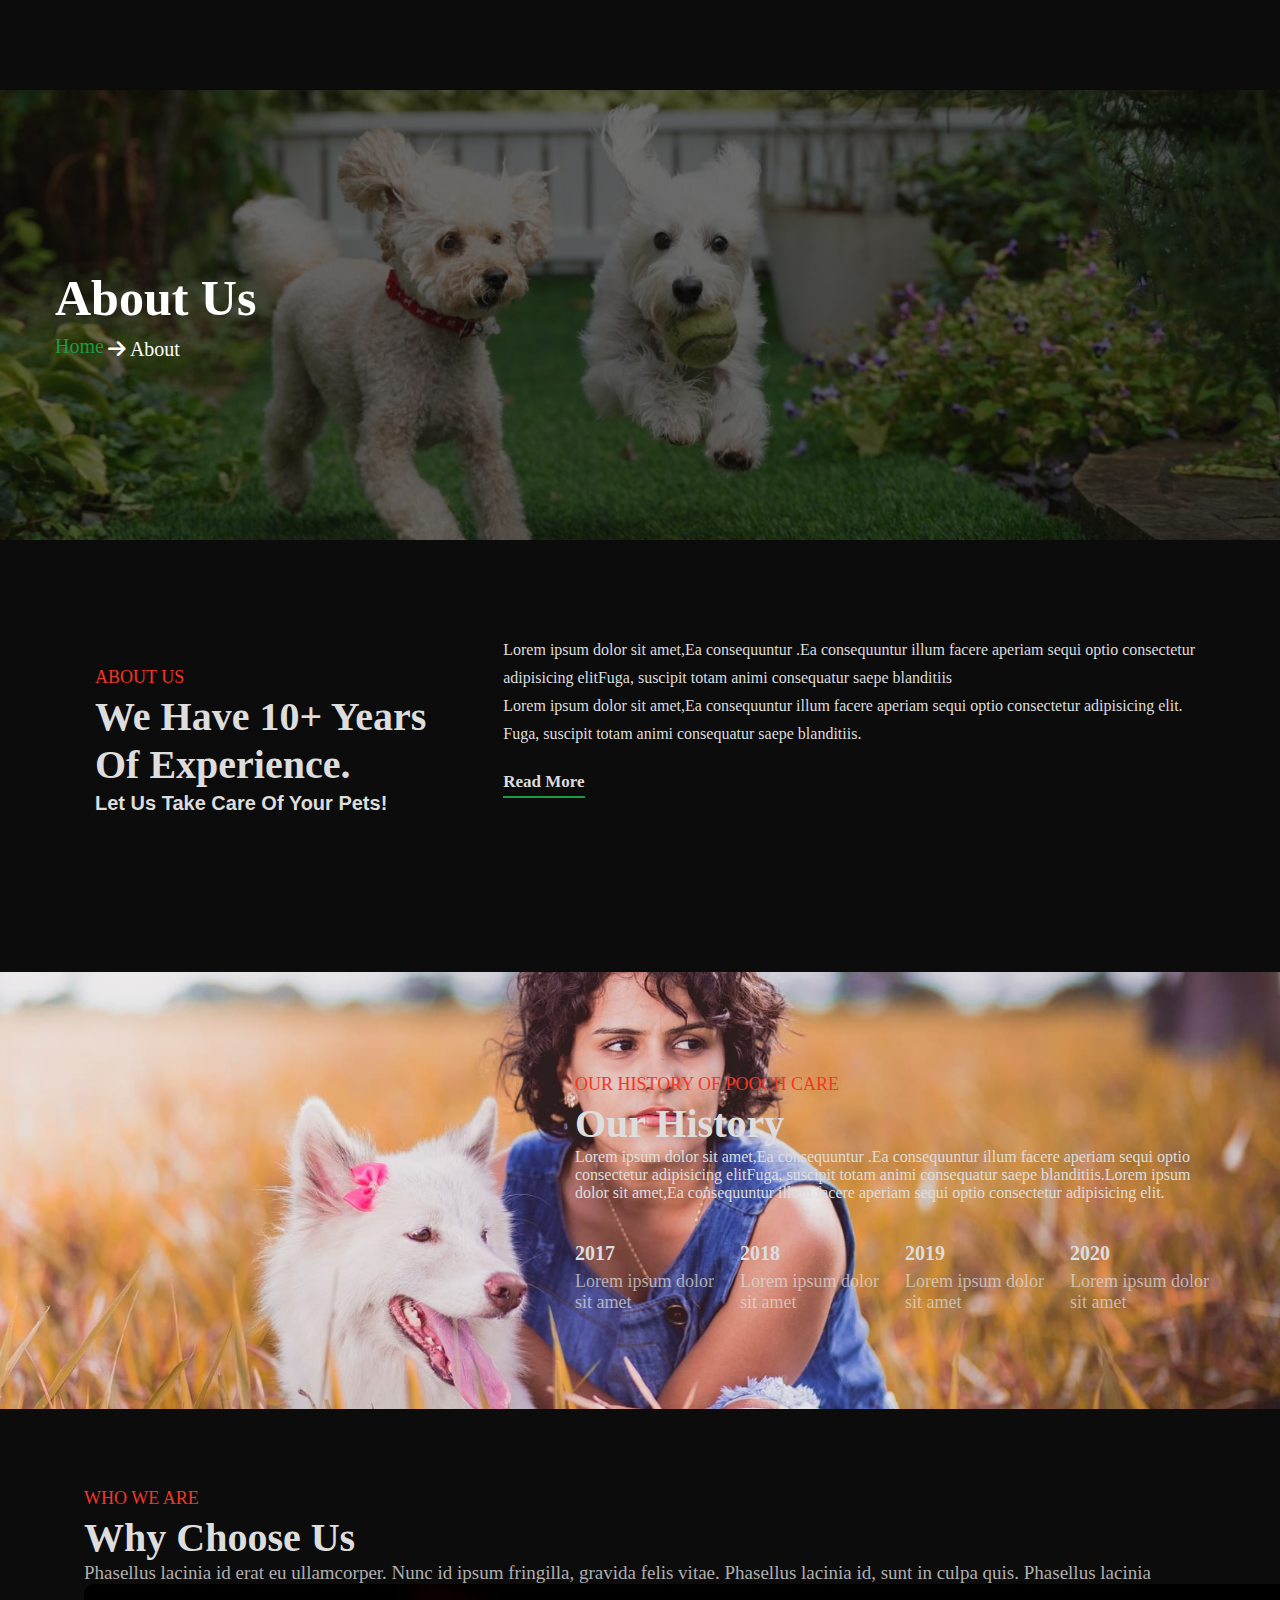
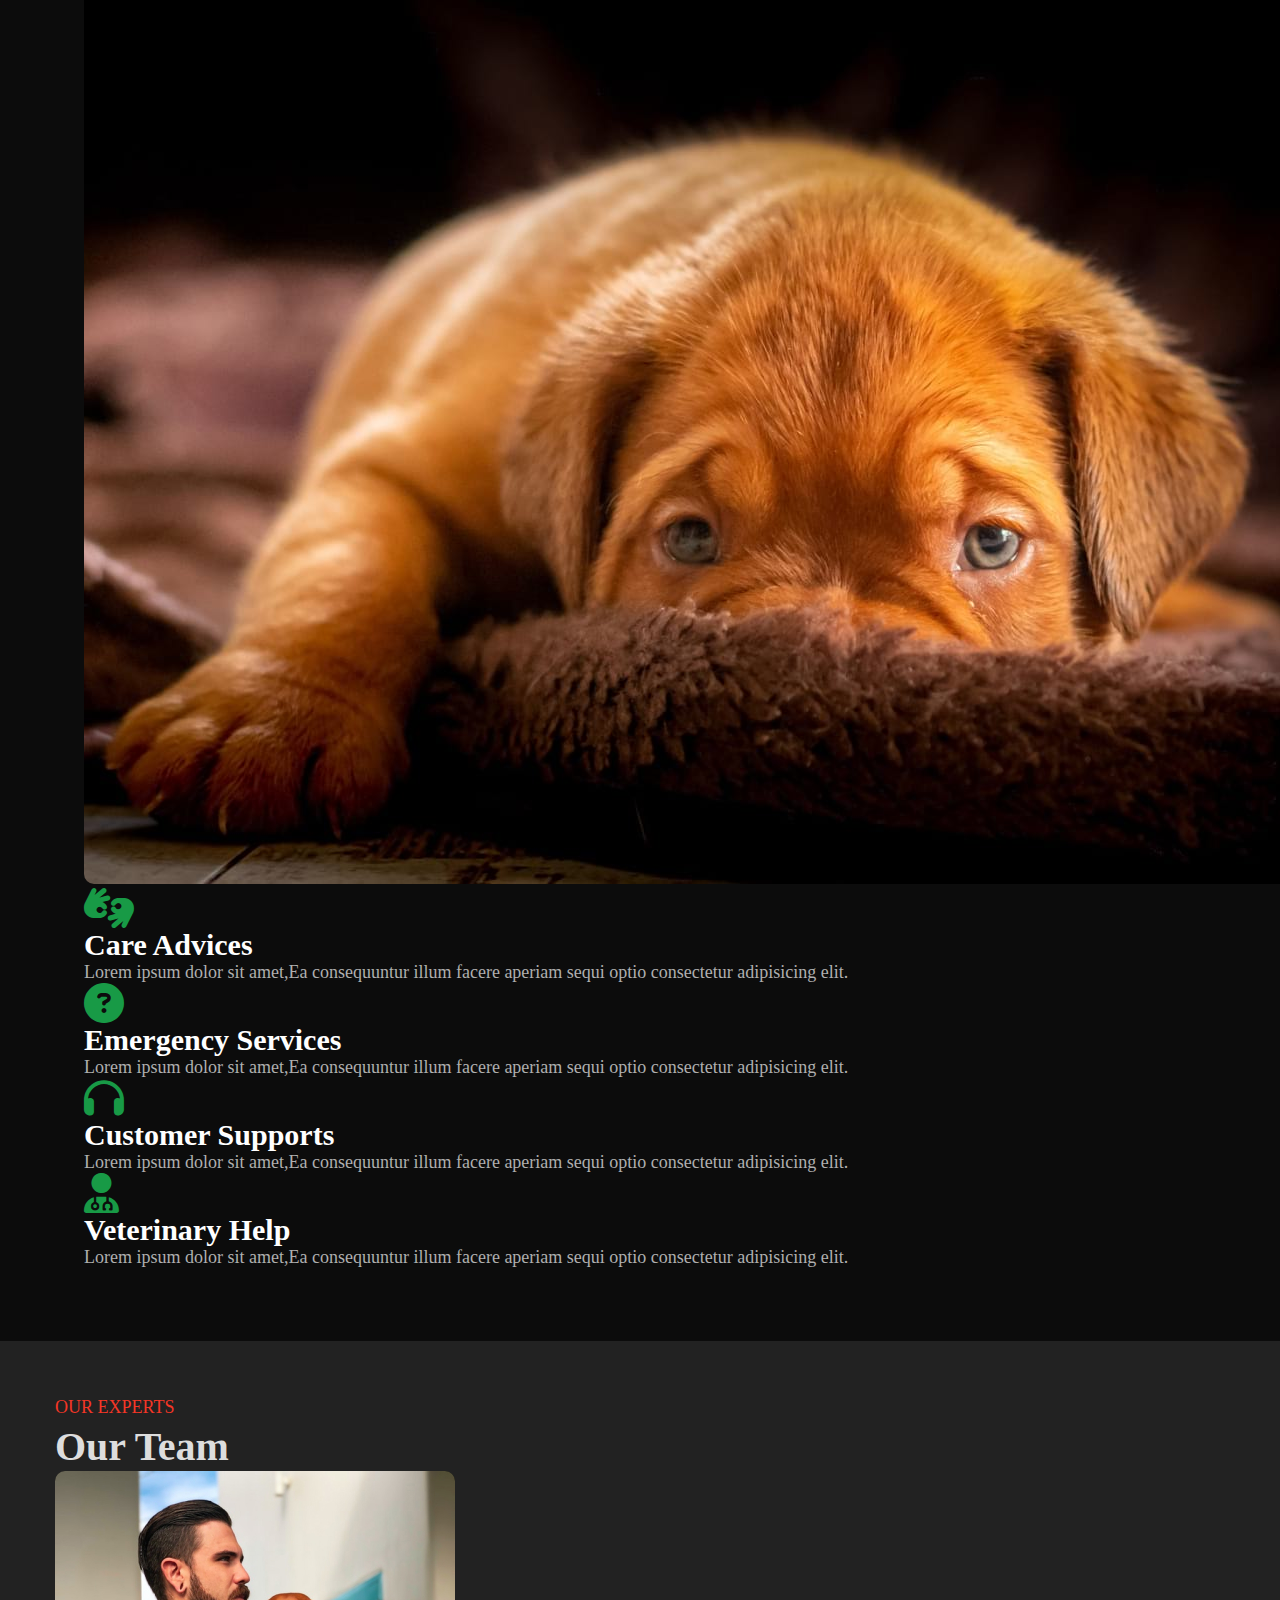
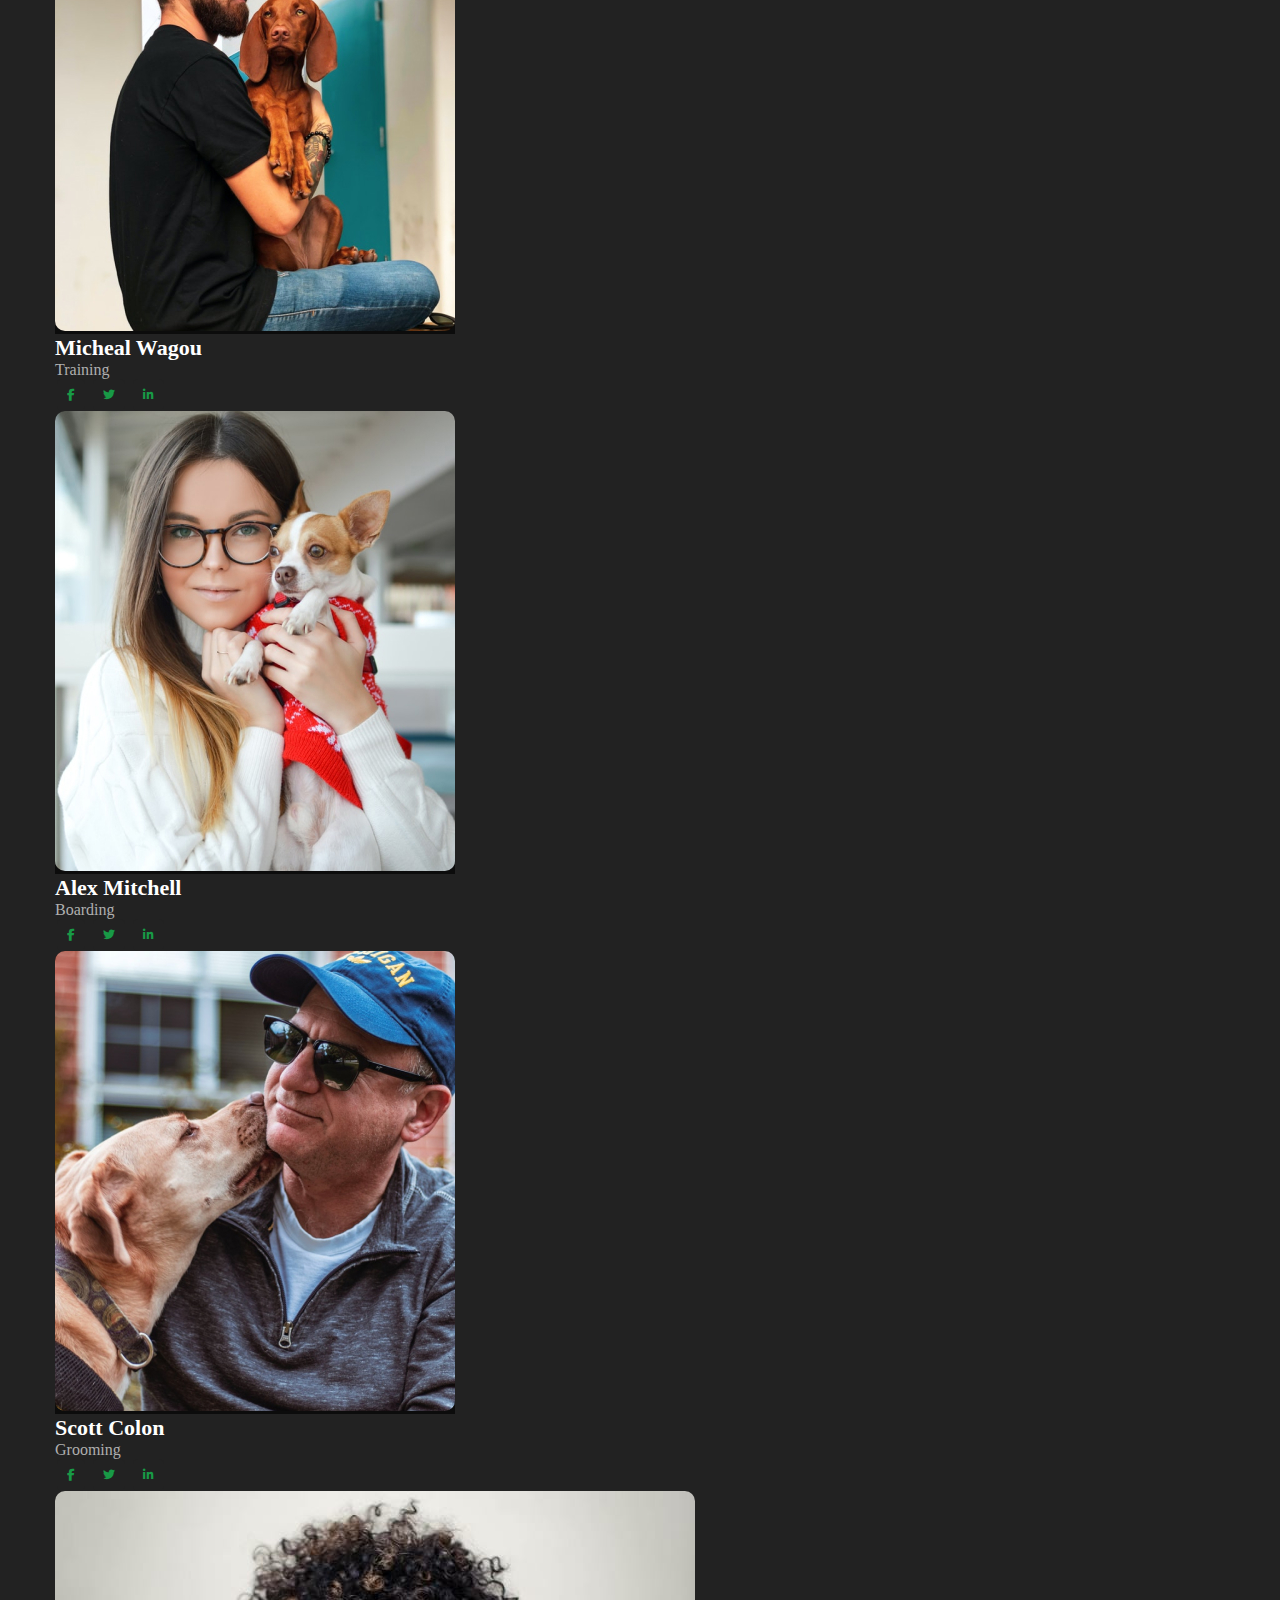
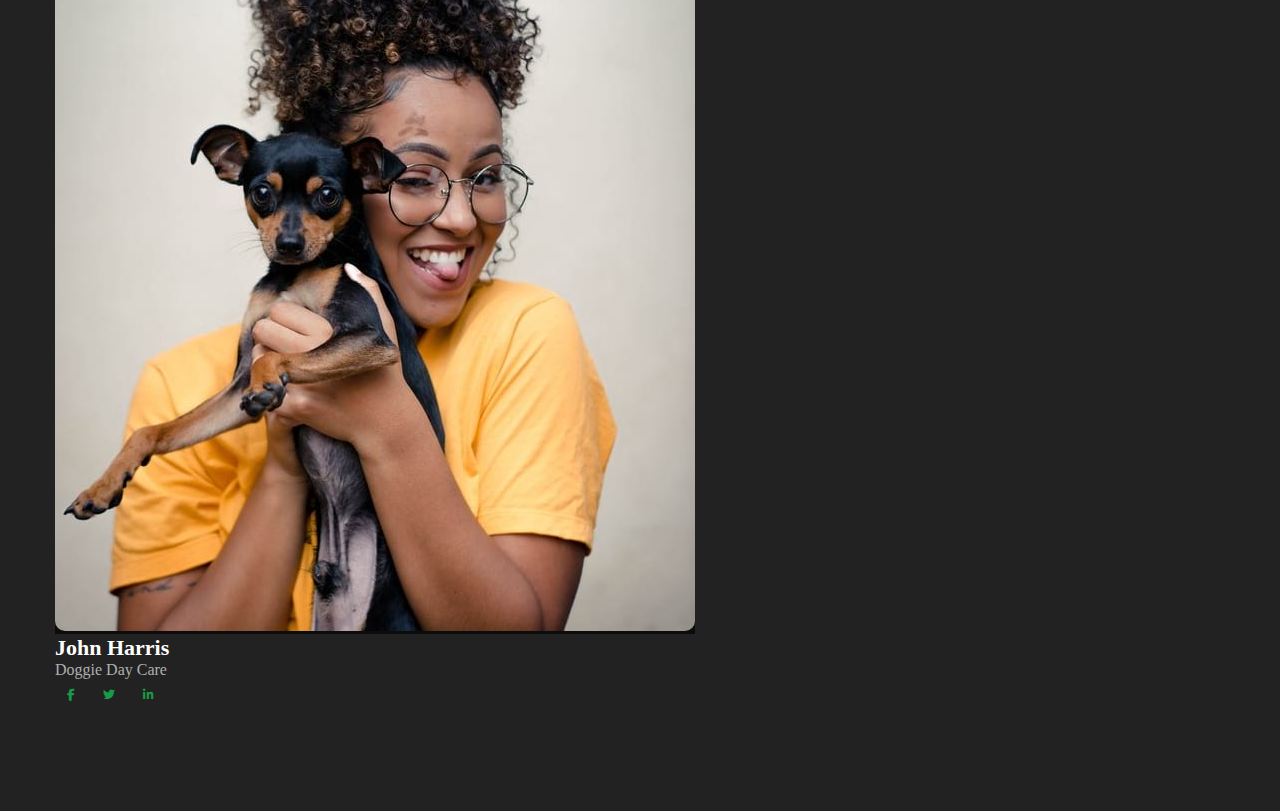
==== about.html @ e70d6581 "more about" ====
<!DOCTYPE html>
<html lang="en">
  <head>
    <title>Title</title>
    <!-- Required meta tags -->
    <meta charset="utf-8" />
    <meta
      name="viewport"
      content="width=device-width, initial-scale=1, shrink-to-fit=no"
    />

    <!-- Bootstrap CSS v5.2.0-beta1 -->
    <link
      rel="stylesheet"
      href="https://cdn.jsdelivr.net/npm/bootstrap@5.2.0-beta1/dist/css/bootstrap.min.css"
      integrity="sha384-0evHe/X+R7YkIZDRvuzKMRqM+OrBnVFBL6DOitfPri4tjfHxaWutUpFmBp4vmVor"
      crossorigin="anonymous"
    />
    <link
      rel="stylesheet"
      href="https://cdnjs.cloudflare.com/ajax/libs/font-awesome/6.1.1/css/all.min.css"
    />
    <link rel="preconnect" href="https://fonts.googleapis.com" />
    <link rel="preconnect" href="https://fonts.gstatic.com" crossorigin />
    <link
      href="https://fonts.googleapis.com/css2?family=Roboto:wght@100;300;400;500;700;900&display=swap"
      rel="stylesheet"
    />
    <link rel="stylesheet" href="./about.css" />
  </head>
  <body>
    <section class="about_us text-center">
      <div class="breadcrumb-bg-about">
        <div class="container py-2">
          <h2 class="title">About Us</h2>
          <div class="breadcrumbs-custom-path mt-2">
            <a href="#url">Home</a>
            <span class="active"><i class="fa fa-arrow-right"></i></span>
            <span class="active">About</span>
          </div>
        </div>
      </div>
    </section>
    <section class="content-6">
      <div class="content-6-mian">
        <div class="container py-lg-5">
          <div class="content-row">
            <div class="content-gd col-lg-5 pl-lg-4">
              <div class="title-content text-left mb-2">
                <h6 class="sub-title">About Us</h6>
                <h3 class="hny-title">We have 10+ years of experience.</h3>
              </div>
              <h4>Let Us Take Care Of Your Pets!</h4>
            </div>
            <div
              class="content-gd col-lg-7 pl-lg-4 pl-lg-5 mt-lg-0 mt-md-5 mt-4"
            >
              <p>
                Lorem ipsum dolor sit amet,Ea consequuntur .Ea consequuntur
                illum facere aperiam sequi optio consectetur adipisicing
                elitFuga, suscipit totam animi consequatur saepe blanditiis
              </p>
              <p class="mt-3 mb-3">
                Lorem ipsum dolor sit amet,Ea consequuntur illum facere aperiam
                sequi optio consectetur adipisicing elit. Fuga, suscipit totam
                animi consequatur saepe blanditiis.
              </p>
              <a href="services.html" class="read">Read more</a>
            </div>
          </div>
        </div>
      </div>
    </section>
    <section class="feature-1">
      <div class="feature-1sec">
        <div class="container">
          <div class="feature-1-content">
            <h4 class="sub-title">Our history of Pooch Care</h4>
            <h3 class="hny-title two">Our history</h3>
            <p class="mt-3">
              Lorem ipsum dolor sit amet,Ea consequuntur .Ea consequuntur illum
              facere aperiam sequi optio consectetur adipisicing elitFuga,
              suscipit totam animi consequatur saepe blanditiis.Lorem ipsum
              dolor sit amet,Ea consequuntur illum facere aperiam sequi optio
              consectetur adipisicing elit.
            </p>
            <div class="history-grids">
              <div class="history-ifo">
                <h5 class="year">2017</h5>
                <p>Lorem ipsum dolor sit amet</p>
              </div>
              <div class="history-ifo">
                <h5 class="year">2018</h5>
                <p>Lorem ipsum dolor sit amet</p>
              </div>
              <div class="history-ifo">
                <h5 class="year">2019</h5>
                <p>Lorem ipsum dolor sit amet</p>
              </div>
              <div class="history-ifo">
                <h5 class="year">2020</h5>
                <p>Lorem ipsum dolor sit amet</p>
              </div>
            </div>
          </div>
        </div>
      </div>
    </section>
    <section class="content-4">
      <div class="content-4-main">
        <div class="container">
          <div class="content-info-in row">
            <div class="content-left col-lg-6 text-end">
              <h6 class="sub-title">Who we are</h6>
              <h3 class="hny-title">Why Choose Us</h3>
              <p class="mt-3">
                Phasellus lacinia id erat eu ullamcorper. Nunc id ipsum
                fringilla, gravida felis vitae. Phasellus lacinia id, sunt in
                culpa quis. Phasellus lacinia
              </p>
              <img src="./img/banner3.jpg" class="img-fluid mt-3" alt="" />
            </div>
            <div class="content-right col-lg-6">
              <div class="row content4-right-grids mb-lg-5 mb-4">
                <div class="col-md-2 content4-right-icon">
                  <div class="content4-icon">
                    <span
                      class="fa fa-american-sign-language-interpreting"
                    ></span>
                  </div>
                </div>
                <div class="col-md-10 content4-right-info">
                  <h6><a href="#">Care Advices</a></h6>
                  <p>
                    Lorem ipsum dolor sit amet,Ea consequuntur illum facere
                    aperiam sequi optio consectetur adipisicing elit.
                  </p>
                </div>
              </div>
              <div class="row content4-right-grids mb-lg-5 mb-4">
                <div class="col-md-2 content4-right-icon">
                  <div class="content4-icon">
                    <span class="fa fa-question-circle"></span>
                  </div>
                </div>
                <div class="col-md-10 content4-right-info">
                  <h6><a href="#"> Emergency Services</a></h6>
                  <p>
                    Lorem ipsum dolor sit amet,Ea consequuntur illum facere
                    aperiam sequi optio consectetur adipisicing elit.
                  </p>
                </div>
              </div>
              <div class="row content4-right-grids mb-lg-5 mb-4">
                <div class="col-md-2 content4-right-icon">
                  <div class="content4-icon">
                    <span class="fa fa-headphones"></span>
                  </div>
                </div>
                <div class="col-md-10 content4-right-info">
                  <h6><a href="#"> Customer Supports</a></h6>
                  <p>
                    Lorem ipsum dolor sit amet,Ea consequuntur illum facere
                    aperiam sequi optio consectetur adipisicing elit.
                  </p>
                </div>
              </div>
              <div class="row content4-right-grids">
                <div class="col-md-2 content4-right-icon">
                  <div class="content4-icon">
                    <span class="fa fa-user-md"></span>
                  </div>
                </div>
                <div class="col-md-10 content4-right-info">
                  <h6><a href="#"> Veterinary Help</a></h6>
                  <p>
                    Lorem ipsum dolor sit amet,Ea consequuntur illum facere
                    aperiam sequi optio consectetur adipisicing elit.
                  </p>
                </div>
              </div>
            </div>
          </div>
        </div>
      </div>
    </section>
    <section class="team-main">
      <div class="team">
        <div class="container">
          <div class="title-content text-center mb-lg-5 mb-4">
            <h6 class="sub-title">Our Experts</h6>
            <h3 class="hny-title">Our Team</h3>
          </div>
          <div class="row team-row">
            <div class="col-lg-3 col-6 team-wrap">
              <div class="team-info text-center">
                  <div class="column position-relative">
                    <a href="#url"
                      ><img
                        src="./img/team1.jpg"
                        alt=""
                        class="img-fluid team-image"
                    /></a>
                  </div>
                  <div class="column">
                    <h3 class="name-pos"><a href="#url">Micheal Wagou</a></h3>
                    <p>Training</p>
                    <div class="social">
                      <div class="social-left">
                        <a href="#"><span><i class="fab fa-facebook-f"></i></span></a>
                      <a href="#"><span><i class="fab fa-twitter"></i></span></a>
                      <a href="#"><span><i class="fab fa-linkedin-in"></i></span></a>
                      </div>
                    </div>
                  </div>
              </div>
            </div>
            <div class="col-lg-3 col-6 team-wrap">
              <div class="team-info text-center">
                <div class="column position-relative">
                  <a href="#url"
                    ><img src="./img/team2.jpg" alt="" class="img-fluid team-image"
                  /></a>
                </div>
                <div class="column">
                  <h3 class="name-pos"><a href="#url">Alex Mitchell</a></h3>
                  <p>Boarding</p>
                  <div class="social">
                    <div class="social-left">
                      <a href="#"><span><i class="fab fa-facebook-f"></i></span></a>
                      <a href="#"><span><i class="fab fa-twitter"></i></span></a>
                      <a href="#"><span><i class="fab fa-linkedin-in"></i></span></a>
                    </div>
                  </div>
                </div>
              </div>
            </div>
            <div class="col-lg-3 col-6 team-wrap">
              <div class="team-info text-center">
                <div class="column position-relative">
                  <a href="#url"
                    ><img src="./img/team3.jpg" alt="" class="img-fluid team-image"
                  /></a>
                </div>
                <div class="column">
                  <h3 class="name-pos"><a href="#url">Scott Colon</a></h3>
                  <p>Grooming</p>
                  <div class="social">
                    <div class="social-left">
                      <a href="#"><span><i class="fab fa-facebook-f"></i></span></a>
                      <a href="#"><span><i class="fab fa-twitter"></i></span></a>
                      <a href="#"><span><i class="fab fa-linkedin-in"></i></span></a>
                    </div>
                  </div>
                </div>
              </div>
            </div>
            <div class="col-lg-3 col-6 team-wrap">
              <div class="team-info text-center">
                <div class="column position-relative">
                  <a href="#url"
                    ><img src="./img/ab.jpg" alt="" class="img-fluid team-image"
                  /></a>
                </div>
                <div class="column">
                  <h3 class="name-pos"><a href="#url">John Harris</a></h3>
                  <p>Doggie Day Care</p>
                  <div class="social">
                    <div class="social-left">
                      <a href="#"><span><i class="fab fa-facebook-f"></i></span></a>
                      <a href="#"><span><i class="fab fa-twitter"></i></span></a>
                      <a href="#"><span><i class="fab fa-linkedin-in"></i></span></a>
                    </div>
                  </div>
                </div>
              </div>
            </div>
          </div>
        </div>
      </div>
    </section>

    <!-- Bootstrap JavaScript Libraries -->
    <script
      src="https://cdn.jsdelivr.net/npm/@popperjs/core@2.11.5/dist/umd/popper.min.js"
      integrity="sha384-Xe+8cL9oJa6tN/veChSP7q+mnSPaj5Bcu9mPX5F5xIGE0DVittaqT5lorf0EI7Vk"
      crossorigin="anonymous"
    ></script>

    <script
      src="https://cdn.jsdelivr.net/npm/bootstrap@5.2.0-beta1/dist/js/bootstrap.min.js"
      integrity="sha384-kjU+l4N0Yf4ZOJErLsIcvOU2qSb74wXpOhqTvwVx3OElZRweTnQ6d31fXEoRD1Jy"
      crossorigin="anonymous"
    ></script>
  </body>
</html>
---- about.css ----
*{
    margin: 0;
    padding: 0;
    box-sizing: border-box;
    background: #0c0c0c;
}

/* start about  */
.about_us {
    margin-top: 90px;
    background: url(./img/banner4.jpg) no-repeat center;
    background-size: cover;
    position: relative;
    z-index: 0;
    display: grid;
    align-items: center;
    padding: 16px 0;
    height: 50vh;
    
}
.container {
    width: 100%;
    max-width: 1200px;
    padding-right: 15px;
    padding-left: 15px;
    margin-right: auto;
    margin-left: auto;
    
}
.breadcrumb-bg-about h2.title {
    font-size: 50px;
    font-weight: 600;
    color: #fff;
}
.py-2{
    max-width: 1200px;
    margin: auto;
    background: rgba(255, 255, 255, 0);
}
.mt-2, .my-2 {
    margin-top: 0.5rem !important;
}
.about_us::before {
    content: "";
    position: absolute;
    top: 0;
    min-height: 100%;
    left: 0;
    right: 0;
    z-index: -1;
    background-color: #0c0c0c;
    opacity: .6;
}
.breadcrumb-bg-about{
    background: rgba(255, 255, 255, 0);
}
.breadcrumb-bg-about .title{
    background: rgba(255, 255, 255, 0);
}
.breadcrumb-bg-about .breadcrumbs-custom-path{
    background: rgba(255, 255, 255, 0);
}
.breadcrumbs-custom-path a{
    text-decoration: none;
    color: #189A46;
   font-size: 20px;
   font-weight: 400;
   background: rgba(255, 255, 255, 0);
    
}
.breadcrumbs-custom-path .active{
    position: relative;
    display: inline-block;
    vertical-align: middle;
    font-size: 20px;
    font-weight: 400;
    text-transform: capitalize;
    color: #fff;
    background: rgba(255, 255, 255, 0);
}
.breadcrumbs-custom-path .active i{
    background: rgba(255, 255, 255, 0);
}

.content-6 .content-row{
    display: flex;
    justify-content: space-between;
    height: 240px;
    margin: auto;
    
}
.content-row .title-content{
    margin-top: 25px;
}
.content-gd{
    padding-left: 30px;
    padding-right: 15px;
    color: #ddd;
    line-height: 28px;
}

.sub-title {
    font-size: 18px;
    font-weight: 400;
    text-transform: uppercase;
    line-height: 32px;
    color: #f53626;;
}

.hny-title {
    font-size: 40px;
    font-weight: 600;
    line-height: 48px;
    text-transform: capitalize;
    color: #ddd;
}
.content-row .content-gd h4{
    margin: 0;
    padding: 0;
    color: #ddd;
    font-family: 'Jost', sans-serif;
    font-size: 20px;
    font-weight: 600;
}
.py-lg-5{
    padding: 48px 25px;
}
.content-6-mian{
    padding: 48px 0;
}
a.read {
    text-decoration: none;
    font-size: 17px;
    padding: 0;
    border-bottom: 2px solid #189a46;
    color: #ddd;
    transition: 0.3s ease-in-out;
    font-weight: 600;
    border-radius: 0;
    margin-top: 20px;
    display: inline-block;
    text-transform: capitalize;
}
a.read:hover{
    color: #189A46;
}
.feature-1 .feature-1sec {
    background: url(./img/banner2.jpg) no-repeat center;
    background-size: cover;
    position: relative;
    z-index: 1;
    display: grid;
    align-items: center;
    padding: 48px 0;
}
.feature-1sec  .sub-title{
    background: rgba(255, 255, 255, 0);
}
.feature-1sec  .hny-title { 
    background: rgba(255, 255, 255, 0);
}
.feature-1sec .mt-3{
    background: rgba(255, 255, 255, 0);
    color: #ddd;
}
.container{
    background: rgba(255, 255, 255, 0);
}
.feature-1-content{
    background: rgba(255, 255, 255, 0);
}
.history-grids{
    background: rgba(255, 255, 255, 0);
}
.feature-1sec  .history-ifo{
    background: rgba(255, 255, 255, 0);
}
.feature-1sec  .history-ifo p{
    color: #ddd;
    background: rgba(255, 255, 255, 0);
    opacity: 0.7;
    font-size: 18px;
}
.feature-1sec  .history-ifo .year{
    background: rgba(255, 255, 255, 0);
    color: #ddd;
    font-size: 20px;
    font-weight: 700;
    margin-bottom: 6px;
}
.feature-1-content {
    margin-left: auto;
    max-width: 640px;
    text-align: left;
    background: rgba(255, 255, 255, 0);
}
.feature-1sec .container{
    padding: 48px 25px;
}
.feature-1 .history-grids {
    display: grid;
    grid-template-columns: 1fr 1fr 1fr 1fr;
    grid-gap: 20px;
    margin-top: 40px;
}
.content-4 .container{
    padding: 25px 24px;
}
.content-4-main {
    padding: 48px 0;
}
.content-4-main .content-left{
    padding: 0 20px;
}
.content-4-main .content-left img{
    border-radius: 10px;
}
.content-4 .content-4-main .mt-3{
    color: #afafaf;
    font-size: 19px;
}

.content-4 .content-4-main .content-right .fa{
    font-size: 40px;
    color: #189A46;
}
.content-right .content4-right-info a{
    text-decoration: none;
    color: #fff;
    font-size: 30px;
}
.content-4-main .content-right{
    padding: 0 20px;
}
.content-right .content4-right-info p{
    color: #afafaf;
    font-size: 18px;
    margin: 0;
}
.content-right .content4-right-info a:hover{
    color: #189A46;
}
.team{
    padding-bottom: 100px;
    padding-top: 50px;
    background: #222;
}
.team .title-content{
    background: #222;
}
.team .title-content h3{
    background: #222;
}
.team .title-content h6{
    background: #222;
}
.team .team-wrap{
    background: #222;
}
.team .column {
    background: #222;
}

.team-info .column img{
    border-radius: 10px;
}
.team-info .column .name-pos{
    background: #222;
}
.team-info .column .name-pos a{
    text-decoration: none;
    color: #fff;
    font-size: 22px;
    background: #222;
}
.team-info .column p{
    color: #afafaf;
    background: #222;
}
.team-info .column .social-left{
    background: #222;
}
.team-info .column .social-left span{
    background: #222;
}
.team-info .column .social-left i{
    color: #189A46;
    padding: 10px;
    margin: 0 2px;
    font-size: 12px;
    border-radius: 5px;
    background: #222;
}
.team-info .column .name-pos a:hover{
    color: #189A46;
}
.team-info .column .social-left i:hover{
    color: #fff;
    background: #189A46;
}

/* end about  */
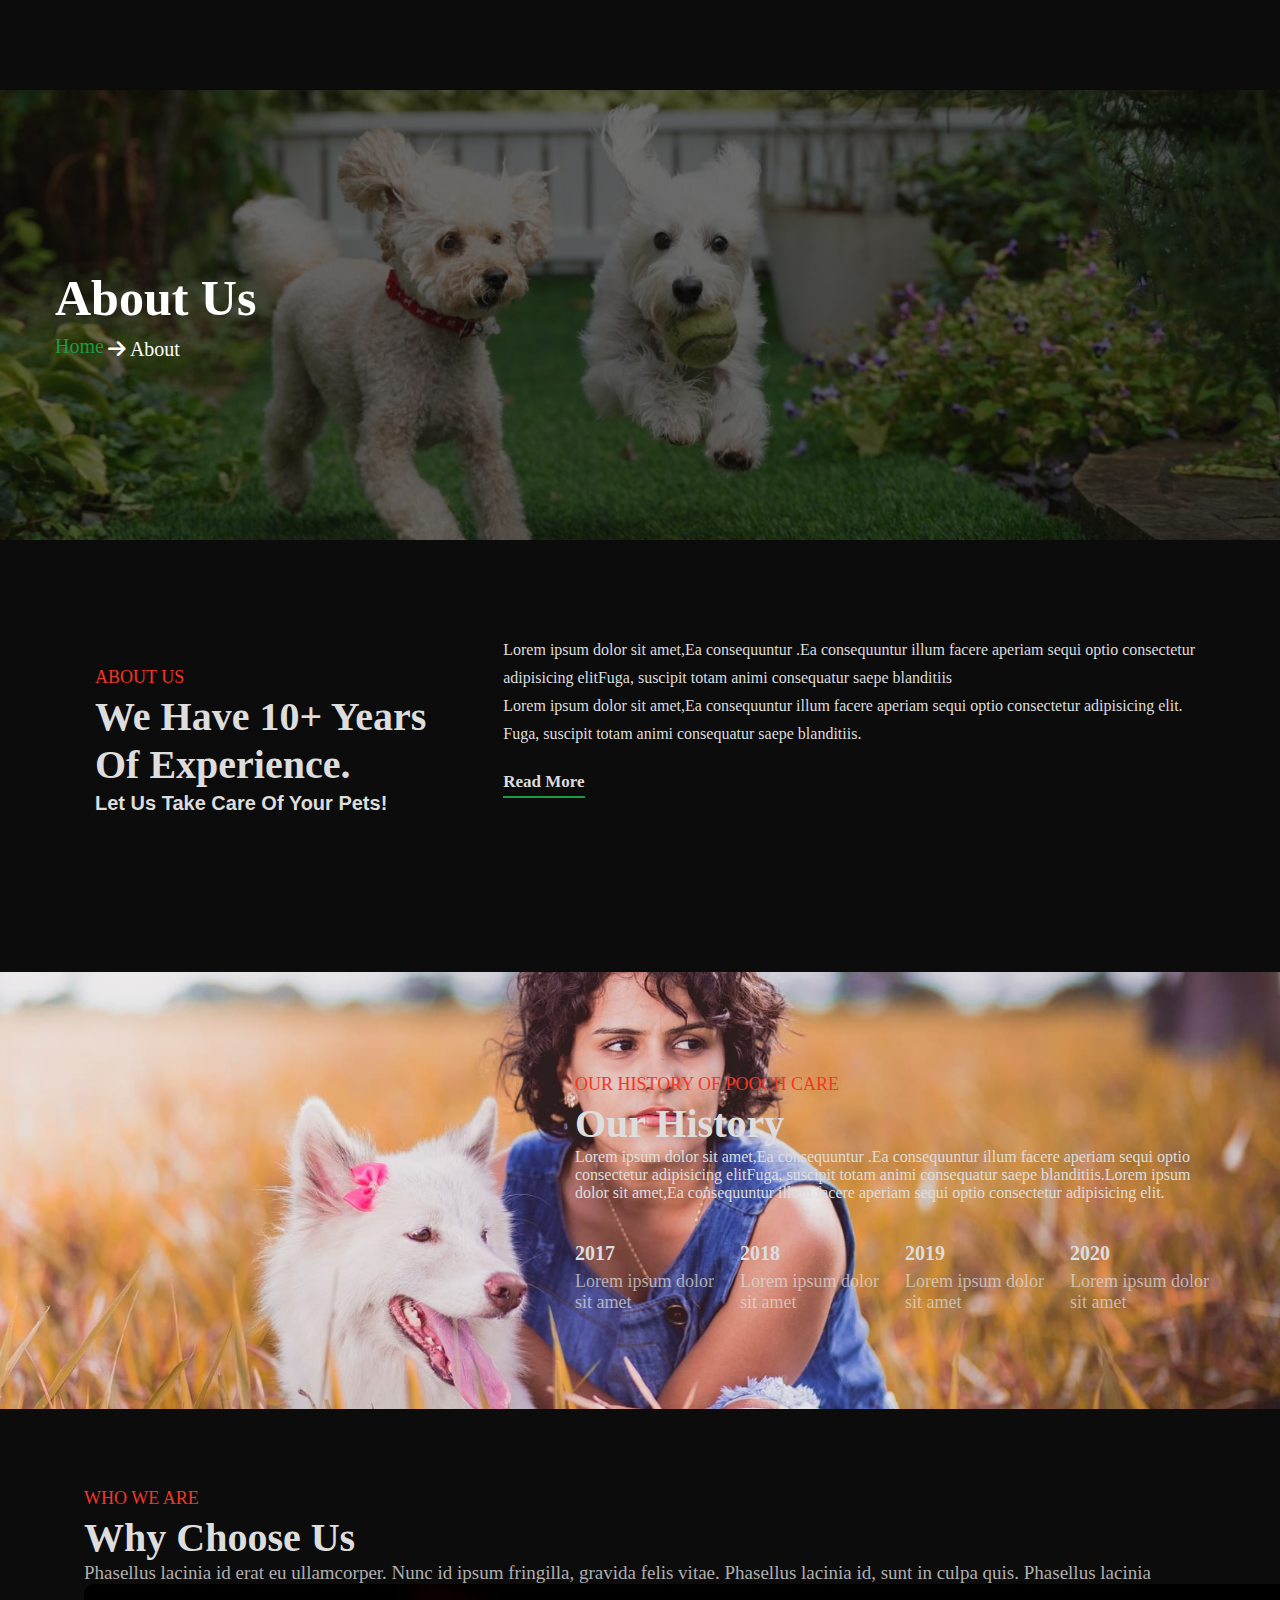
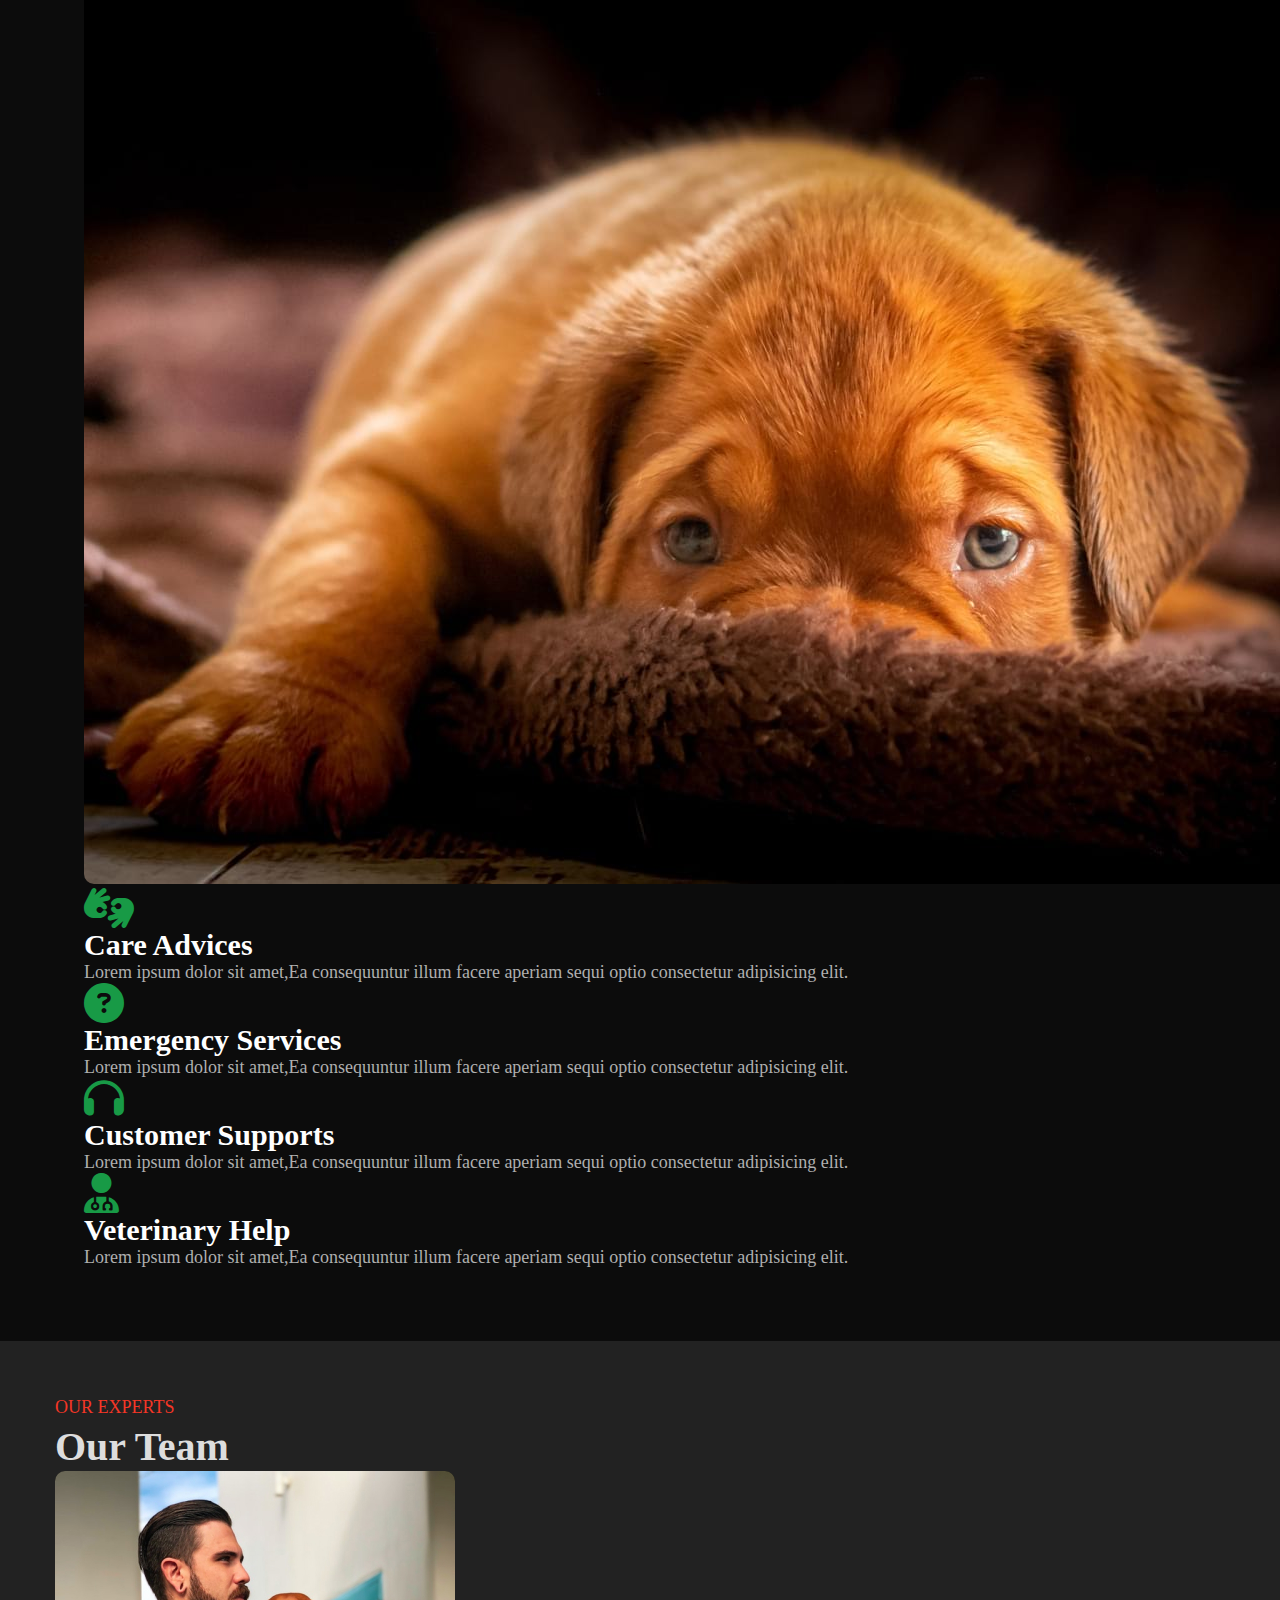
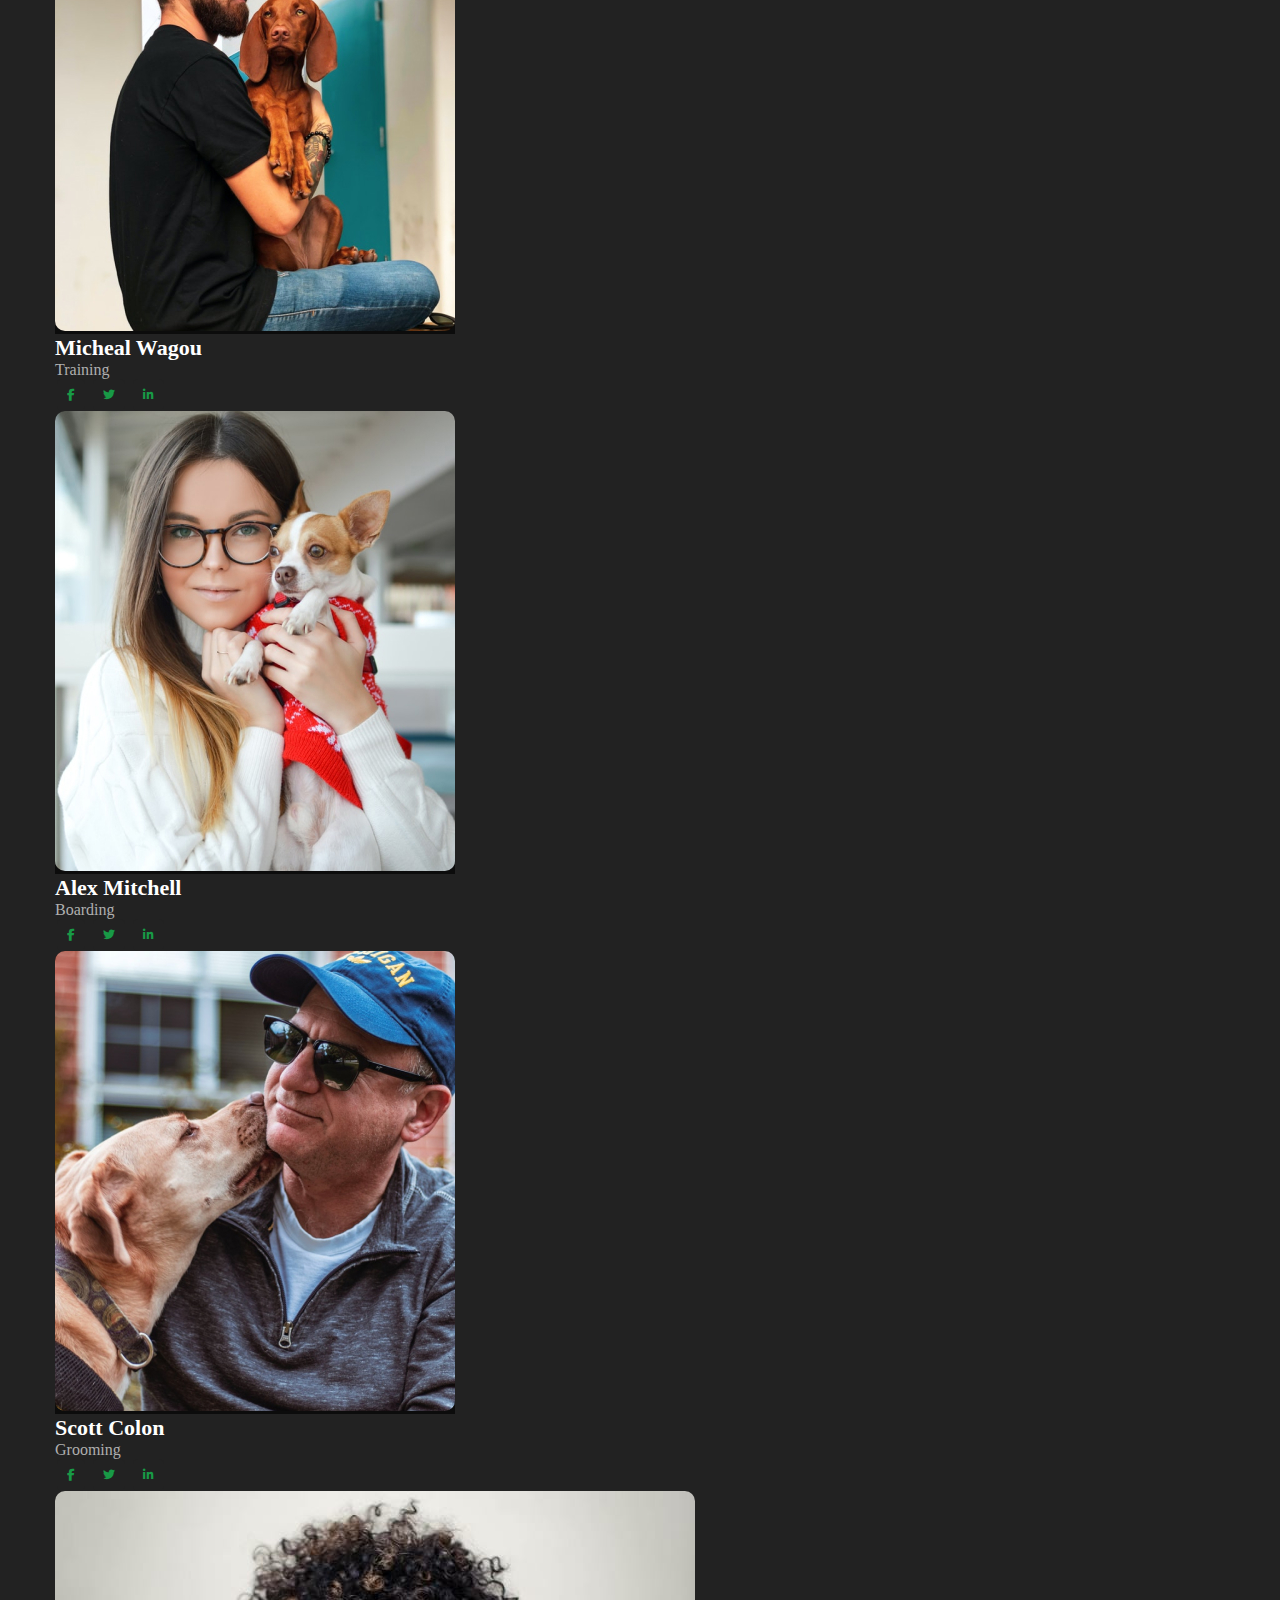
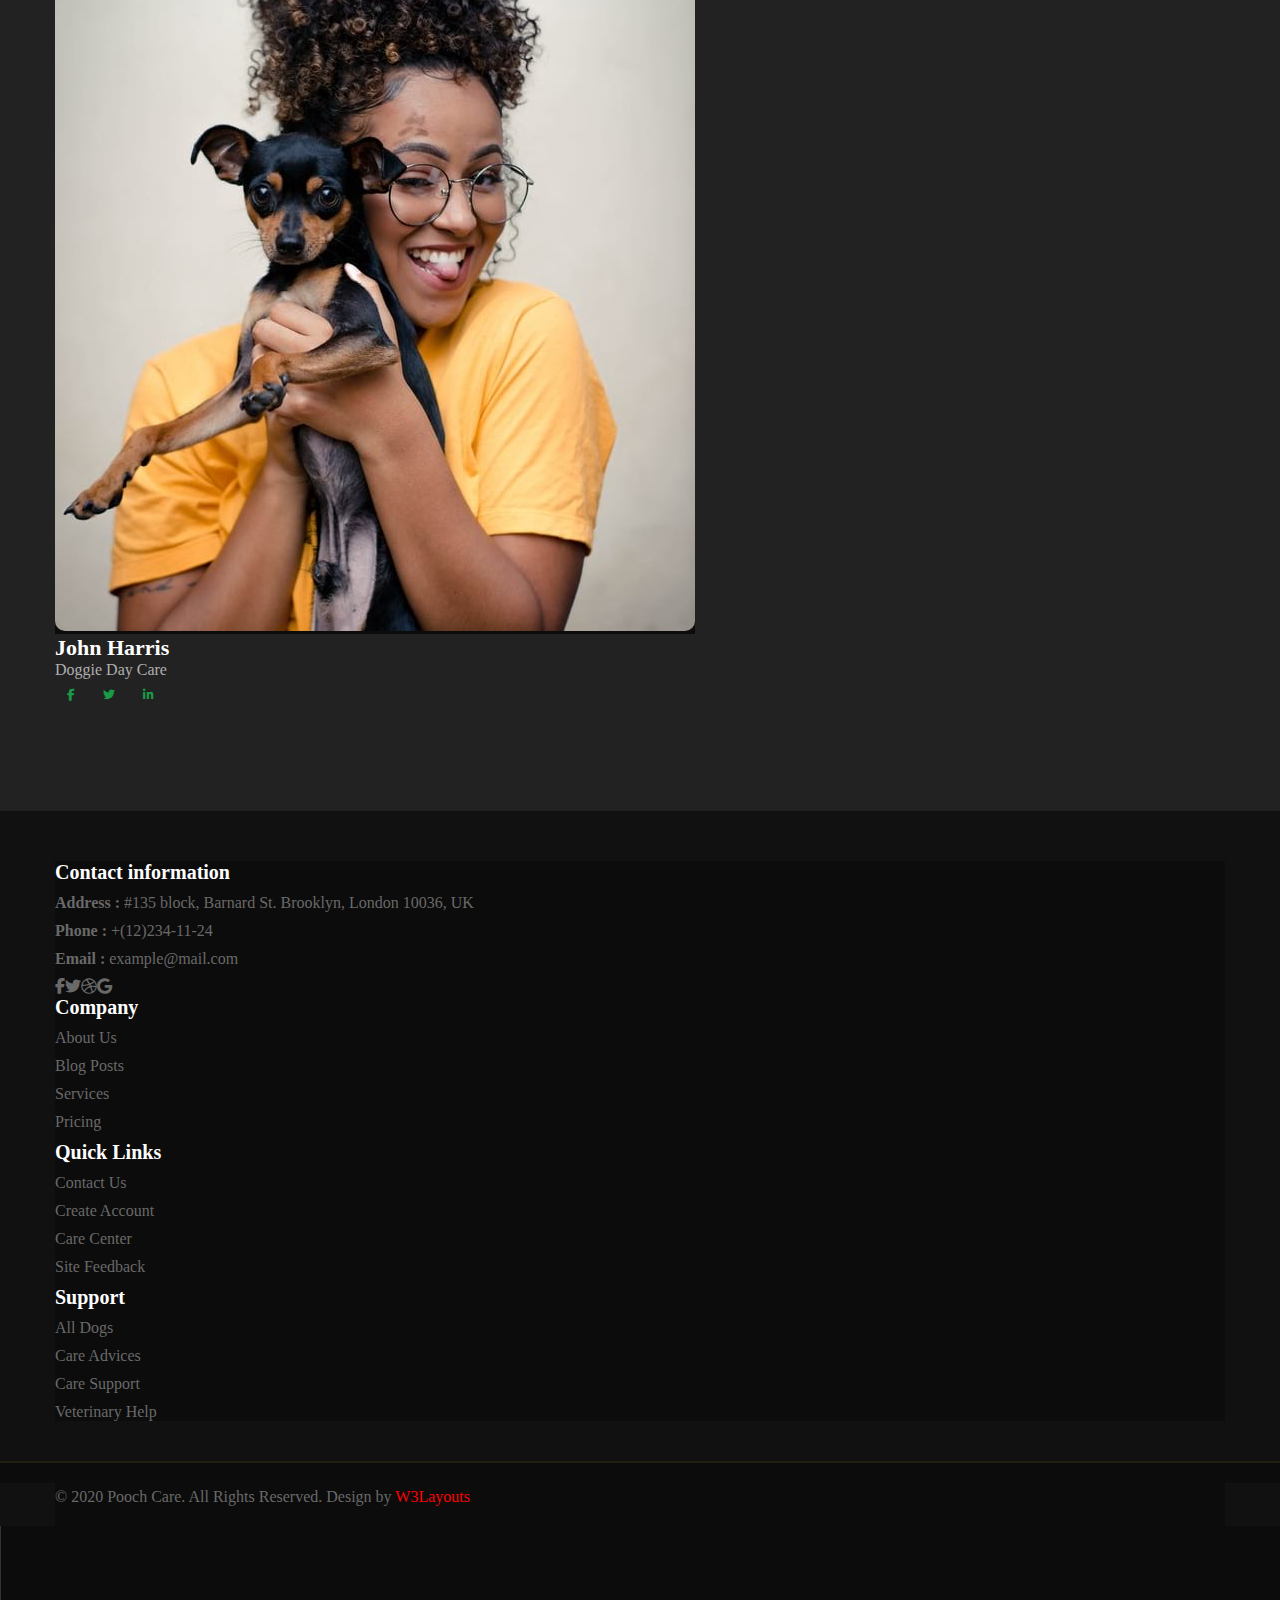
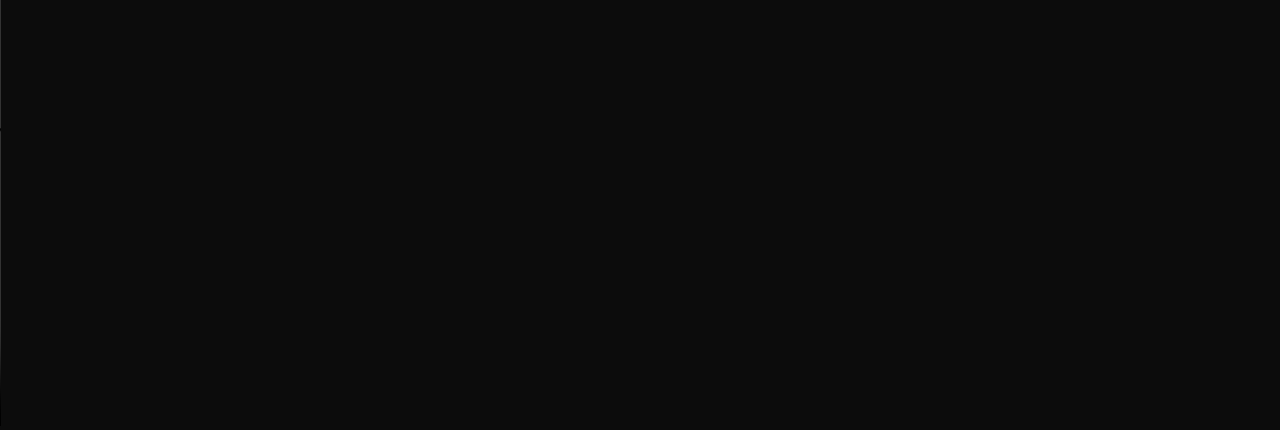
==== commit 7ed8275c: "update footer" ====
--- a/about.html
+++ b/about.html
@@ -26,7 +26,7 @@
       href="https://fonts.googleapis.com/css2?family=Roboto:wght@100;300;400;500;700;900&display=swap"
       rel="stylesheet"
     />
-    <link rel="stylesheet" href="./about.css" />
+    <link rel="stylesheet" href="/about.css" />
   </head>
   <body>
     <section class="about_us text-center">
@@ -280,6 +280,91 @@
       </div>
     </section>
 
+    <footer class="footer">
+      <div class="footer-top row container">
+        <div class="col">
+          <h6>Contact information</h6>
+
+          <ul>
+            <li>
+              <p>
+                Address :
+                <span
+                  >#135 block, Barnard St. Brooklyn, London 10036, UK</span
+                >
+              </p>
+            </li>
+
+            <li>
+              <p>Phone : <a href="tel: +(12)234-11-24">+(12)234-11-24</a></p>
+            </li>
+
+            <li>
+              <p>
+                Email : <a href="mailto:example@mail.com">example@mail.com</a>
+              </p>
+            </li>
+          </ul>
+
+          <div class="icon">
+            <div class="facebook"><a href="#"><i class="fab fa-facebook-f"></i></a></div>
+            <div class="twitter"><a href="#"><i class="fab fa-twitter"></i></a></div>
+            <div class="dribbble"><a href="#"><i class="fab fa-dribbble"></i></a></div>
+            <div class="google"><a href="#"><i class="fab fa-google"></i></a></div>
+            </ul>
+          </div>
+        </div>
+
+        <div class="col">
+          <div class="row">
+            <div class="col">
+              <h6>Company</h6>
+              <ul>
+                <li><a href="/about.html">About Us</a></li>
+                <li><a href="/blog.html">Blog Posts</a></li>
+                <li><a href="/services.html">Services</a></li>
+                <li><a href="#">Pricing</a></li>
+              </ul>
+            </div>
+
+            <div class="col">
+              <h6>Quick Links</h6>
+              <ul>
+                <li><a href="/contact.html">Contact Us</a></li>
+                <li><a href="#">Create Account</a></li>
+                <li><a href="#">Care Center</a></li>
+                <li><a href="#">Site Feedback</a></li>
+              </ul>
+            </div>
+
+            <div class="col">
+              <h6>Support</h6>
+              <ul>
+                <li><a href="#">All Dogs</a></li>
+                <li><a href="#">Care Advices</a></li>
+                <li><a href="#">Care Support</a></li>
+                <li><a href="#">Veterinary Help</a></li>
+              </ul>
+            </div>
+          </div>
+        </div>
+      </div>
+
+      <div class="line"></div>
+
+      <div class="footer-bottom container text-center">
+        <div class="content">
+          © 2020 Pooch Care. All Rights Reserved. Design by <a href="https://w3layouts.com/">W3Layouts</a>
+        </div>
+      </div>
+  </footer>
+
+  <section class="video text-center">
+    <video width="1000" height="500" controls>
+      <source src="./img/yt1s.com - B RAY x SOFIA  CHÂU ĐĂNG KHOA  THIÊU THÂN  OFFICIAL MV.mp4" type="video/mp4">
+    </video>
+  </section>
+
     <!-- Bootstrap JavaScript Libraries -->
     <script
       src="https://cdn.jsdelivr.net/npm/@popperjs/core@2.11.5/dist/umd/popper.min.js"
--- a/about.css
+++ b/about.css
@@ -1,302 +1,378 @@
-*{
-    margin: 0;
-    padding: 0;
-    box-sizing: border-box;
-    background: #0c0c0c;
+* {
+  margin: 0;
+  padding: 0;
+  box-sizing: border-box;
+  background: #0c0c0c;
 }
 
 /* start about  */
 .about_us {
-    margin-top: 90px;
-    background: url(./img/banner4.jpg) no-repeat center;
-    background-size: cover;
-    position: relative;
-    z-index: 0;
-    display: grid;
-    align-items: center;
-    padding: 16px 0;
-    height: 50vh;
-    
+  margin-top: 90px;
+  background: url(./img/banner4.jpg) no-repeat center;
+  background-size: cover;
+  position: relative;
+  z-index: 0;
+  display: grid;
+  align-items: center;
+  padding: 16px 0;
+  height: 50vh;
 }
 .container {
-    width: 100%;
-    max-width: 1200px;
-    padding-right: 15px;
-    padding-left: 15px;
-    margin-right: auto;
-    margin-left: auto;
-    
+  width: 100%;
+  max-width: 1200px;
+  padding-right: 15px;
+  padding-left: 15px;
+  margin-right: auto;
+  margin-left: auto;
 }
 .breadcrumb-bg-about h2.title {
-    font-size: 50px;
-    font-weight: 600;
-    color: #fff;
-}
-.py-2{
-    max-width: 1200px;
-    margin: auto;
-    background: rgba(255, 255, 255, 0);
-}
-.mt-2, .my-2 {
-    margin-top: 0.5rem !important;
+  font-size: 50px;
+  font-weight: 600;
+  color: #fff;
+}
+.py-2 {
+  max-width: 1200px;
+  margin: auto;
+  background: rgba(255, 255, 255, 0);
+}
+.mt-2,
+.my-2 {
+  margin-top: 0.5rem !important;
 }
 .about_us::before {
-    content: "";
-    position: absolute;
-    top: 0;
-    min-height: 100%;
-    left: 0;
-    right: 0;
-    z-index: -1;
-    background-color: #0c0c0c;
-    opacity: .6;
-}
-.breadcrumb-bg-about{
-    background: rgba(255, 255, 255, 0);
-}
-.breadcrumb-bg-about .title{
-    background: rgba(255, 255, 255, 0);
-}
-.breadcrumb-bg-about .breadcrumbs-custom-path{
-    background: rgba(255, 255, 255, 0);
-}
-.breadcrumbs-custom-path a{
-    text-decoration: none;
-    color: #189A46;
-   font-size: 20px;
-   font-weight: 400;
-   background: rgba(255, 255, 255, 0);
-    
-}
-.breadcrumbs-custom-path .active{
-    position: relative;
-    display: inline-block;
-    vertical-align: middle;
-    font-size: 20px;
-    font-weight: 400;
-    text-transform: capitalize;
-    color: #fff;
-    background: rgba(255, 255, 255, 0);
-}
-.breadcrumbs-custom-path .active i{
-    background: rgba(255, 255, 255, 0);
-}
-
-.content-6 .content-row{
-    display: flex;
-    justify-content: space-between;
-    height: 240px;
-    margin: auto;
-    
-}
-.content-row .title-content{
-    margin-top: 25px;
-}
-.content-gd{
-    padding-left: 30px;
-    padding-right: 15px;
-    color: #ddd;
-    line-height: 28px;
+  content: "";
+  position: absolute;
+  top: 0;
+  min-height: 100%;
+  left: 0;
+  right: 0;
+  z-index: -1;
+  background-color: #0c0c0c;
+  opacity: 0.6;
+}
+.breadcrumb-bg-about {
+  background: rgba(255, 255, 255, 0);
+}
+.breadcrumb-bg-about .title {
+  background: rgba(255, 255, 255, 0);
+}
+.breadcrumb-bg-about .breadcrumbs-custom-path {
+  background: rgba(255, 255, 255, 0);
+}
+.breadcrumbs-custom-path a {
+  text-decoration: none;
+  color: #189a46;
+  font-size: 20px;
+  font-weight: 400;
+  background: rgba(255, 255, 255, 0);
+}
+.breadcrumbs-custom-path .active {
+  position: relative;
+  display: inline-block;
+  vertical-align: middle;
+  font-size: 20px;
+  font-weight: 400;
+  text-transform: capitalize;
+  color: #fff;
+  background: rgba(255, 255, 255, 0);
+}
+.breadcrumbs-custom-path .active i {
+  background: rgba(255, 255, 255, 0);
+}
+
+.content-6 .content-row {
+  display: flex;
+  justify-content: space-between;
+  height: 240px;
+  margin: auto;
+}
+.content-row .title-content {
+  margin-top: 25px;
+}
+.content-gd {
+  padding-left: 30px;
+  padding-right: 15px;
+  color: #ddd;
+  line-height: 28px;
 }
 
 .sub-title {
-    font-size: 18px;
-    font-weight: 400;
-    text-transform: uppercase;
-    line-height: 32px;
-    color: #f53626;;
+  font-size: 18px;
+  font-weight: 400;
+  text-transform: uppercase;
+  line-height: 32px;
+  color: #f53626;
 }
 
 .hny-title {
-    font-size: 40px;
-    font-weight: 600;
-    line-height: 48px;
-    text-transform: capitalize;
-    color: #ddd;
-}
-.content-row .content-gd h4{
-    margin: 0;
-    padding: 0;
-    color: #ddd;
-    font-family: 'Jost', sans-serif;
-    font-size: 20px;
-    font-weight: 600;
-}
-.py-lg-5{
-    padding: 48px 25px;
-}
-.content-6-mian{
-    padding: 48px 0;
+  font-size: 40px;
+  font-weight: 600;
+  line-height: 48px;
+  text-transform: capitalize;
+  color: #ddd;
+}
+.content-row .content-gd h4 {
+  margin: 0;
+  padding: 0;
+  color: #ddd;
+  font-family: "Jost", sans-serif;
+  font-size: 20px;
+  font-weight: 600;
+}
+.py-lg-5 {
+  padding: 48px 25px;
+}
+.content-6-mian {
+  padding: 48px 0;
 }
 a.read {
-    text-decoration: none;
-    font-size: 17px;
-    padding: 0;
-    border-bottom: 2px solid #189a46;
-    color: #ddd;
-    transition: 0.3s ease-in-out;
-    font-weight: 600;
-    border-radius: 0;
-    margin-top: 20px;
-    display: inline-block;
-    text-transform: capitalize;
-}
-a.read:hover{
-    color: #189A46;
+  text-decoration: none;
+  font-size: 17px;
+  padding: 0;
+  border-bottom: 2px solid #189a46;
+  color: #ddd;
+  transition: 0.3s ease-in-out;
+  font-weight: 600;
+  border-radius: 0;
+  margin-top: 20px;
+  display: inline-block;
+  text-transform: capitalize;
+}
+a.read:hover {
+  color: #189a46;
 }
 .feature-1 .feature-1sec {
-    background: url(./img/banner2.jpg) no-repeat center;
-    background-size: cover;
-    position: relative;
-    z-index: 1;
-    display: grid;
-    align-items: center;
-    padding: 48px 0;
-}
-.feature-1sec  .sub-title{
-    background: rgba(255, 255, 255, 0);
-}
-.feature-1sec  .hny-title { 
-    background: rgba(255, 255, 255, 0);
-}
-.feature-1sec .mt-3{
-    background: rgba(255, 255, 255, 0);
-    color: #ddd;
-}
-.container{
-    background: rgba(255, 255, 255, 0);
-}
-.feature-1-content{
-    background: rgba(255, 255, 255, 0);
-}
-.history-grids{
-    background: rgba(255, 255, 255, 0);
-}
-.feature-1sec  .history-ifo{
-    background: rgba(255, 255, 255, 0);
-}
-.feature-1sec  .history-ifo p{
-    color: #ddd;
-    background: rgba(255, 255, 255, 0);
-    opacity: 0.7;
-    font-size: 18px;
-}
-.feature-1sec  .history-ifo .year{
-    background: rgba(255, 255, 255, 0);
-    color: #ddd;
-    font-size: 20px;
-    font-weight: 700;
-    margin-bottom: 6px;
+  background: url(./img/banner2.jpg) no-repeat center;
+  background-size: cover;
+  position: relative;
+  z-index: 1;
+  display: grid;
+  align-items: center;
+  padding: 48px 0;
+}
+.feature-1sec .sub-title {
+  background: rgba(255, 255, 255, 0);
+}
+.feature-1sec .hny-title {
+  background: rgba(255, 255, 255, 0);
+}
+.feature-1sec .mt-3 {
+  background: rgba(255, 255, 255, 0);
+  color: #ddd;
+}
+.container {
+  background: rgba(255, 255, 255, 0);
 }
 .feature-1-content {
-    margin-left: auto;
-    max-width: 640px;
-    text-align: left;
-    background: rgba(255, 255, 255, 0);
-}
-.feature-1sec .container{
-    padding: 48px 25px;
+  background: rgba(255, 255, 255, 0);
+}
+.history-grids {
+  background: rgba(255, 255, 255, 0);
+}
+.feature-1sec .history-ifo {
+  background: rgba(255, 255, 255, 0);
+}
+.feature-1sec .history-ifo p {
+  color: #ddd;
+  background: rgba(255, 255, 255, 0);
+  opacity: 0.7;
+  font-size: 18px;
+}
+.feature-1sec .history-ifo .year {
+  background: rgba(255, 255, 255, 0);
+  color: #ddd;
+  font-size: 20px;
+  font-weight: 700;
+  margin-bottom: 6px;
+}
+.feature-1-content {
+  margin-left: auto;
+  max-width: 640px;
+  text-align: left;
+  background: rgba(255, 255, 255, 0);
+}
+.feature-1sec .container {
+  padding: 48px 25px;
 }
 .feature-1 .history-grids {
-    display: grid;
-    grid-template-columns: 1fr 1fr 1fr 1fr;
-    grid-gap: 20px;
-    margin-top: 40px;
-}
-.content-4 .container{
-    padding: 25px 24px;
+  display: grid;
+  grid-template-columns: 1fr 1fr 1fr 1fr;
+  grid-gap: 20px;
+  margin-top: 40px;
+}
+.content-4 .container {
+  padding: 25px 24px;
 }
 .content-4-main {
-    padding: 48px 0;
-}
-.content-4-main .content-left{
-    padding: 0 20px;
-}
-.content-4-main .content-left img{
-    border-radius: 10px;
-}
-.content-4 .content-4-main .mt-3{
-    color: #afafaf;
-    font-size: 19px;
-}
-
-.content-4 .content-4-main .content-right .fa{
-    font-size: 40px;
-    color: #189A46;
-}
-.content-right .content4-right-info a{
-    text-decoration: none;
-    color: #fff;
-    font-size: 30px;
-}
-.content-4-main .content-right{
-    padding: 0 20px;
-}
-.content-right .content4-right-info p{
-    color: #afafaf;
-    font-size: 18px;
-    margin: 0;
-}
-.content-right .content4-right-info a:hover{
-    color: #189A46;
-}
-.team{
-    padding-bottom: 100px;
-    padding-top: 50px;
-    background: #222;
-}
-.team .title-content{
-    background: #222;
-}
-.team .title-content h3{
-    background: #222;
-}
-.team .title-content h6{
-    background: #222;
-}
-.team .team-wrap{
-    background: #222;
+  padding: 48px 0;
+}
+.content-4-main .content-left {
+  padding: 0 20px;
+}
+.content-4-main .content-left img {
+  border-radius: 10px;
+}
+.content-4 .content-4-main .mt-3 {
+  color: #afafaf;
+  font-size: 19px;
+}
+
+.content-4 .content-4-main .content-right .fa {
+  font-size: 40px;
+  color: #189a46;
+}
+.content-right .content4-right-info a {
+  text-decoration: none;
+  color: #fff;
+  font-size: 30px;
+}
+.content-4-main .content-right {
+  padding: 0 20px;
+}
+.content-right .content4-right-info p {
+  color: #afafaf;
+  font-size: 18px;
+  margin: 0;
+}
+.content-right .content4-right-info a:hover {
+  color: #189a46;
+}
+.team {
+  padding-bottom: 100px;
+  padding-top: 50px;
+  background: #222;
+}
+.team .title-content {
+  background: #222;
+}
+.team .title-content h3 {
+  background: #222;
+}
+.team .title-content h6 {
+  background: #222;
+}
+.team .team-wrap {
+  background: #222;
 }
 .team .column {
-    background: #222;
-}
-
-.team-info .column img{
-    border-radius: 10px;
-}
-.team-info .column .name-pos{
-    background: #222;
-}
-.team-info .column .name-pos a{
-    text-decoration: none;
-    color: #fff;
-    font-size: 22px;
-    background: #222;
-}
-.team-info .column p{
-    color: #afafaf;
-    background: #222;
-}
-.team-info .column .social-left{
-    background: #222;
-}
-.team-info .column .social-left span{
-    background: #222;
-}
-.team-info .column .social-left i{
-    color: #189A46;
-    padding: 10px;
-    margin: 0 2px;
-    font-size: 12px;
-    border-radius: 5px;
-    background: #222;
-}
-.team-info .column .name-pos a:hover{
-    color: #189A46;
-}
-.team-info .column .social-left i:hover{
-    color: #fff;
-    background: #189A46;
-}
-
-/* end about  */+  background: #222;
+}
+
+.team-info .column img {
+  border-radius: 10px;
+}
+.team-info .column .name-pos {
+  background: #222;
+}
+.team-info .column .name-pos a {
+  text-decoration: none;
+  color: #fff;
+  font-size: 22px;
+  background: #222;
+}
+.team-info .column p {
+  color: #afafaf;
+  background: #222;
+}
+.team-info .column .social-left {
+  background: #222;
+}
+.team-info .column .social-left span {
+  background: #222;
+}
+.team-info .column .social-left i {
+  color: #189a46;
+  padding: 10px;
+  margin: 0 2px;
+  font-size: 12px;
+  border-radius: 5px;
+  background: #222;
+}
+.team-info .column .name-pos a:hover {
+  color: #189a46;
+}
+.team-info .column .social-left i:hover {
+  color: #fff;
+  background: #189a46;
+}
+
+/* end about  */
+
+/* start footer */
+.footer {
+  background-color: #111;
+}
+
+.footer .footer-top {
+  padding-top: 50px;
+  padding-bottom: 30px;
+  color: #fff;
+}
+
+.footer .footer-top .col h6 {
+  font-size: 20px;
+  font-weight: 600;
+}
+
+.footer .footer-top ul {
+  color: #696969;
+  list-style: none;
+  padding-left: 0 !important;
+  padding-top: 10px;
+  font-weight: 600;
+}
+
+.footer .footer-top ul span {
+  font-weight: 400;
+}
+
+.footer .footer-top ul a {
+  text-decoration: none;
+  color: #696969;
+  font-weight: 400;
+}
+
+.footer .footer-top ul a:hover {
+  color: #fff;
+  text-decoration: underline;
+}
+
+.footer .footer-top .icon {
+  display: flex;
+  justify-content: start;
+  padding-right: 70%;
+}
+
+.footer .footer-top .icon a {
+  text-decoration: none;
+  color: #696969;
+}
+
+.footer .footer-top .icon a:hover {
+  color: #fff;
+}
+
+.footer .footer-top .col li {
+  margin-bottom: 10px;
+}
+
+.footer .footer-bottom .content {
+  color: #696969;
+  padding: 5px 0 20px;
+  font-size: 16px;
+}
+
+.footer .footer-bottom .content a {
+  text-decoration: none;
+  color: red;
+}
+
+.footer .footer-bottom .content a:hover {
+  text-decoration: underline;
+}
+
+.footer .line {
+  border-top: 2px solid #211f11;
+  padding: 10px 0;
+}
+/* end footer */
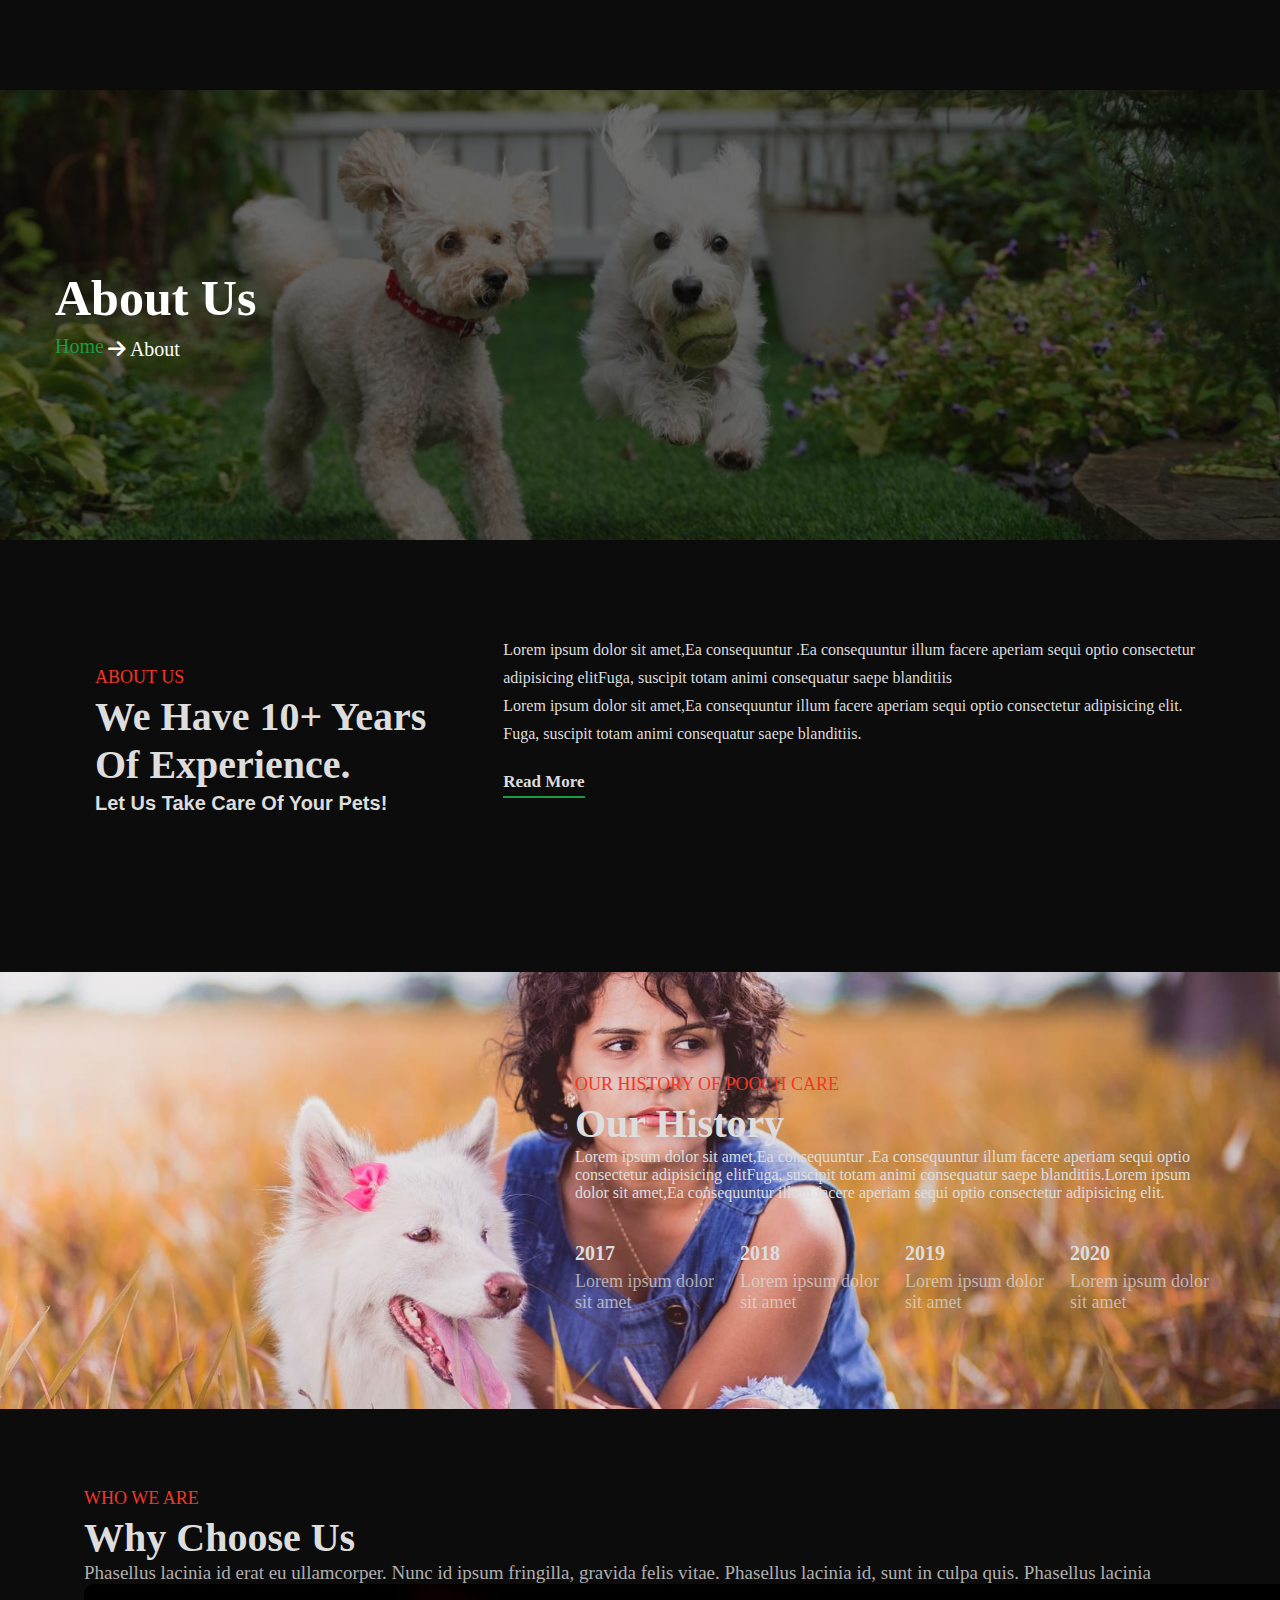
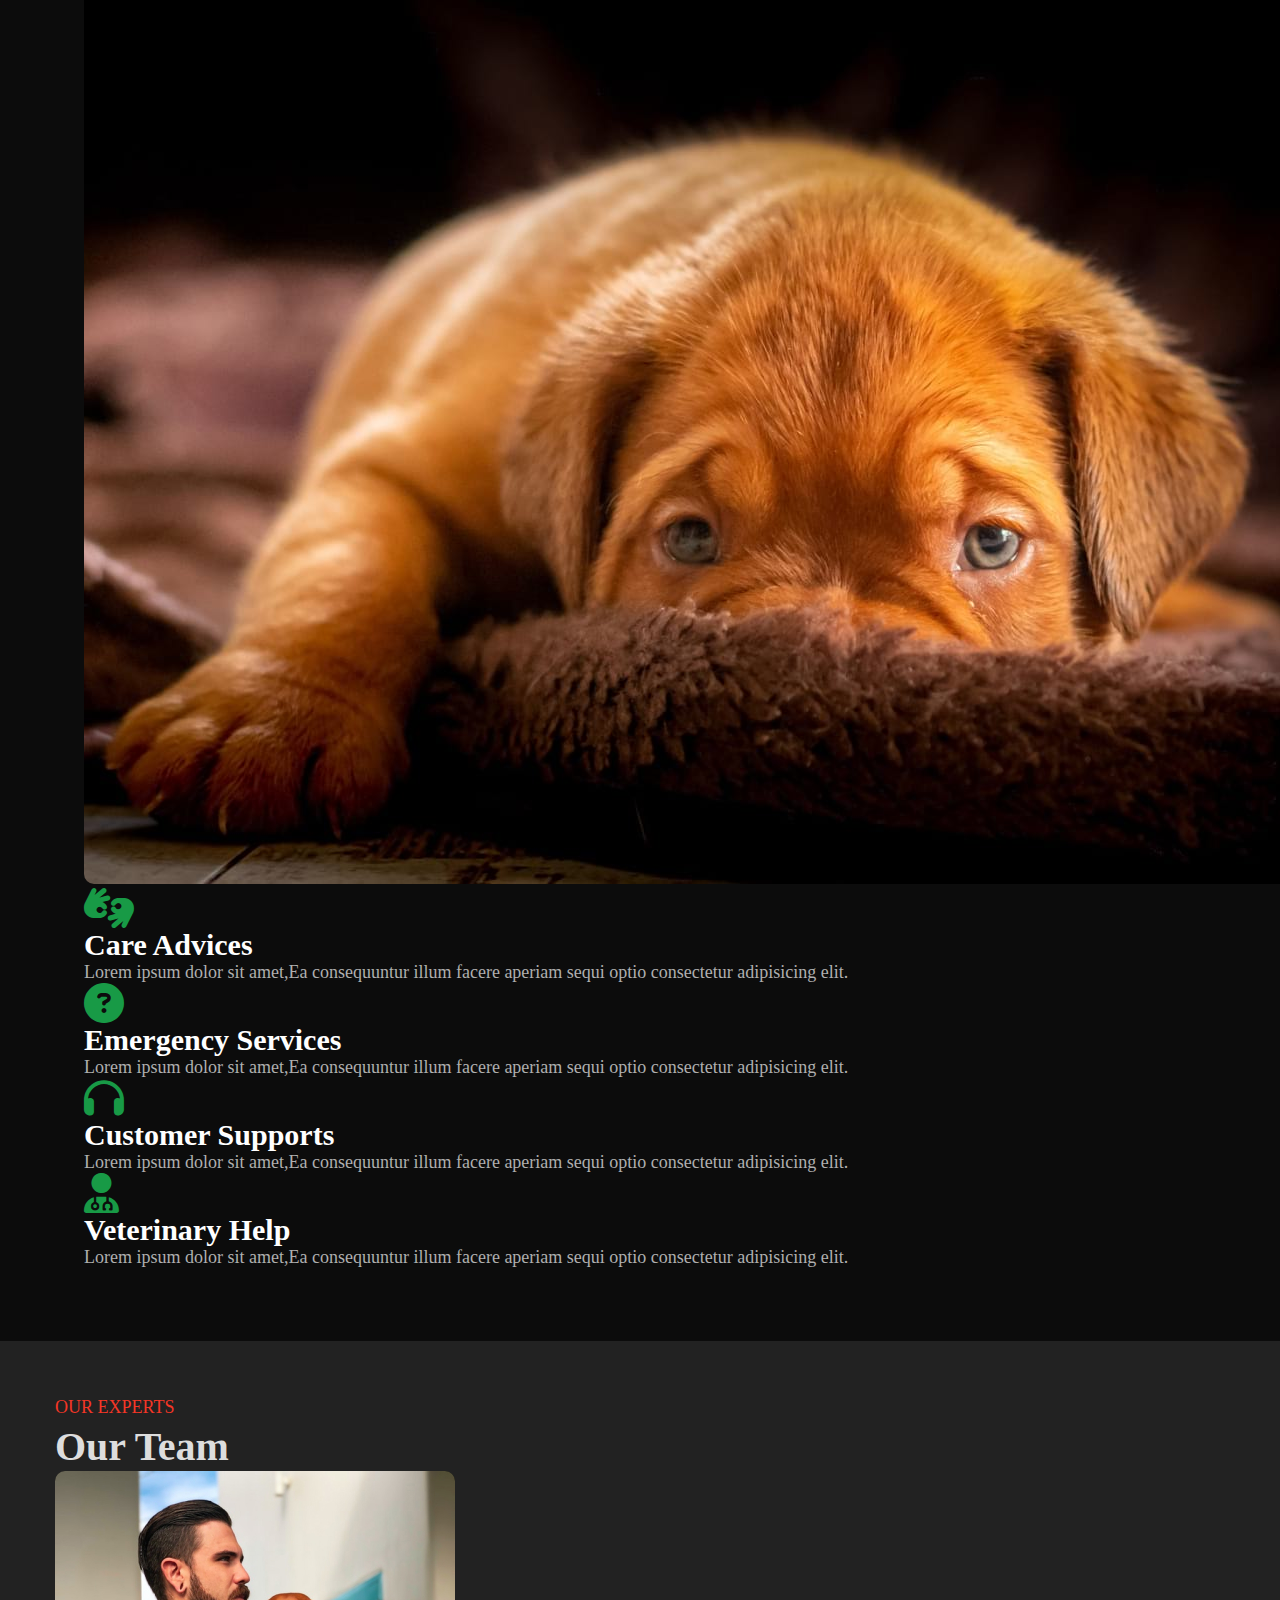
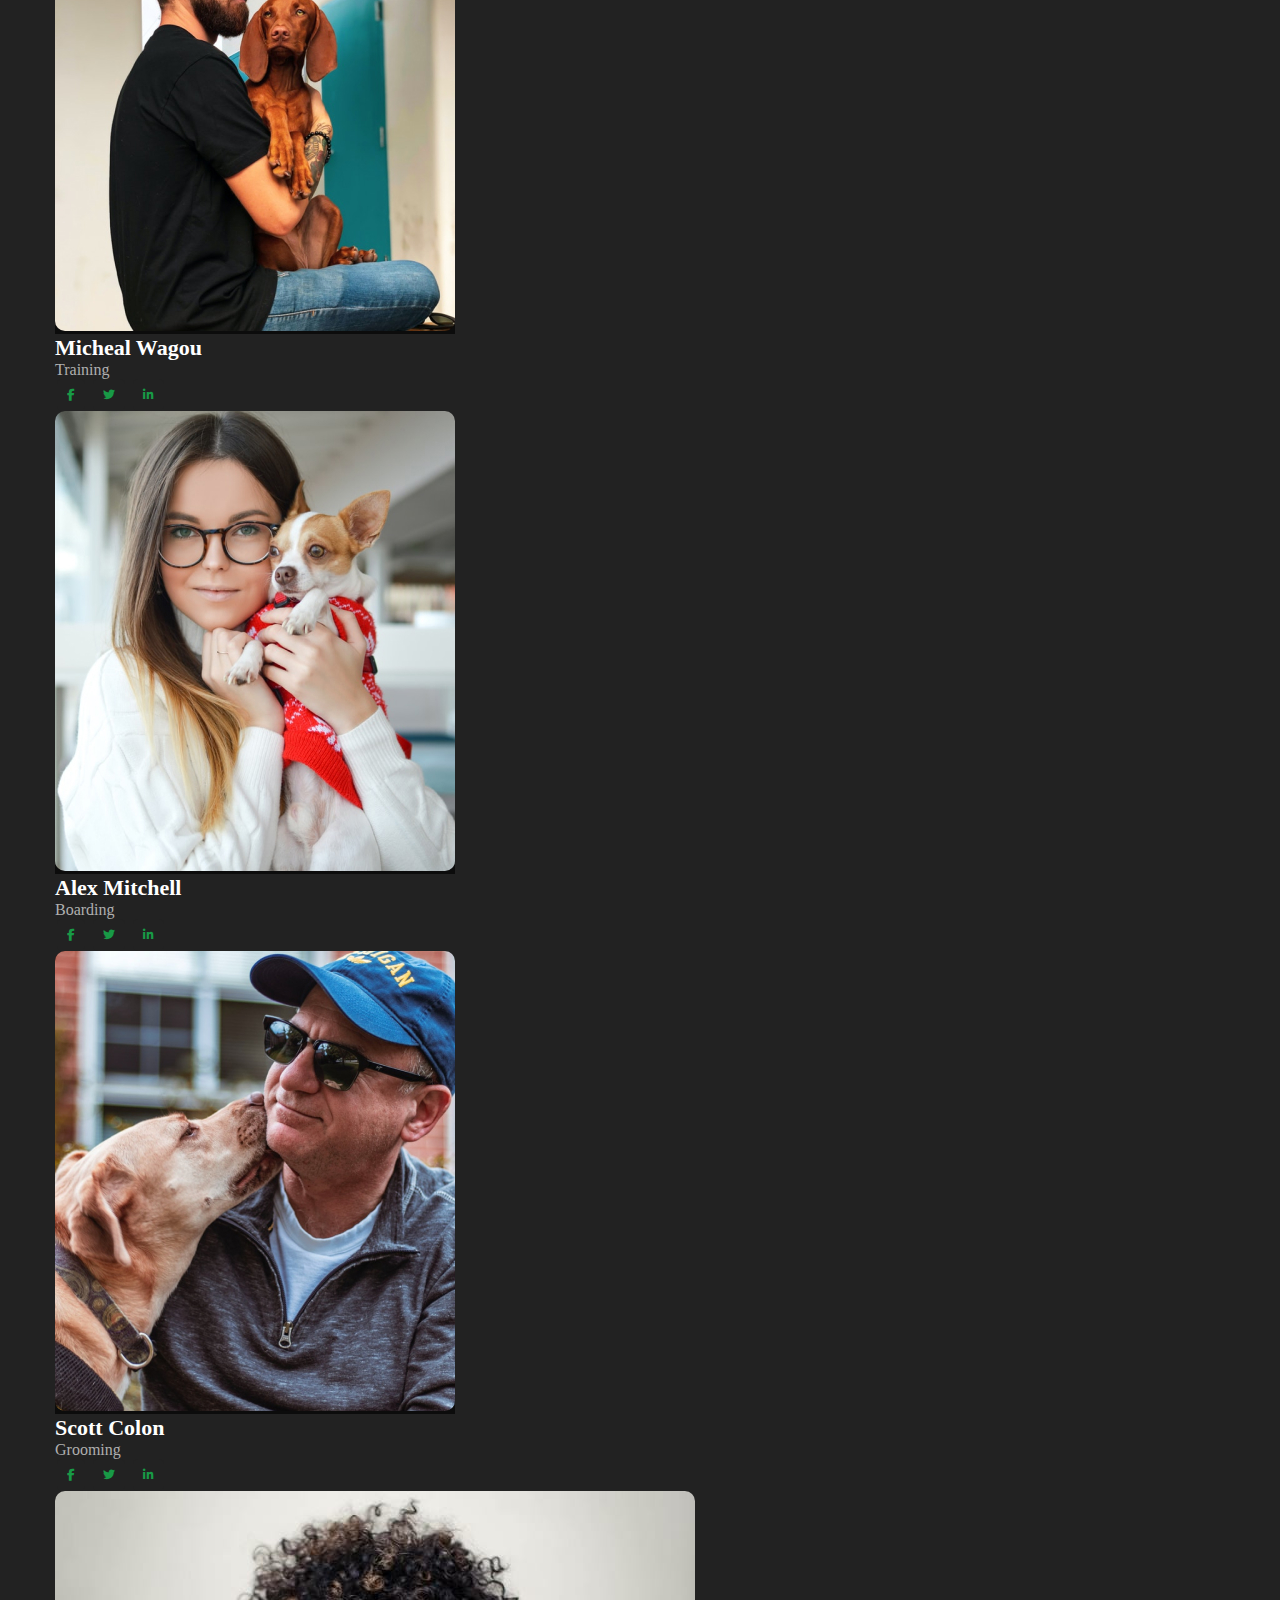
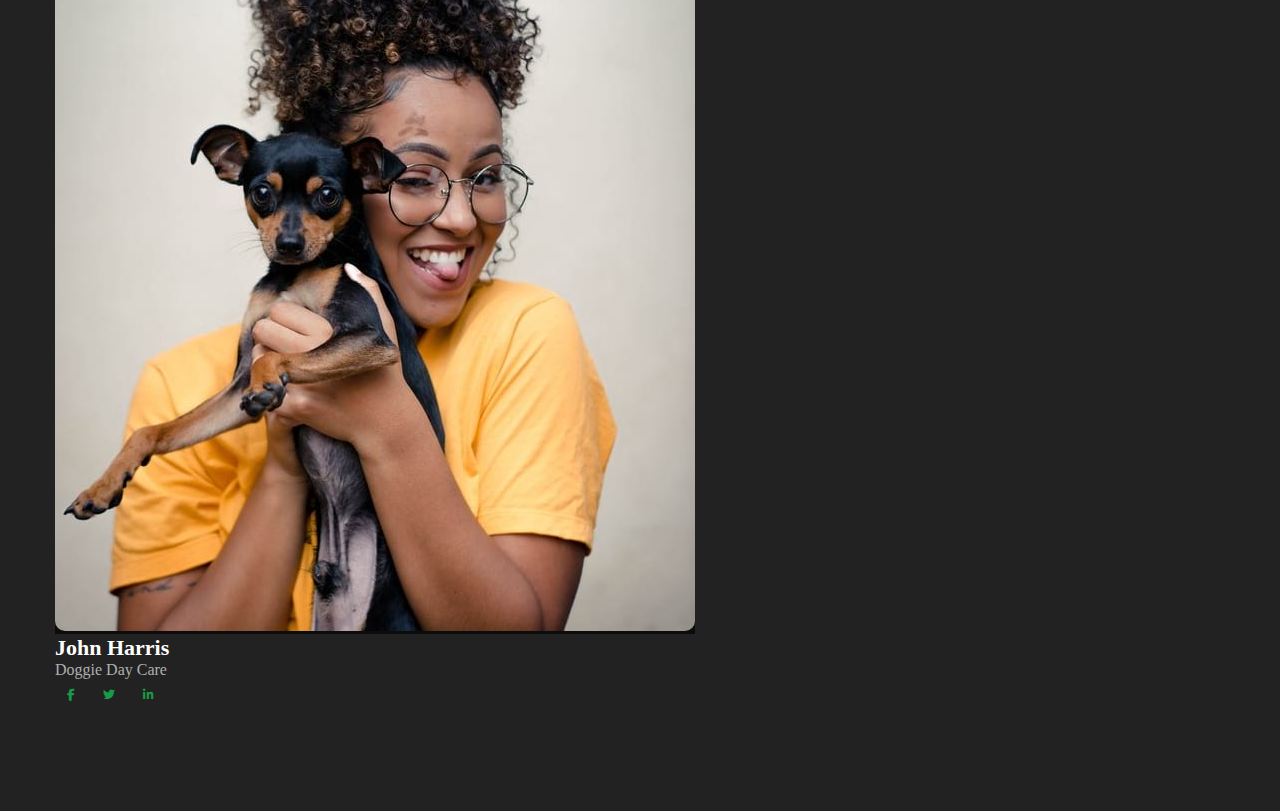
==== commit 3ae8aad5: "fix about and services" ====
--- a/about.html
+++ b/about.html
@@ -26,7 +26,7 @@
       href="https://fonts.googleapis.com/css2?family=Roboto:wght@100;300;400;500;700;900&display=swap"
       rel="stylesheet"
     />
-    <link rel="stylesheet" href="/about.css" />
+    <link rel="stylesheet" href="./css/about.css" />
   </head>
   <body>
     <section class="about_us text-center">
@@ -279,91 +279,6 @@
         </div>
       </div>
     </section>
-
-    <footer class="footer">
-      <div class="footer-top row container">
-        <div class="col">
-          <h6>Contact information</h6>
-
-          <ul>
-            <li>
-              <p>
-                Address :
-                <span
-                  >#135 block, Barnard St. Brooklyn, London 10036, UK</span
-                >
-              </p>
-            </li>
-
-            <li>
-              <p>Phone : <a href="tel: +(12)234-11-24">+(12)234-11-24</a></p>
-            </li>
-
-            <li>
-              <p>
-                Email : <a href="mailto:example@mail.com">example@mail.com</a>
-              </p>
-            </li>
-          </ul>
-
-          <div class="icon">
-            <div class="facebook"><a href="#"><i class="fab fa-facebook-f"></i></a></div>
-            <div class="twitter"><a href="#"><i class="fab fa-twitter"></i></a></div>
-            <div class="dribbble"><a href="#"><i class="fab fa-dribbble"></i></a></div>
-            <div class="google"><a href="#"><i class="fab fa-google"></i></a></div>
-            </ul>
-          </div>
-        </div>
-
-        <div class="col">
-          <div class="row">
-            <div class="col">
-              <h6>Company</h6>
-              <ul>
-                <li><a href="/about.html">About Us</a></li>
-                <li><a href="/blog.html">Blog Posts</a></li>
-                <li><a href="/services.html">Services</a></li>
-                <li><a href="#">Pricing</a></li>
-              </ul>
-            </div>
-
-            <div class="col">
-              <h6>Quick Links</h6>
-              <ul>
-                <li><a href="/contact.html">Contact Us</a></li>
-                <li><a href="#">Create Account</a></li>
-                <li><a href="#">Care Center</a></li>
-                <li><a href="#">Site Feedback</a></li>
-              </ul>
-            </div>
-
-            <div class="col">
-              <h6>Support</h6>
-              <ul>
-                <li><a href="#">All Dogs</a></li>
-                <li><a href="#">Care Advices</a></li>
-                <li><a href="#">Care Support</a></li>
-                <li><a href="#">Veterinary Help</a></li>
-              </ul>
-            </div>
-          </div>
-        </div>
-      </div>
-
-      <div class="line"></div>
-
-      <div class="footer-bottom container text-center">
-        <div class="content">
-          © 2020 Pooch Care. All Rights Reserved. Design by <a href="https://w3layouts.com/">W3Layouts</a>
-        </div>
-      </div>
-  </footer>
-
-  <section class="video text-center">
-    <video width="1000" height="500" controls>
-      <source src="./img/yt1s.com - B RAY x SOFIA  CHÂU ĐĂNG KHOA  THIÊU THÂN  OFFICIAL MV.mp4" type="video/mp4">
-    </video>
-  </section>
 
     <!-- Bootstrap JavaScript Libraries -->
     <script
--- a/css/about.css
+++ b/css/about.css
@@ -0,0 +1,302 @@
+*{
+    margin: 0;
+    padding: 0;
+    box-sizing: border-box;
+    background: #0c0c0c;
+}
+
+/* start about  */
+.about_us {
+    margin-top: 90px;
+    background: url(/img/banner4.jpg) no-repeat center;
+    background-size: cover;
+    position: relative;
+    z-index: 0;
+    display: grid;
+    align-items: center;
+    padding: 16px 0;
+    height: 50vh;
+    
+}
+.container {
+    width: 100%;
+    max-width: 1200px;
+    padding-right: 15px;
+    padding-left: 15px;
+    margin-right: auto;
+    margin-left: auto;
+    
+}
+.breadcrumb-bg-about h2.title {
+    font-size: 50px;
+    font-weight: 600;
+    color: #fff;
+}
+.py-2{
+    max-width: 1200px;
+    margin: auto;
+    background: rgba(255, 255, 255, 0);
+}
+.mt-2, .my-2 {
+    margin-top: 0.5rem !important;
+}
+.about_us::before {
+    content: "";
+    position: absolute;
+    top: 0;
+    min-height: 100%;
+    left: 0;
+    right: 0;
+    z-index: -1;
+    background-color: #0c0c0c;
+    opacity: .6;
+}
+.breadcrumb-bg-about{
+    background: rgba(255, 255, 255, 0);
+}
+.breadcrumb-bg-about .title{
+    background: rgba(255, 255, 255, 0);
+}
+.breadcrumb-bg-about .breadcrumbs-custom-path{
+    background: rgba(255, 255, 255, 0);
+}
+.breadcrumbs-custom-path a{
+    text-decoration: none;
+    color: #189A46;
+   font-size: 20px;
+   font-weight: 400;
+   background: rgba(255, 255, 255, 0);
+    
+}
+.breadcrumbs-custom-path .active{
+    position: relative;
+    display: inline-block;
+    vertical-align: middle;
+    font-size: 20px;
+    font-weight: 400;
+    text-transform: capitalize;
+    color: #fff;
+    background: rgba(255, 255, 255, 0);
+}
+.breadcrumbs-custom-path .active i{
+    background: rgba(255, 255, 255, 0);
+}
+
+.content-6 .content-row{
+    display: flex;
+    justify-content: space-between;
+    height: 240px;
+    margin: auto;
+    
+}
+.content-row .title-content{
+    margin-top: 25px;
+}
+.content-gd{
+    padding-left: 30px;
+    padding-right: 15px;
+    color: #ddd;
+    line-height: 28px;
+}
+
+.sub-title {
+    font-size: 18px;
+    font-weight: 400;
+    text-transform: uppercase;
+    line-height: 32px;
+    color: #f53626;;
+}
+
+.hny-title {
+    font-size: 40px;
+    font-weight: 600;
+    line-height: 48px;
+    text-transform: capitalize;
+    color: #ddd;
+}
+.content-row .content-gd h4{
+    margin: 0;
+    padding: 0;
+    color: #ddd;
+    font-family: 'Jost', sans-serif;
+    font-size: 20px;
+    font-weight: 600;
+}
+.py-lg-5{
+    padding: 48px 25px;
+}
+.content-6-mian{
+    padding: 48px 0;
+}
+a.read {
+    text-decoration: none;
+    font-size: 17px;
+    padding: 0;
+    border-bottom: 2px solid #189a46;
+    color: #ddd;
+    transition: 0.3s ease-in-out;
+    font-weight: 600;
+    border-radius: 0;
+    margin-top: 20px;
+    display: inline-block;
+    text-transform: capitalize;
+}
+a.read:hover{
+    color: #189A46;
+}
+.feature-1 .feature-1sec {
+    background: url(/img/banner2.jpg) no-repeat center;
+    background-size: cover;
+    position: relative;
+    z-index: 1;
+    display: grid;
+    align-items: center;
+    padding: 48px 0;
+}
+.feature-1sec  .sub-title{
+    background: rgba(255, 255, 255, 0);
+}
+.feature-1sec  .hny-title { 
+    background: rgba(255, 255, 255, 0);
+}
+.feature-1sec .mt-3{
+    background: rgba(255, 255, 255, 0);
+    color: #ddd;
+}
+.container{
+    background: rgba(255, 255, 255, 0);
+}
+.feature-1-content{
+    background: rgba(255, 255, 255, 0);
+}
+.history-grids{
+    background: rgba(255, 255, 255, 0);
+}
+.feature-1sec  .history-ifo{
+    background: rgba(255, 255, 255, 0);
+}
+.feature-1sec  .history-ifo p{
+    color: #ddd;
+    background: rgba(255, 255, 255, 0);
+    opacity: 0.7;
+    font-size: 18px;
+}
+.feature-1sec  .history-ifo .year{
+    background: rgba(255, 255, 255, 0);
+    color: #ddd;
+    font-size: 20px;
+    font-weight: 700;
+    margin-bottom: 6px;
+}
+.feature-1-content {
+    margin-left: auto;
+    max-width: 640px;
+    text-align: left;
+    background: rgba(255, 255, 255, 0);
+}
+.feature-1sec .container{
+    padding: 48px 25px;
+}
+.feature-1 .history-grids {
+    display: grid;
+    grid-template-columns: 1fr 1fr 1fr 1fr;
+    grid-gap: 20px;
+    margin-top: 40px;
+}
+.content-4 .container{
+    padding: 25px 24px;
+}
+.content-4-main {
+    padding: 48px 0;
+}
+.content-4-main .content-left{
+    padding: 0 20px;
+}
+.content-4-main .content-left img{
+    border-radius: 10px;
+}
+.content-4 .content-4-main .mt-3{
+    color: #afafaf;
+    font-size: 19px;
+}
+
+.content-4 .content-4-main .content-right .fa{
+    font-size: 40px;
+    color: #189A46;
+}
+.content-right .content4-right-info a{
+    text-decoration: none;
+    color: #fff;
+    font-size: 30px;
+}
+.content-4-main .content-right{
+    padding: 0 20px;
+}
+.content-right .content4-right-info p{
+    color: #afafaf;
+    font-size: 18px;
+    margin: 0;
+}
+.content-right .content4-right-info a:hover{
+    color: #189A46;
+}
+.team{
+    padding-bottom: 100px;
+    padding-top: 50px;
+    background: #222;
+}
+.team .title-content{
+    background: #222;
+}
+.team .title-content h3{
+    background: #222;
+}
+.team .title-content h6{
+    background: #222;
+}
+.team .team-wrap{
+    background: #222;
+}
+.team .column {
+    background: #222;
+}
+
+.team-info .column img{
+    border-radius: 10px;
+}
+.team-info .column .name-pos{
+    background: #222;
+}
+.team-info .column .name-pos a{
+    text-decoration: none;
+    color: #fff;
+    font-size: 22px;
+    background: #222;
+}
+.team-info .column p{
+    color: #afafaf;
+    background: #222;
+}
+.team-info .column .social-left{
+    background: #222;
+}
+.team-info .column .social-left span{
+    background: #222;
+}
+.team-info .column .social-left i{
+    color: #189A46;
+    padding: 10px;
+    margin: 0 2px;
+    font-size: 12px;
+    border-radius: 5px;
+    background: #222;
+}
+.team-info .column .name-pos a:hover{
+    color: #189A46;
+}
+.team-info .column .social-left i:hover{
+    color: #fff;
+    background: #189A46;
+}
+
+/* end about  */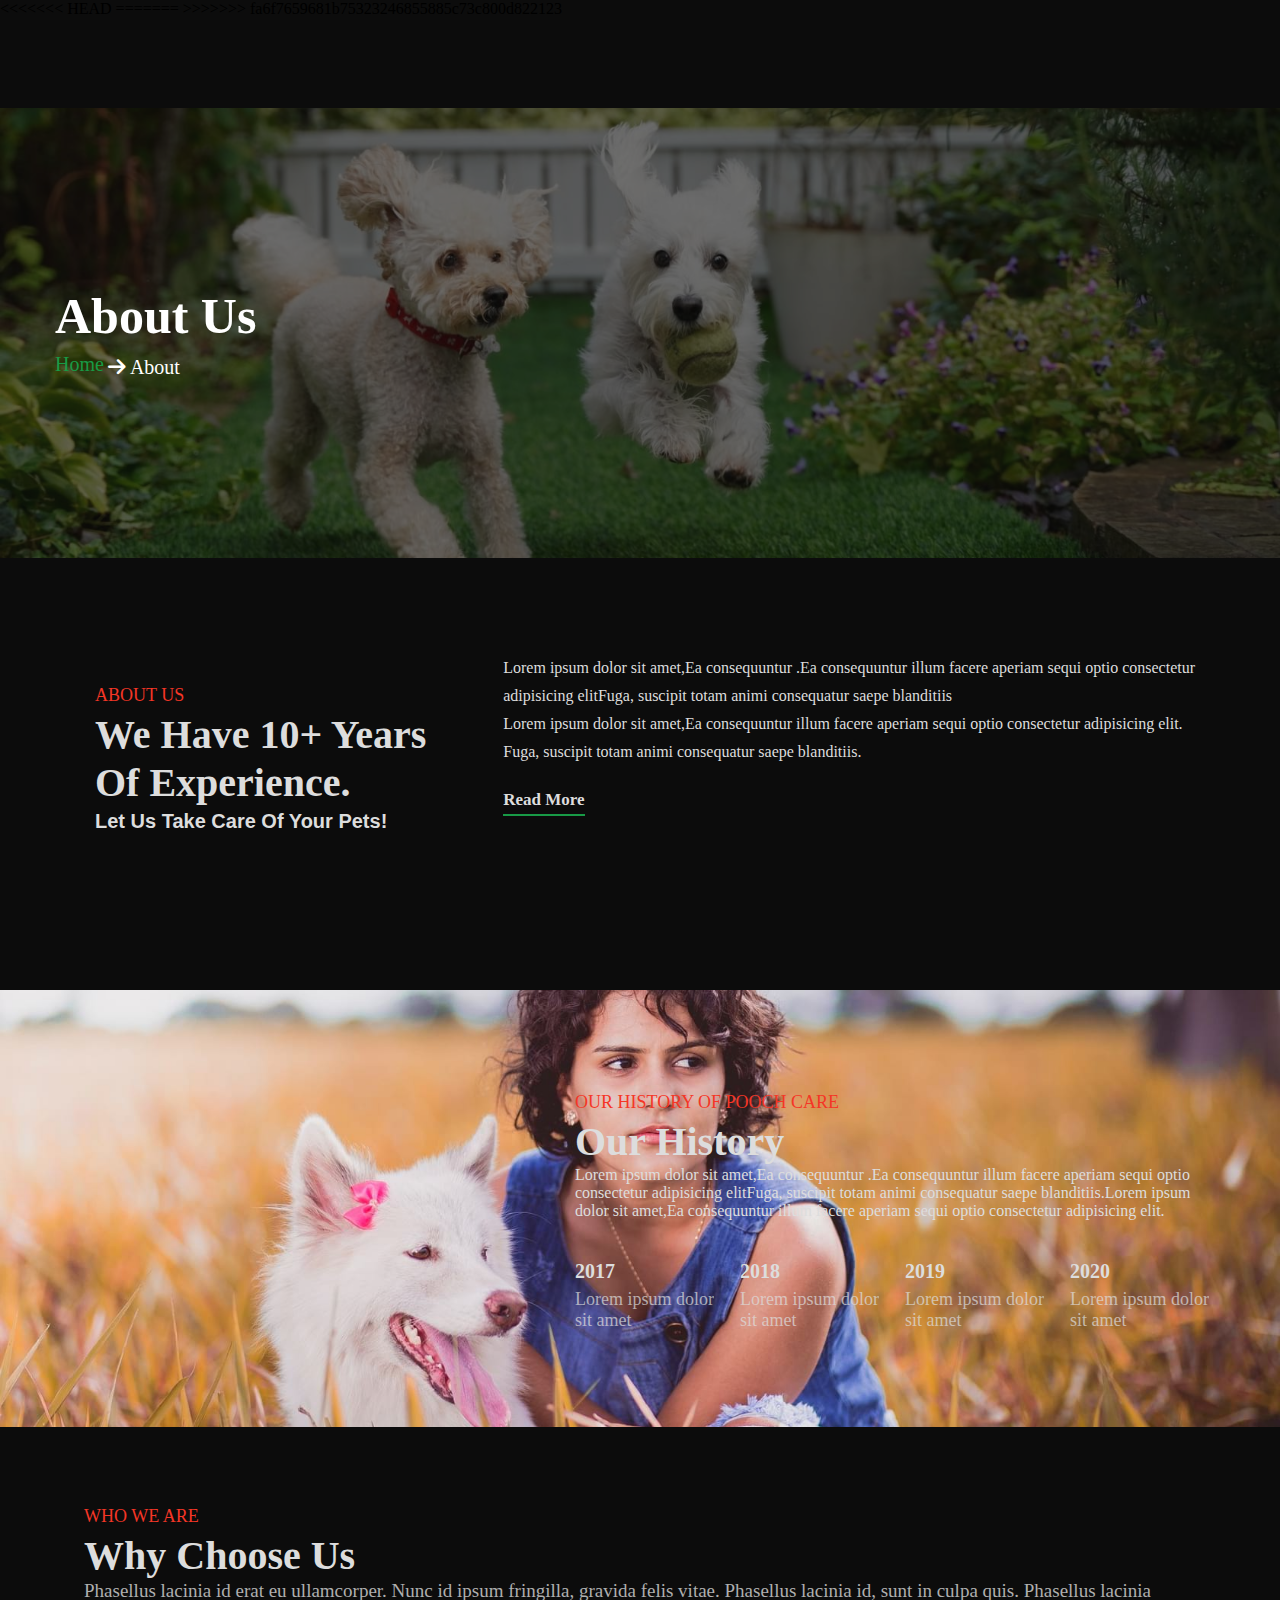
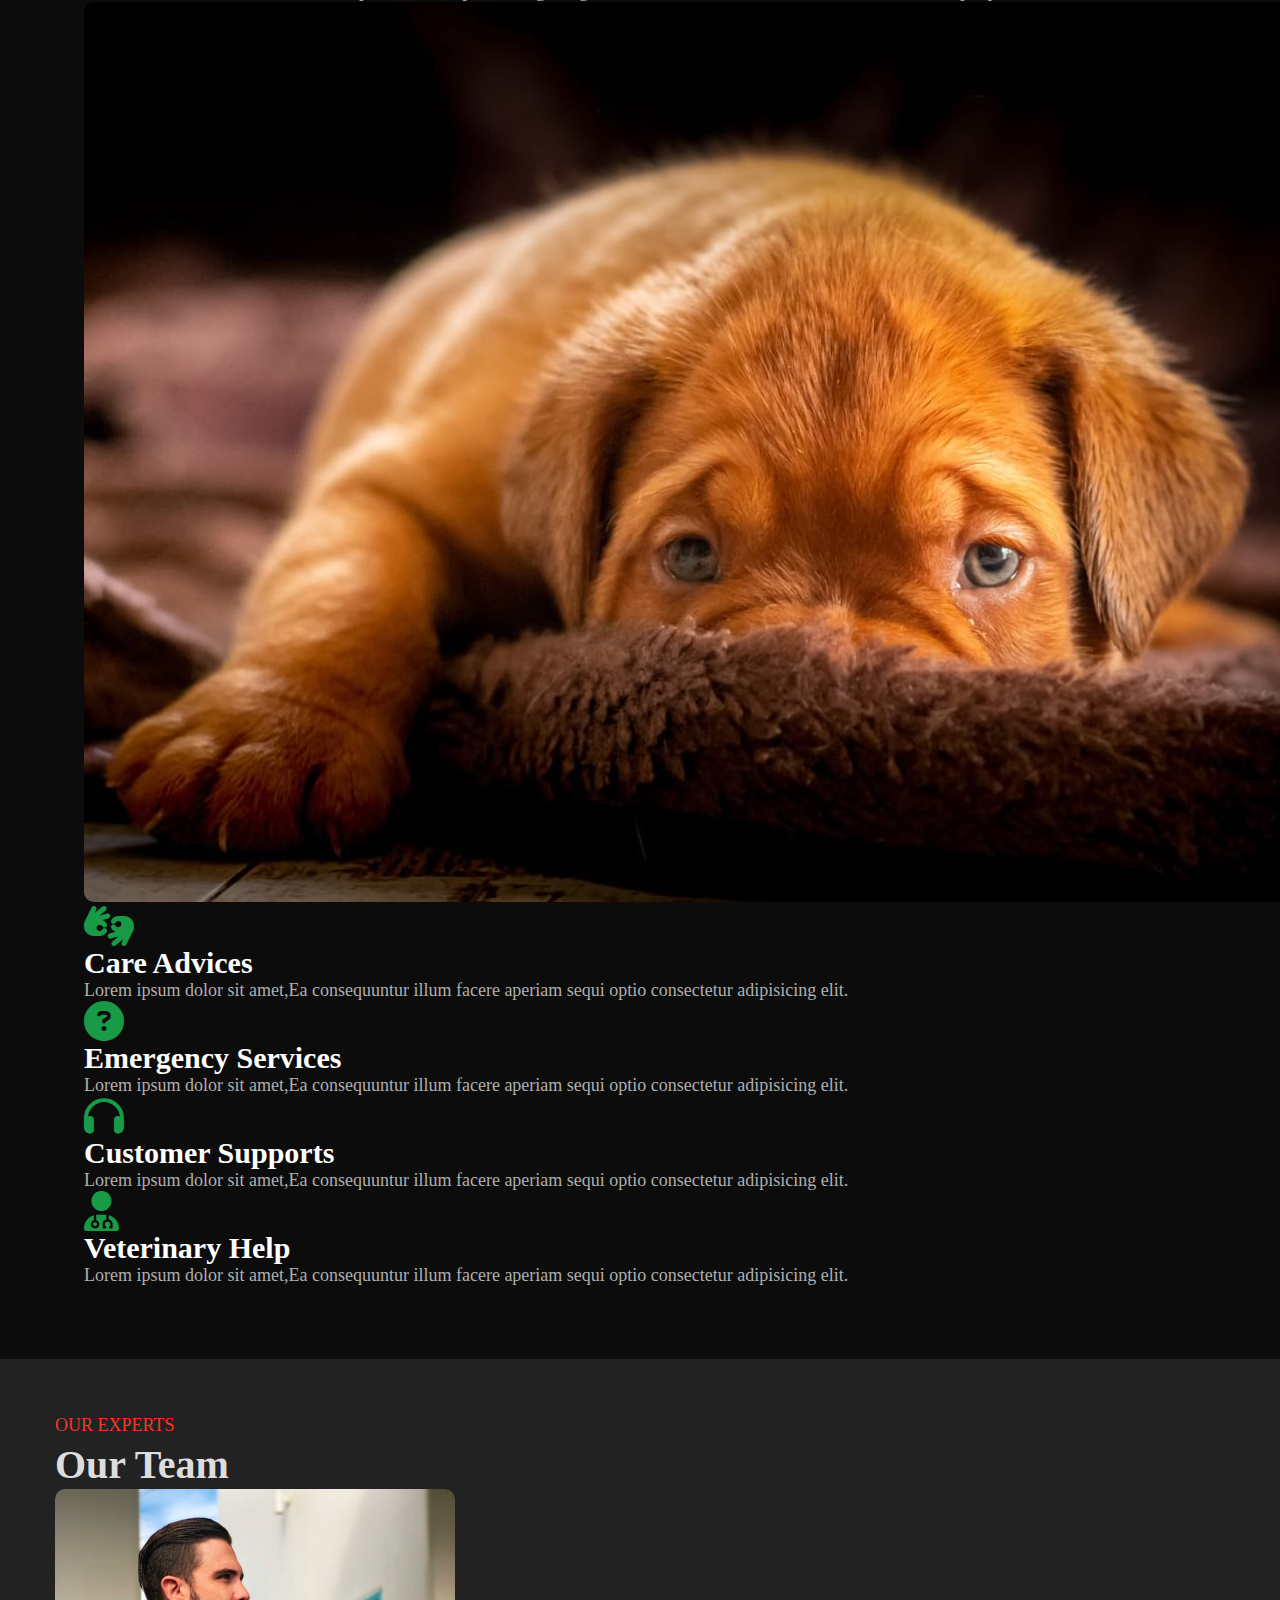
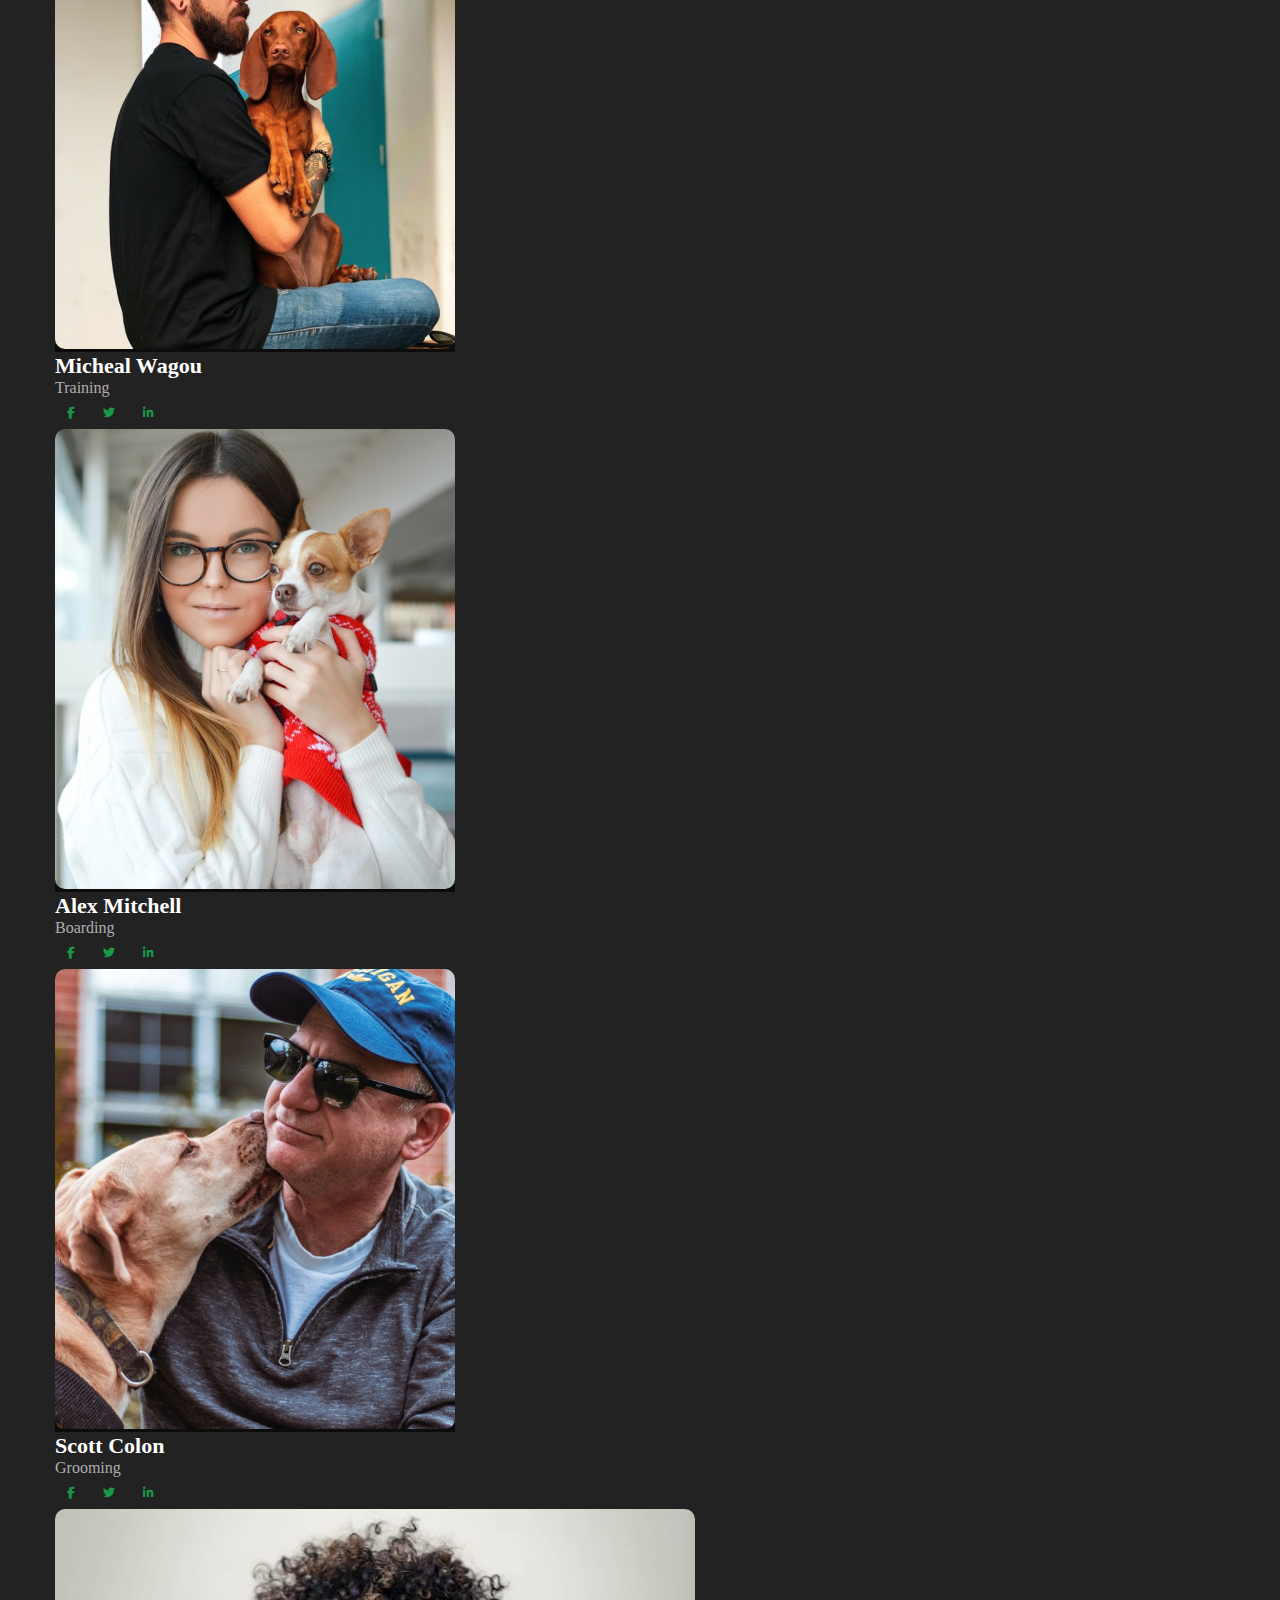
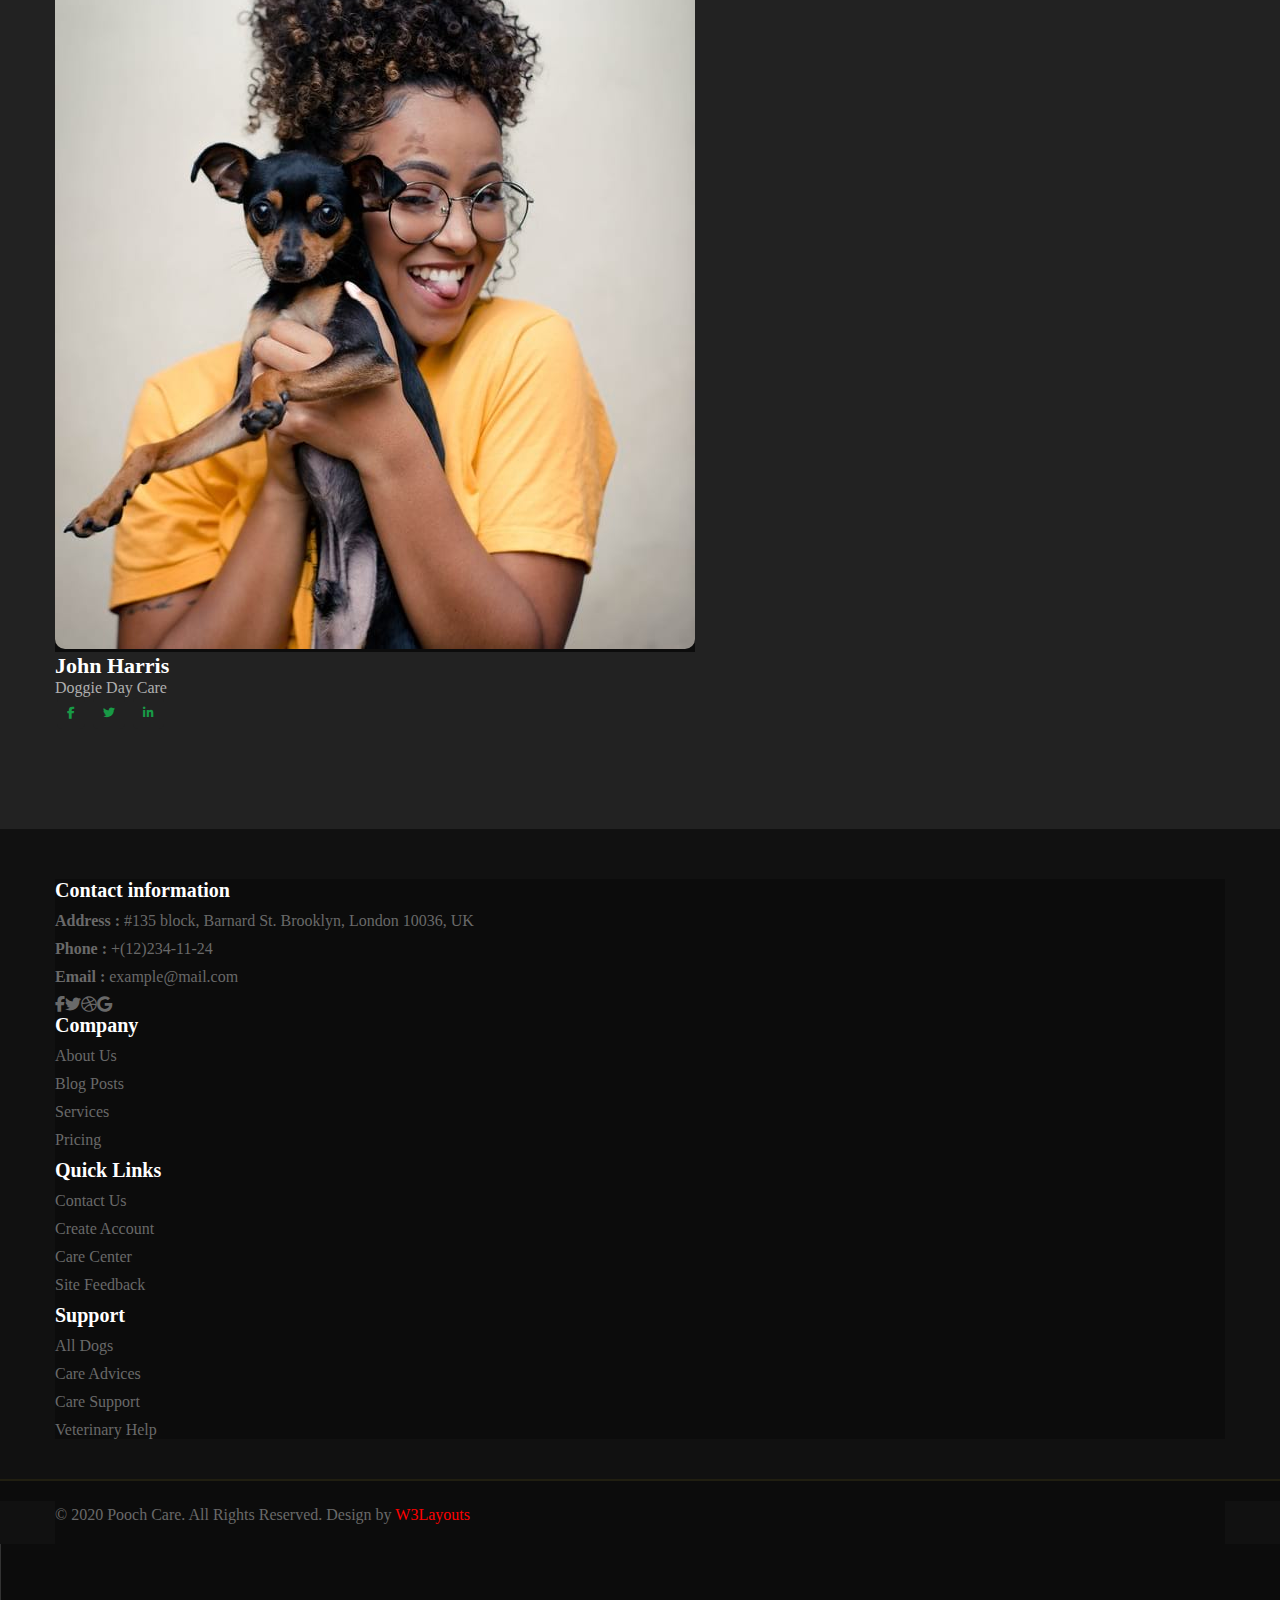
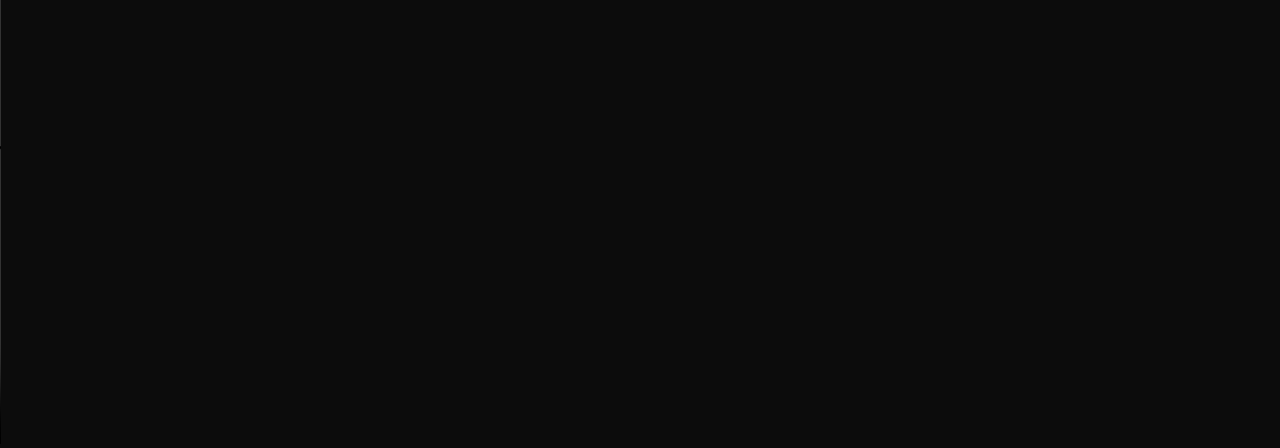
==== commit 73bfa569: "fix accomplished" ====
--- a/about.html
+++ b/about.html
@@ -26,7 +26,11 @@
       href="https://fonts.googleapis.com/css2?family=Roboto:wght@100;300;400;500;700;900&display=swap"
       rel="stylesheet"
     />
+<<<<<<< HEAD
     <link rel="stylesheet" href="./css/about.css" />
+=======
+    <link rel="stylesheet" href="/about.css" />
+>>>>>>> fa6f7659681b75323246855885c73c800d822123
   </head>
   <body>
     <section class="about_us text-center">
@@ -280,6 +284,91 @@
       </div>
     </section>
 
+    <footer class="footer">
+      <div class="footer-top row container">
+        <div class="col">
+          <h6>Contact information</h6>
+
+          <ul>
+            <li>
+              <p>
+                Address :
+                <span
+                  >#135 block, Barnard St. Brooklyn, London 10036, UK</span
+                >
+              </p>
+            </li>
+
+            <li>
+              <p>Phone : <a href="tel: +(12)234-11-24">+(12)234-11-24</a></p>
+            </li>
+
+            <li>
+              <p>
+                Email : <a href="mailto:example@mail.com">example@mail.com</a>
+              </p>
+            </li>
+          </ul>
+
+          <div class="icon">
+            <div class="facebook"><a href="#"><i class="fab fa-facebook-f"></i></a></div>
+            <div class="twitter"><a href="#"><i class="fab fa-twitter"></i></a></div>
+            <div class="dribbble"><a href="#"><i class="fab fa-dribbble"></i></a></div>
+            <div class="google"><a href="#"><i class="fab fa-google"></i></a></div>
+            </ul>
+          </div>
+        </div>
+
+        <div class="col">
+          <div class="row">
+            <div class="col">
+              <h6>Company</h6>
+              <ul>
+                <li><a href="/about.html">About Us</a></li>
+                <li><a href="/blog.html">Blog Posts</a></li>
+                <li><a href="/services.html">Services</a></li>
+                <li><a href="#">Pricing</a></li>
+              </ul>
+            </div>
+
+            <div class="col">
+              <h6>Quick Links</h6>
+              <ul>
+                <li><a href="/contact.html">Contact Us</a></li>
+                <li><a href="#">Create Account</a></li>
+                <li><a href="#">Care Center</a></li>
+                <li><a href="#">Site Feedback</a></li>
+              </ul>
+            </div>
+
+            <div class="col">
+              <h6>Support</h6>
+              <ul>
+                <li><a href="#">All Dogs</a></li>
+                <li><a href="#">Care Advices</a></li>
+                <li><a href="#">Care Support</a></li>
+                <li><a href="#">Veterinary Help</a></li>
+              </ul>
+            </div>
+          </div>
+        </div>
+      </div>
+
+      <div class="line"></div>
+
+      <div class="footer-bottom container text-center">
+        <div class="content">
+          © 2020 Pooch Care. All Rights Reserved. Design by <a href="https://w3layouts.com/">W3Layouts</a>
+        </div>
+      </div>
+  </footer>
+
+  <section class="video text-center">
+    <video width="1000" height="500" controls>
+      <source src="./img/yt1s.com - B RAY x SOFIA  CHÂU ĐĂNG KHOA  THIÊU THÂN  OFFICIAL MV.mp4" type="video/mp4">
+    </video>
+  </section>
+
     <!-- Bootstrap JavaScript Libraries -->
     <script
       src="https://cdn.jsdelivr.net/npm/@popperjs/core@2.11.5/dist/umd/popper.min.js"
--- a/css/about.css
+++ b/css/about.css
@@ -1,12 +1,13 @@
-*{
-    margin: 0;
-    padding: 0;
-    box-sizing: border-box;
-    background: #0c0c0c;
+* {
+  margin: 0;
+  padding: 0;
+  box-sizing: border-box;
+  background: #0c0c0c;
 }
 
 /* start about  */
 .about_us {
+<<<<<<< HEAD:css/about.css
     margin-top: 90px;
     background: url(/img/banner4.jpg) no-repeat center;
     background-size: cover;
@@ -17,134 +18,144 @@
     padding: 16px 0;
     height: 50vh;
     
+=======
+  margin-top: 90px;
+  background: url(./img/banner4.jpg) no-repeat center;
+  background-size: cover;
+  position: relative;
+  z-index: 0;
+  display: grid;
+  align-items: center;
+  padding: 16px 0;
+  height: 50vh;
+>>>>>>> fa6f7659681b75323246855885c73c800d822123:about.css
 }
 .container {
-    width: 100%;
-    max-width: 1200px;
-    padding-right: 15px;
-    padding-left: 15px;
-    margin-right: auto;
-    margin-left: auto;
-    
+  width: 100%;
+  max-width: 1200px;
+  padding-right: 15px;
+  padding-left: 15px;
+  margin-right: auto;
+  margin-left: auto;
 }
 .breadcrumb-bg-about h2.title {
-    font-size: 50px;
-    font-weight: 600;
-    color: #fff;
-}
-.py-2{
-    max-width: 1200px;
-    margin: auto;
-    background: rgba(255, 255, 255, 0);
-}
-.mt-2, .my-2 {
-    margin-top: 0.5rem !important;
+  font-size: 50px;
+  font-weight: 600;
+  color: #fff;
+}
+.py-2 {
+  max-width: 1200px;
+  margin: auto;
+  background: rgba(255, 255, 255, 0);
+}
+.mt-2,
+.my-2 {
+  margin-top: 0.5rem !important;
 }
 .about_us::before {
-    content: "";
-    position: absolute;
-    top: 0;
-    min-height: 100%;
-    left: 0;
-    right: 0;
-    z-index: -1;
-    background-color: #0c0c0c;
-    opacity: .6;
-}
-.breadcrumb-bg-about{
-    background: rgba(255, 255, 255, 0);
-}
-.breadcrumb-bg-about .title{
-    background: rgba(255, 255, 255, 0);
-}
-.breadcrumb-bg-about .breadcrumbs-custom-path{
-    background: rgba(255, 255, 255, 0);
-}
-.breadcrumbs-custom-path a{
-    text-decoration: none;
-    color: #189A46;
-   font-size: 20px;
-   font-weight: 400;
-   background: rgba(255, 255, 255, 0);
-    
-}
-.breadcrumbs-custom-path .active{
-    position: relative;
-    display: inline-block;
-    vertical-align: middle;
-    font-size: 20px;
-    font-weight: 400;
-    text-transform: capitalize;
-    color: #fff;
-    background: rgba(255, 255, 255, 0);
-}
-.breadcrumbs-custom-path .active i{
-    background: rgba(255, 255, 255, 0);
-}
-
-.content-6 .content-row{
-    display: flex;
-    justify-content: space-between;
-    height: 240px;
-    margin: auto;
-    
-}
-.content-row .title-content{
-    margin-top: 25px;
-}
-.content-gd{
-    padding-left: 30px;
-    padding-right: 15px;
-    color: #ddd;
-    line-height: 28px;
+  content: "";
+  position: absolute;
+  top: 0;
+  min-height: 100%;
+  left: 0;
+  right: 0;
+  z-index: -1;
+  background-color: #0c0c0c;
+  opacity: 0.6;
+}
+.breadcrumb-bg-about {
+  background: rgba(255, 255, 255, 0);
+}
+.breadcrumb-bg-about .title {
+  background: rgba(255, 255, 255, 0);
+}
+.breadcrumb-bg-about .breadcrumbs-custom-path {
+  background: rgba(255, 255, 255, 0);
+}
+.breadcrumbs-custom-path a {
+  text-decoration: none;
+  color: #189a46;
+  font-size: 20px;
+  font-weight: 400;
+  background: rgba(255, 255, 255, 0);
+}
+.breadcrumbs-custom-path .active {
+  position: relative;
+  display: inline-block;
+  vertical-align: middle;
+  font-size: 20px;
+  font-weight: 400;
+  text-transform: capitalize;
+  color: #fff;
+  background: rgba(255, 255, 255, 0);
+}
+.breadcrumbs-custom-path .active i {
+  background: rgba(255, 255, 255, 0);
+}
+
+.content-6 .content-row {
+  display: flex;
+  justify-content: space-between;
+  height: 240px;
+  margin: auto;
+}
+.content-row .title-content {
+  margin-top: 25px;
+}
+.content-gd {
+  padding-left: 30px;
+  padding-right: 15px;
+  color: #ddd;
+  line-height: 28px;
 }
 
 .sub-title {
-    font-size: 18px;
-    font-weight: 400;
-    text-transform: uppercase;
-    line-height: 32px;
-    color: #f53626;;
+  font-size: 18px;
+  font-weight: 400;
+  text-transform: uppercase;
+  line-height: 32px;
+  color: #f53626;
 }
 
 .hny-title {
-    font-size: 40px;
-    font-weight: 600;
-    line-height: 48px;
-    text-transform: capitalize;
-    color: #ddd;
-}
-.content-row .content-gd h4{
-    margin: 0;
-    padding: 0;
-    color: #ddd;
-    font-family: 'Jost', sans-serif;
-    font-size: 20px;
-    font-weight: 600;
-}
-.py-lg-5{
-    padding: 48px 25px;
-}
-.content-6-mian{
-    padding: 48px 0;
+  font-size: 40px;
+  font-weight: 600;
+  line-height: 48px;
+  text-transform: capitalize;
+  color: #ddd;
+}
+.content-row .content-gd h4 {
+  margin: 0;
+  padding: 0;
+  color: #ddd;
+  font-family: "Jost", sans-serif;
+  font-size: 20px;
+  font-weight: 600;
+}
+.py-lg-5 {
+  padding: 48px 25px;
+}
+.content-6-mian {
+  padding: 48px 0;
 }
 a.read {
-    text-decoration: none;
-    font-size: 17px;
-    padding: 0;
-    border-bottom: 2px solid #189a46;
-    color: #ddd;
-    transition: 0.3s ease-in-out;
-    font-weight: 600;
-    border-radius: 0;
-    margin-top: 20px;
-    display: inline-block;
-    text-transform: capitalize;
-}
-a.read:hover{
-    color: #189A46;
+  text-decoration: none;
+  font-size: 17px;
+  padding: 0;
+  border-bottom: 2px solid #189a46;
+  color: #ddd;
+  transition: 0.3s ease-in-out;
+  font-weight: 600;
+  border-radius: 0;
+  margin-top: 20px;
+  display: inline-block;
+  text-transform: capitalize;
+}
+a.read:hover {
+  color: #189a46;
 }
 .feature-1 .feature-1sec {
+<<<<<<< HEAD:css/about.css
     background: url(/img/banner2.jpg) no-repeat center;
     background-size: cover;
     position: relative;
@@ -152,151 +163,239 @@
     display: grid;
     align-items: center;
     padding: 48px 0;
-}
-.feature-1sec  .sub-title{
-    background: rgba(255, 255, 255, 0);
-}
-.feature-1sec  .hny-title { 
-    background: rgba(255, 255, 255, 0);
-}
-.feature-1sec .mt-3{
-    background: rgba(255, 255, 255, 0);
-    color: #ddd;
-}
-.container{
-    background: rgba(255, 255, 255, 0);
-}
-.feature-1-content{
-    background: rgba(255, 255, 255, 0);
-}
-.history-grids{
-    background: rgba(255, 255, 255, 0);
-}
-.feature-1sec  .history-ifo{
-    background: rgba(255, 255, 255, 0);
-}
-.feature-1sec  .history-ifo p{
-    color: #ddd;
-    background: rgba(255, 255, 255, 0);
-    opacity: 0.7;
-    font-size: 18px;
-}
-.feature-1sec  .history-ifo .year{
-    background: rgba(255, 255, 255, 0);
-    color: #ddd;
-    font-size: 20px;
-    font-weight: 700;
-    margin-bottom: 6px;
+=======
+  background: url(./img/banner2.jpg) no-repeat center;
+  background-size: cover;
+  position: relative;
+  z-index: 1;
+  display: grid;
+  align-items: center;
+  padding: 48px 0;
+>>>>>>> fa6f7659681b75323246855885c73c800d822123:about.css
+}
+.feature-1sec .sub-title {
+  background: rgba(255, 255, 255, 0);
+}
+.feature-1sec .hny-title {
+  background: rgba(255, 255, 255, 0);
+}
+.feature-1sec .mt-3 {
+  background: rgba(255, 255, 255, 0);
+  color: #ddd;
+}
+.container {
+  background: rgba(255, 255, 255, 0);
 }
 .feature-1-content {
-    margin-left: auto;
-    max-width: 640px;
-    text-align: left;
-    background: rgba(255, 255, 255, 0);
-}
-.feature-1sec .container{
-    padding: 48px 25px;
+  background: rgba(255, 255, 255, 0);
+}
+.history-grids {
+  background: rgba(255, 255, 255, 0);
+}
+.feature-1sec .history-ifo {
+  background: rgba(255, 255, 255, 0);
+}
+.feature-1sec .history-ifo p {
+  color: #ddd;
+  background: rgba(255, 255, 255, 0);
+  opacity: 0.7;
+  font-size: 18px;
+}
+.feature-1sec .history-ifo .year {
+  background: rgba(255, 255, 255, 0);
+  color: #ddd;
+  font-size: 20px;
+  font-weight: 700;
+  margin-bottom: 6px;
+}
+.feature-1-content {
+  margin-left: auto;
+  max-width: 640px;
+  text-align: left;
+  background: rgba(255, 255, 255, 0);
+}
+.feature-1sec .container {
+  padding: 48px 25px;
 }
 .feature-1 .history-grids {
-    display: grid;
-    grid-template-columns: 1fr 1fr 1fr 1fr;
-    grid-gap: 20px;
-    margin-top: 40px;
-}
-.content-4 .container{
-    padding: 25px 24px;
+  display: grid;
+  grid-template-columns: 1fr 1fr 1fr 1fr;
+  grid-gap: 20px;
+  margin-top: 40px;
+}
+.content-4 .container {
+  padding: 25px 24px;
 }
 .content-4-main {
-    padding: 48px 0;
-}
-.content-4-main .content-left{
-    padding: 0 20px;
-}
-.content-4-main .content-left img{
-    border-radius: 10px;
-}
-.content-4 .content-4-main .mt-3{
-    color: #afafaf;
-    font-size: 19px;
-}
-
-.content-4 .content-4-main .content-right .fa{
-    font-size: 40px;
-    color: #189A46;
-}
-.content-right .content4-right-info a{
-    text-decoration: none;
-    color: #fff;
-    font-size: 30px;
-}
-.content-4-main .content-right{
-    padding: 0 20px;
-}
-.content-right .content4-right-info p{
-    color: #afafaf;
-    font-size: 18px;
-    margin: 0;
-}
-.content-right .content4-right-info a:hover{
-    color: #189A46;
-}
-.team{
-    padding-bottom: 100px;
-    padding-top: 50px;
-    background: #222;
-}
-.team .title-content{
-    background: #222;
-}
-.team .title-content h3{
-    background: #222;
-}
-.team .title-content h6{
-    background: #222;
-}
-.team .team-wrap{
-    background: #222;
+  padding: 48px 0;
+}
+.content-4-main .content-left {
+  padding: 0 20px;
+}
+.content-4-main .content-left img {
+  border-radius: 10px;
+}
+.content-4 .content-4-main .mt-3 {
+  color: #afafaf;
+  font-size: 19px;
+}
+
+.content-4 .content-4-main .content-right .fa {
+  font-size: 40px;
+  color: #189a46;
+}
+.content-right .content4-right-info a {
+  text-decoration: none;
+  color: #fff;
+  font-size: 30px;
+}
+.content-4-main .content-right {
+  padding: 0 20px;
+}
+.content-right .content4-right-info p {
+  color: #afafaf;
+  font-size: 18px;
+  margin: 0;
+}
+.content-right .content4-right-info a:hover {
+  color: #189a46;
+}
+.team {
+  padding-bottom: 100px;
+  padding-top: 50px;
+  background: #222;
+}
+.team .title-content {
+  background: #222;
+}
+.team .title-content h3 {
+  background: #222;
+}
+.team .title-content h6 {
+  background: #222;
+}
+.team .team-wrap {
+  background: #222;
 }
 .team .column {
-    background: #222;
-}
-
-.team-info .column img{
-    border-radius: 10px;
-}
-.team-info .column .name-pos{
-    background: #222;
-}
-.team-info .column .name-pos a{
-    text-decoration: none;
-    color: #fff;
-    font-size: 22px;
-    background: #222;
-}
-.team-info .column p{
-    color: #afafaf;
-    background: #222;
-}
-.team-info .column .social-left{
-    background: #222;
-}
-.team-info .column .social-left span{
-    background: #222;
-}
-.team-info .column .social-left i{
-    color: #189A46;
-    padding: 10px;
-    margin: 0 2px;
-    font-size: 12px;
-    border-radius: 5px;
-    background: #222;
-}
-.team-info .column .name-pos a:hover{
-    color: #189A46;
-}
-.team-info .column .social-left i:hover{
-    color: #fff;
-    background: #189A46;
-}
-
-/* end about  */+  background: #222;
+}
+
+.team-info .column img {
+  border-radius: 10px;
+}
+.team-info .column .name-pos {
+  background: #222;
+}
+.team-info .column .name-pos a {
+  text-decoration: none;
+  color: #fff;
+  font-size: 22px;
+  background: #222;
+}
+.team-info .column p {
+  color: #afafaf;
+  background: #222;
+}
+.team-info .column .social-left {
+  background: #222;
+}
+.team-info .column .social-left span {
+  background: #222;
+}
+.team-info .column .social-left i {
+  color: #189a46;
+  padding: 10px;
+  margin: 0 2px;
+  font-size: 12px;
+  border-radius: 5px;
+  background: #222;
+}
+.team-info .column .name-pos a:hover {
+  color: #189a46;
+}
+.team-info .column .social-left i:hover {
+  color: #fff;
+  background: #189a46;
+}
+
+/* end about  */
+
+/* start footer */
+.footer {
+  background-color: #111;
+}
+
+.footer .footer-top {
+  padding-top: 50px;
+  padding-bottom: 30px;
+  color: #fff;
+}
+
+.footer .footer-top .col h6 {
+  font-size: 20px;
+  font-weight: 600;
+}
+
+.footer .footer-top ul {
+  color: #696969;
+  list-style: none;
+  padding-left: 0 !important;
+  padding-top: 10px;
+  font-weight: 600;
+}
+
+.footer .footer-top ul span {
+  font-weight: 400;
+}
+
+.footer .footer-top ul a {
+  text-decoration: none;
+  color: #696969;
+  font-weight: 400;
+}
+
+.footer .footer-top ul a:hover {
+  color: #fff;
+  text-decoration: underline;
+}
+
+.footer .footer-top .icon {
+  display: flex;
+  justify-content: start;
+  padding-right: 70%;
+}
+
+.footer .footer-top .icon a {
+  text-decoration: none;
+  color: #696969;
+}
+
+.footer .footer-top .icon a:hover {
+  color: #fff;
+}
+
+.footer .footer-top .col li {
+  margin-bottom: 10px;
+}
+
+.footer .footer-bottom .content {
+  color: #696969;
+  padding: 5px 0 20px;
+  font-size: 16px;
+}
+
+.footer .footer-bottom .content a {
+  text-decoration: none;
+  color: red;
+}
+
+.footer .footer-bottom .content a:hover {
+  text-decoration: underline;
+}
+
+.footer .line {
+  border-top: 2px solid #211f11;
+  padding: 10px 0;
+}
+/* end footer */
--- a/about.css
+++ b/about.css
@@ -0,0 +1,378 @@
+* {
+  margin: 0;
+  padding: 0;
+  box-sizing: border-box;
+  background: #0c0c0c;
+}
+
+/* start about  */
+.about_us {
+  margin-top: 90px;
+  background: url(./img/banner4.jpg) no-repeat center;
+  background-size: cover;
+  position: relative;
+  z-index: 0;
+  display: grid;
+  align-items: center;
+  padding: 16px 0;
+  height: 50vh;
+}
+.container {
+  width: 100%;
+  max-width: 1200px;
+  padding-right: 15px;
+  padding-left: 15px;
+  margin-right: auto;
+  margin-left: auto;
+}
+.breadcrumb-bg-about h2.title {
+  font-size: 50px;
+  font-weight: 600;
+  color: #fff;
+}
+.py-2 {
+  max-width: 1200px;
+  margin: auto;
+  background: rgba(255, 255, 255, 0);
+}
+.mt-2,
+.my-2 {
+  margin-top: 0.5rem !important;
+}
+.about_us::before {
+  content: "";
+  position: absolute;
+  top: 0;
+  min-height: 100%;
+  left: 0;
+  right: 0;
+  z-index: -1;
+  background-color: #0c0c0c;
+  opacity: 0.6;
+}
+.breadcrumb-bg-about {
+  background: rgba(255, 255, 255, 0);
+}
+.breadcrumb-bg-about .title {
+  background: rgba(255, 255, 255, 0);
+}
+.breadcrumb-bg-about .breadcrumbs-custom-path {
+  background: rgba(255, 255, 255, 0);
+}
+.breadcrumbs-custom-path a {
+  text-decoration: none;
+  color: #189a46;
+  font-size: 20px;
+  font-weight: 400;
+  background: rgba(255, 255, 255, 0);
+}
+.breadcrumbs-custom-path .active {
+  position: relative;
+  display: inline-block;
+  vertical-align: middle;
+  font-size: 20px;
+  font-weight: 400;
+  text-transform: capitalize;
+  color: #fff;
+  background: rgba(255, 255, 255, 0);
+}
+.breadcrumbs-custom-path .active i {
+  background: rgba(255, 255, 255, 0);
+}
+
+.content-6 .content-row {
+  display: flex;
+  justify-content: space-between;
+  height: 240px;
+  margin: auto;
+}
+.content-row .title-content {
+  margin-top: 25px;
+}
+.content-gd {
+  padding-left: 30px;
+  padding-right: 15px;
+  color: #ddd;
+  line-height: 28px;
+}
+
+.sub-title {
+  font-size: 18px;
+  font-weight: 400;
+  text-transform: uppercase;
+  line-height: 32px;
+  color: #f53626;
+}
+
+.hny-title {
+  font-size: 40px;
+  font-weight: 600;
+  line-height: 48px;
+  text-transform: capitalize;
+  color: #ddd;
+}
+.content-row .content-gd h4 {
+  margin: 0;
+  padding: 0;
+  color: #ddd;
+  font-family: "Jost", sans-serif;
+  font-size: 20px;
+  font-weight: 600;
+}
+.py-lg-5 {
+  padding: 48px 25px;
+}
+.content-6-mian {
+  padding: 48px 0;
+}
+a.read {
+  text-decoration: none;
+  font-size: 17px;
+  padding: 0;
+  border-bottom: 2px solid #189a46;
+  color: #ddd;
+  transition: 0.3s ease-in-out;
+  font-weight: 600;
+  border-radius: 0;
+  margin-top: 20px;
+  display: inline-block;
+  text-transform: capitalize;
+}
+a.read:hover {
+  color: #189a46;
+}
+.feature-1 .feature-1sec {
+  background: url(./img/banner2.jpg) no-repeat center;
+  background-size: cover;
+  position: relative;
+  z-index: 1;
+  display: grid;
+  align-items: center;
+  padding: 48px 0;
+}
+.feature-1sec .sub-title {
+  background: rgba(255, 255, 255, 0);
+}
+.feature-1sec .hny-title {
+  background: rgba(255, 255, 255, 0);
+}
+.feature-1sec .mt-3 {
+  background: rgba(255, 255, 255, 0);
+  color: #ddd;
+}
+.container {
+  background: rgba(255, 255, 255, 0);
+}
+.feature-1-content {
+  background: rgba(255, 255, 255, 0);
+}
+.history-grids {
+  background: rgba(255, 255, 255, 0);
+}
+.feature-1sec .history-ifo {
+  background: rgba(255, 255, 255, 0);
+}
+.feature-1sec .history-ifo p {
+  color: #ddd;
+  background: rgba(255, 255, 255, 0);
+  opacity: 0.7;
+  font-size: 18px;
+}
+.feature-1sec .history-ifo .year {
+  background: rgba(255, 255, 255, 0);
+  color: #ddd;
+  font-size: 20px;
+  font-weight: 700;
+  margin-bottom: 6px;
+}
+.feature-1-content {
+  margin-left: auto;
+  max-width: 640px;
+  text-align: left;
+  background: rgba(255, 255, 255, 0);
+}
+.feature-1sec .container {
+  padding: 48px 25px;
+}
+.feature-1 .history-grids {
+  display: grid;
+  grid-template-columns: 1fr 1fr 1fr 1fr;
+  grid-gap: 20px;
+  margin-top: 40px;
+}
+.content-4 .container {
+  padding: 25px 24px;
+}
+.content-4-main {
+  padding: 48px 0;
+}
+.content-4-main .content-left {
+  padding: 0 20px;
+}
+.content-4-main .content-left img {
+  border-radius: 10px;
+}
+.content-4 .content-4-main .mt-3 {
+  color: #afafaf;
+  font-size: 19px;
+}
+
+.content-4 .content-4-main .content-right .fa {
+  font-size: 40px;
+  color: #189a46;
+}
+.content-right .content4-right-info a {
+  text-decoration: none;
+  color: #fff;
+  font-size: 30px;
+}
+.content-4-main .content-right {
+  padding: 0 20px;
+}
+.content-right .content4-right-info p {
+  color: #afafaf;
+  font-size: 18px;
+  margin: 0;
+}
+.content-right .content4-right-info a:hover {
+  color: #189a46;
+}
+.team {
+  padding-bottom: 100px;
+  padding-top: 50px;
+  background: #222;
+}
+.team .title-content {
+  background: #222;
+}
+.team .title-content h3 {
+  background: #222;
+}
+.team .title-content h6 {
+  background: #222;
+}
+.team .team-wrap {
+  background: #222;
+}
+.team .column {
+  background: #222;
+}
+
+.team-info .column img {
+  border-radius: 10px;
+}
+.team-info .column .name-pos {
+  background: #222;
+}
+.team-info .column .name-pos a {
+  text-decoration: none;
+  color: #fff;
+  font-size: 22px;
+  background: #222;
+}
+.team-info .column p {
+  color: #afafaf;
+  background: #222;
+}
+.team-info .column .social-left {
+  background: #222;
+}
+.team-info .column .social-left span {
+  background: #222;
+}
+.team-info .column .social-left i {
+  color: #189a46;
+  padding: 10px;
+  margin: 0 2px;
+  font-size: 12px;
+  border-radius: 5px;
+  background: #222;
+}
+.team-info .column .name-pos a:hover {
+  color: #189a46;
+}
+.team-info .column .social-left i:hover {
+  color: #fff;
+  background: #189a46;
+}
+
+/* end about  */
+
+/* start footer */
+.footer {
+  background-color: #111;
+}
+
+.footer .footer-top {
+  padding-top: 50px;
+  padding-bottom: 30px;
+  color: #fff;
+}
+
+.footer .footer-top .col h6 {
+  font-size: 20px;
+  font-weight: 600;
+}
+
+.footer .footer-top ul {
+  color: #696969;
+  list-style: none;
+  padding-left: 0 !important;
+  padding-top: 10px;
+  font-weight: 600;
+}
+
+.footer .footer-top ul span {
+  font-weight: 400;
+}
+
+.footer .footer-top ul a {
+  text-decoration: none;
+  color: #696969;
+  font-weight: 400;
+}
+
+.footer .footer-top ul a:hover {
+  color: #fff;
+  text-decoration: underline;
+}
+
+.footer .footer-top .icon {
+  display: flex;
+  justify-content: start;
+  padding-right: 70%;
+}
+
+.footer .footer-top .icon a {
+  text-decoration: none;
+  color: #696969;
+}
+
+.footer .footer-top .icon a:hover {
+  color: #fff;
+}
+
+.footer .footer-top .col li {
+  margin-bottom: 10px;
+}
+
+.footer .footer-bottom .content {
+  color: #696969;
+  padding: 5px 0 20px;
+  font-size: 16px;
+}
+
+.footer .footer-bottom .content a {
+  text-decoration: none;
+  color: red;
+}
+
+.footer .footer-bottom .content a:hover {
+  text-decoration: underline;
+}
+
+.footer .line {
+  border-top: 2px solid #211f11;
+  padding: 10px 0;
+}
+/* end footer */
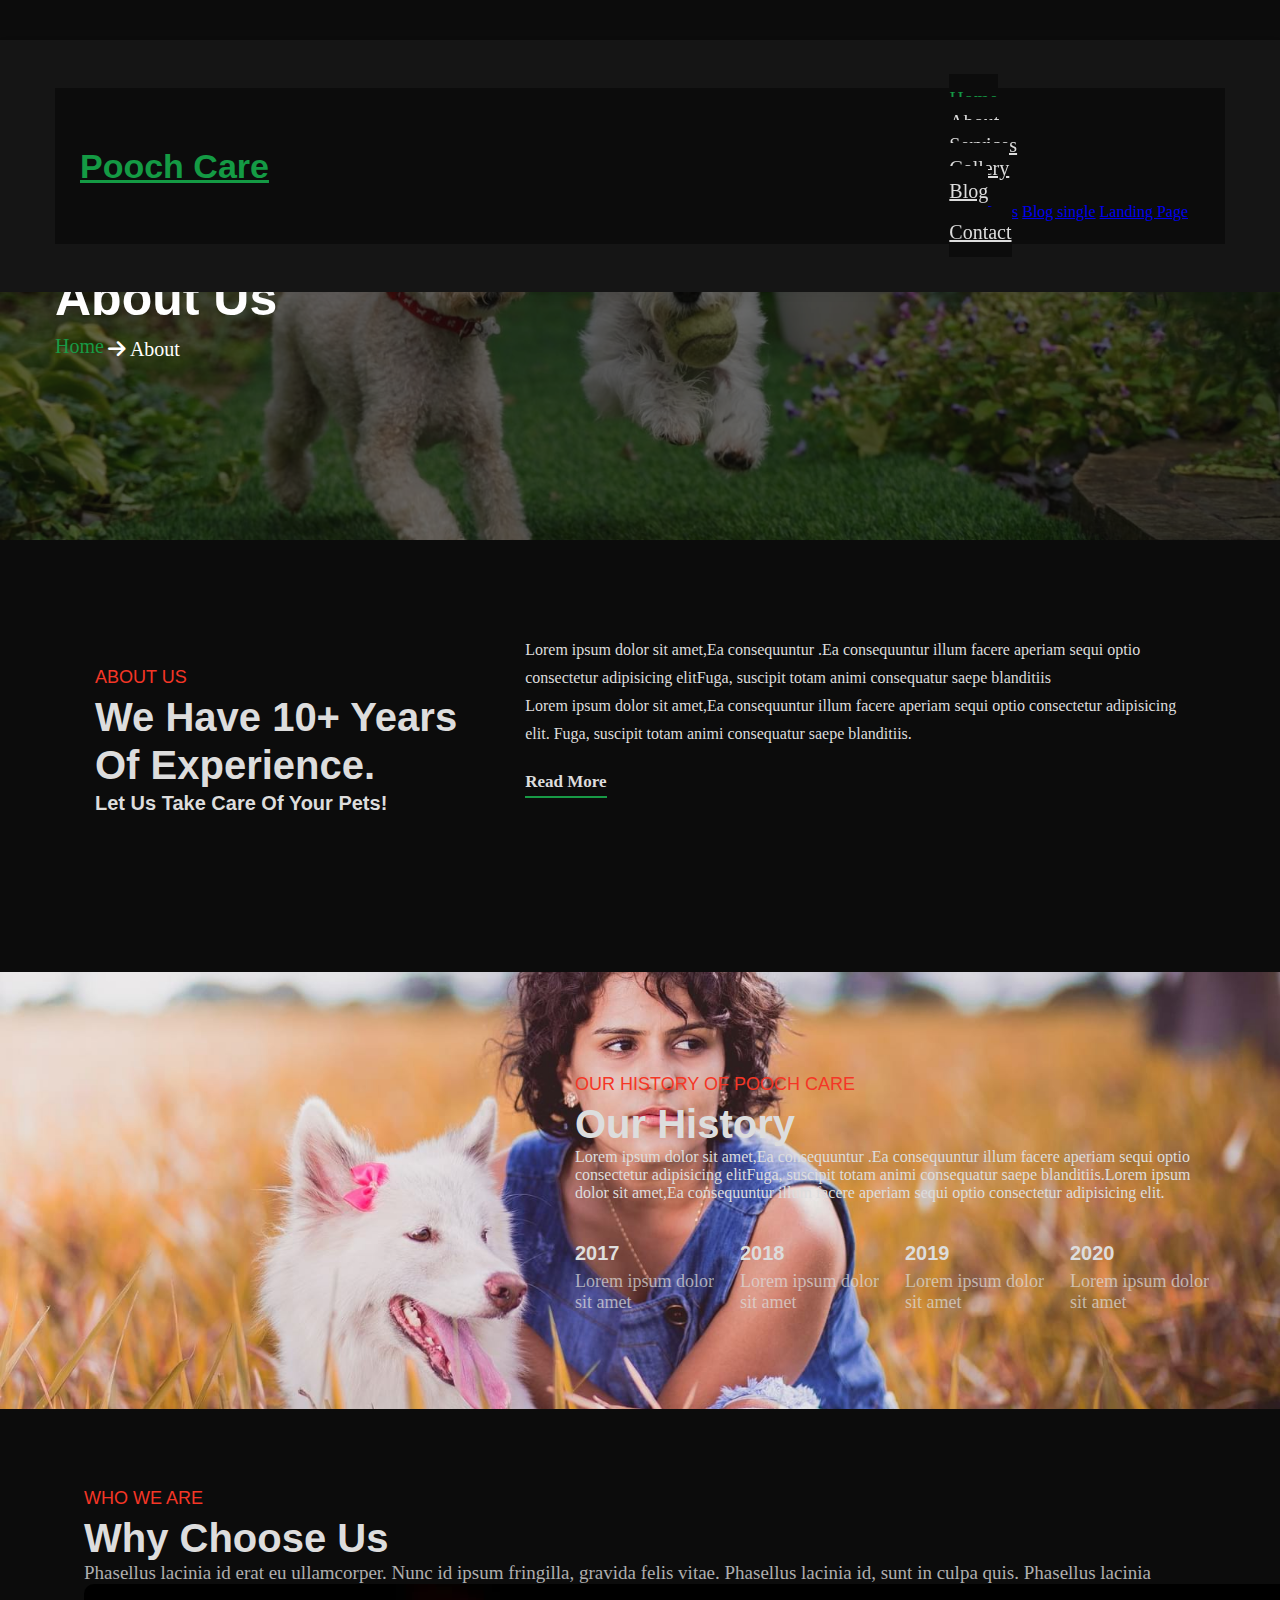
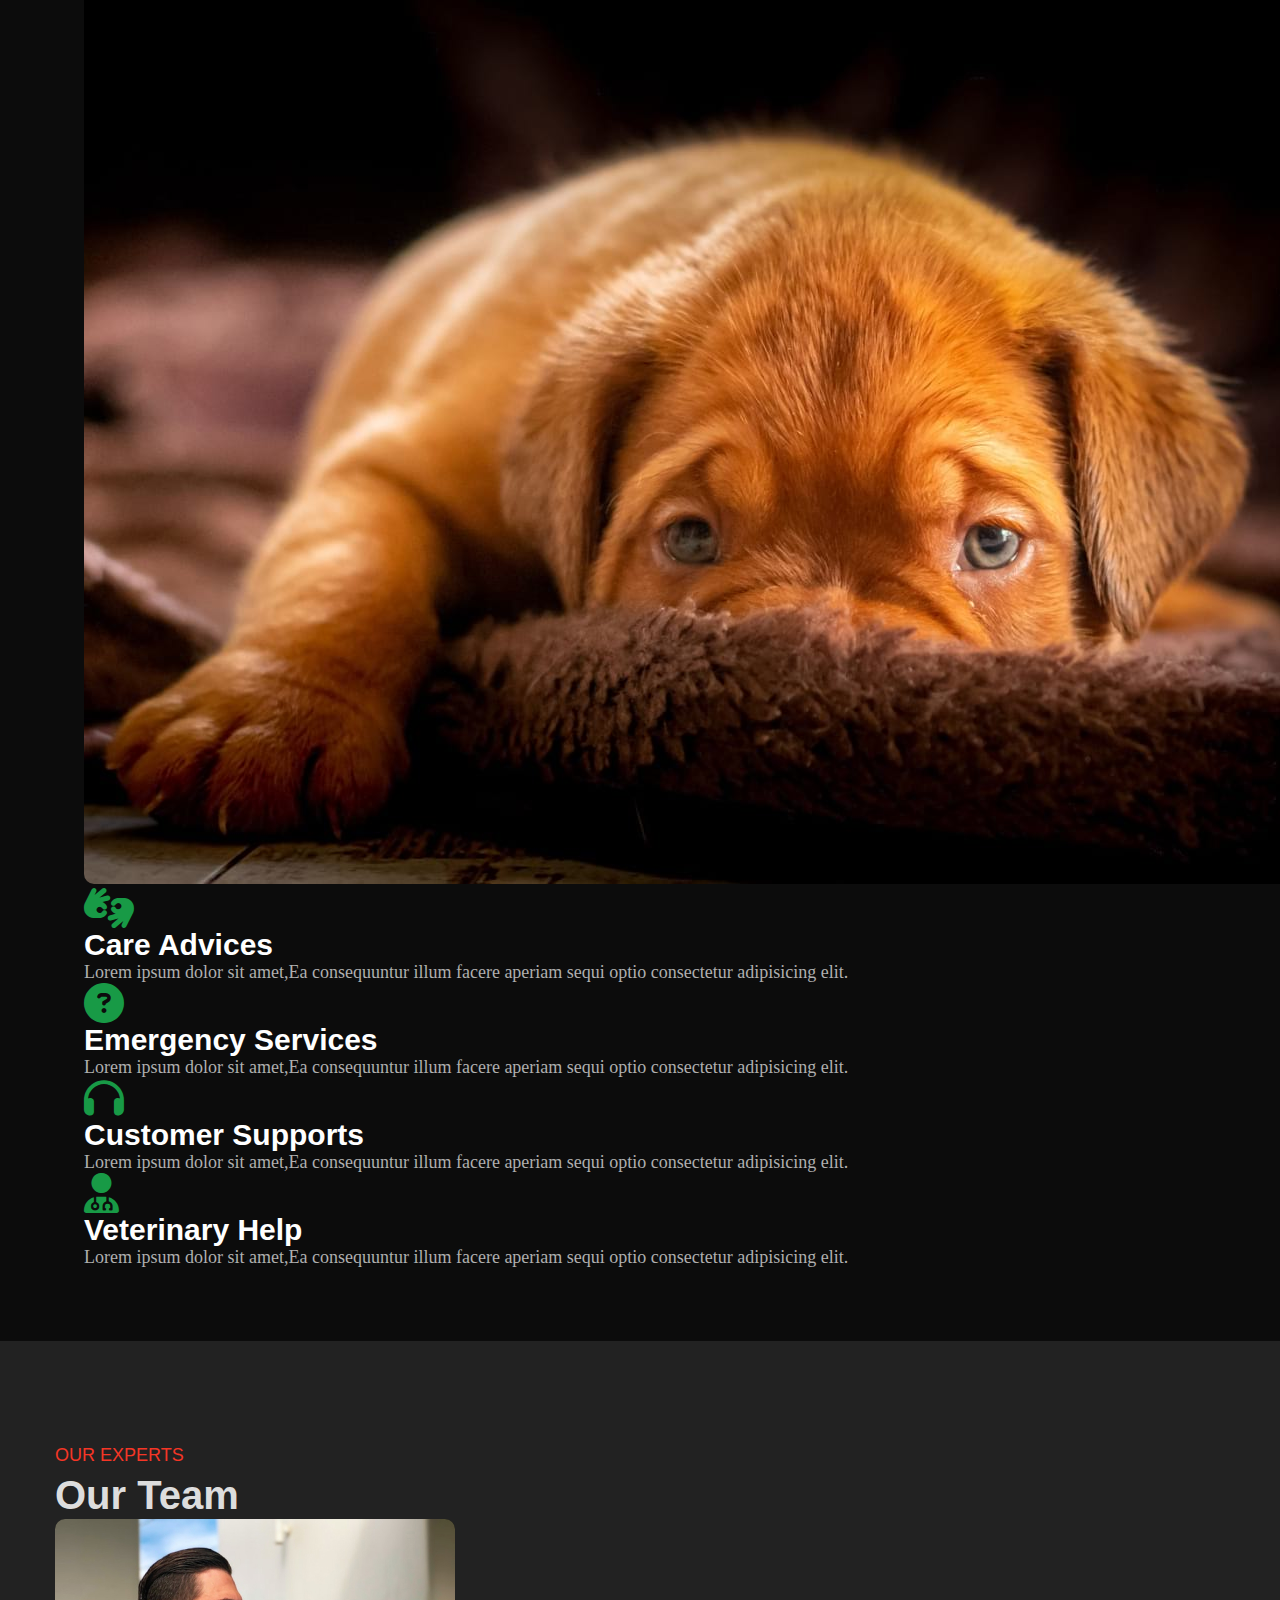
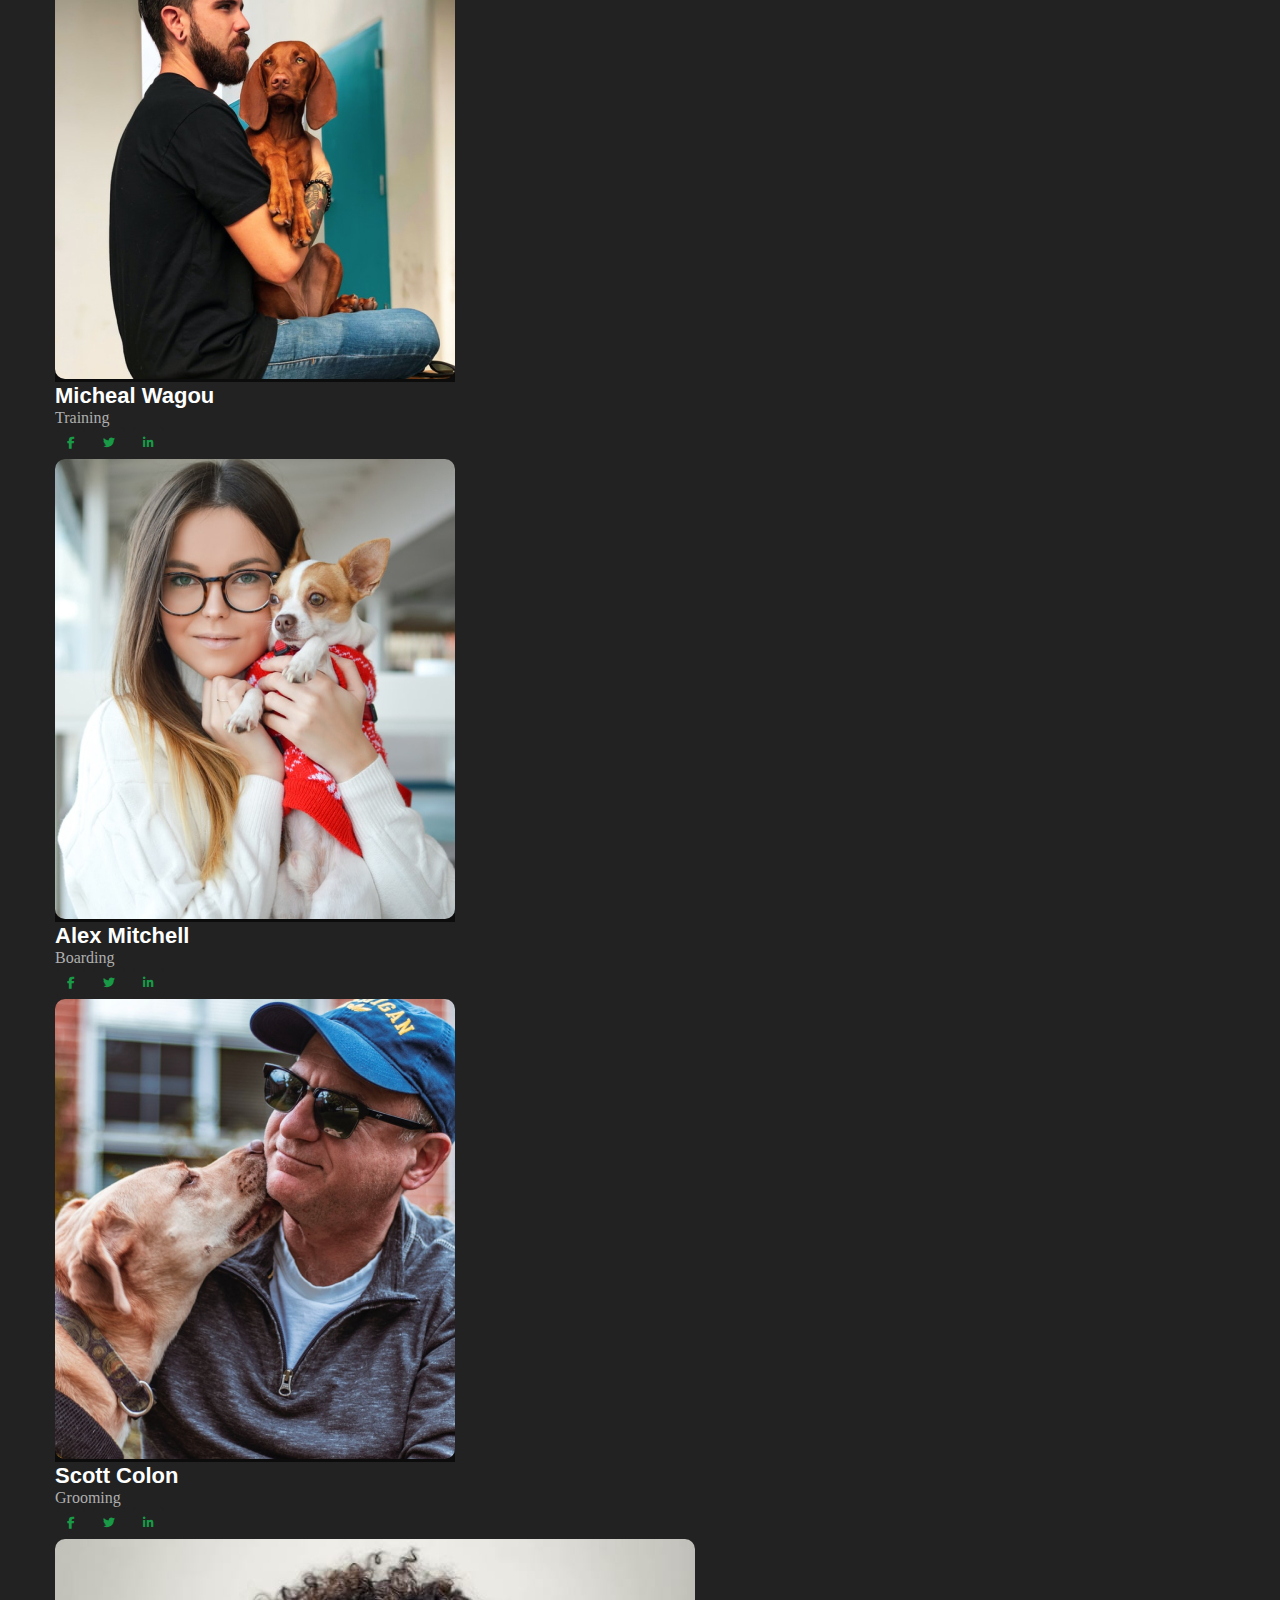
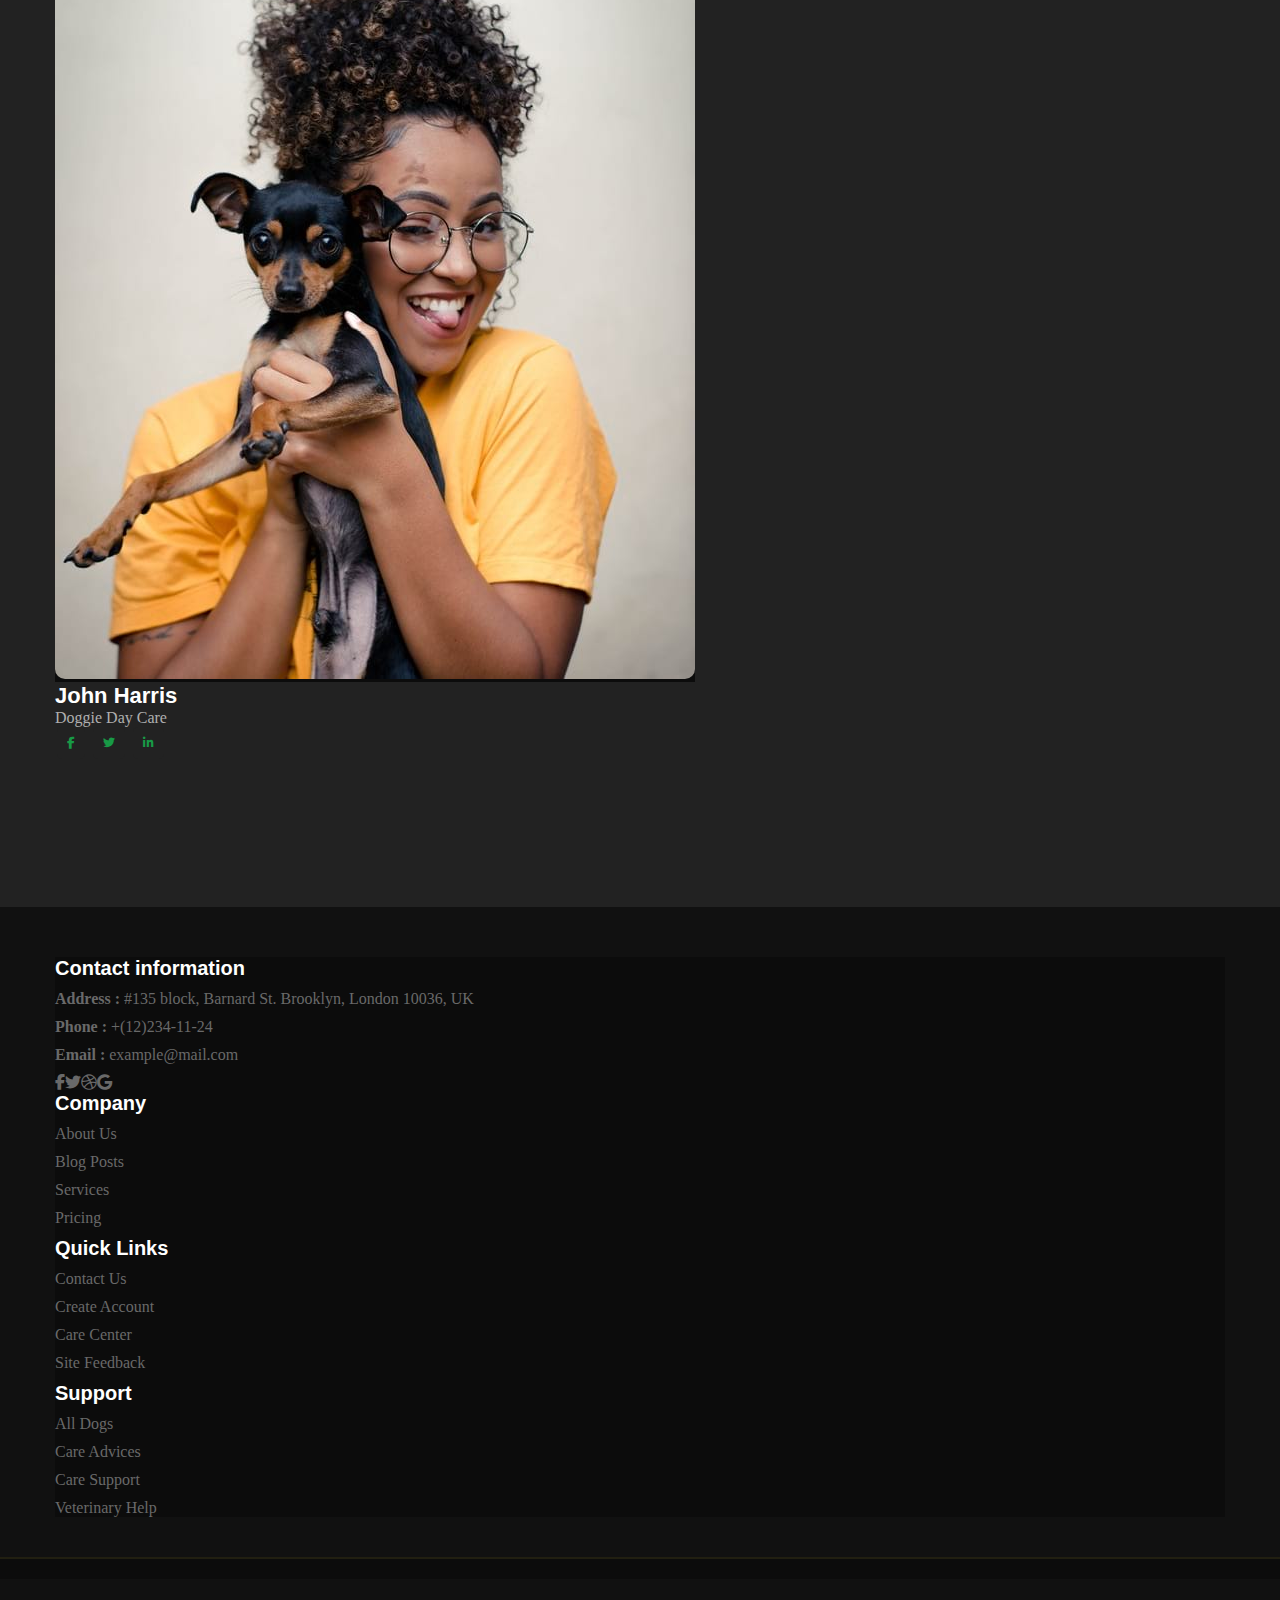
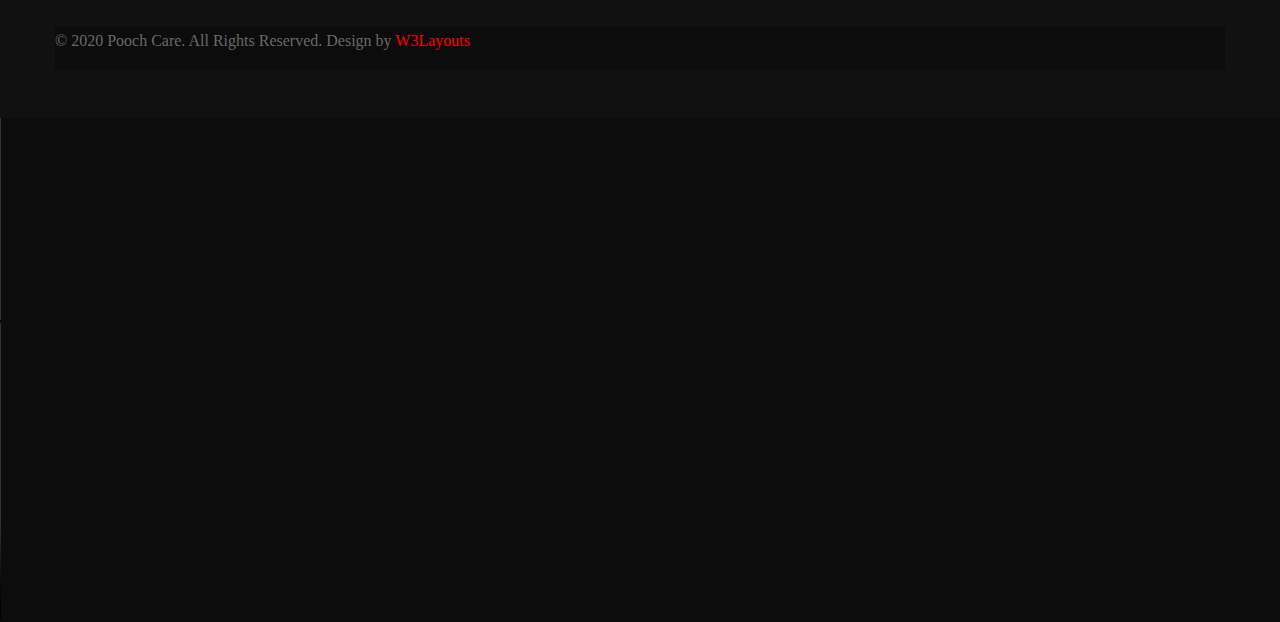
==== commit fc038087: "add blog_single" ====
--- a/about.html
+++ b/about.html
@@ -26,13 +26,46 @@
       href="https://fonts.googleapis.com/css2?family=Roboto:wght@100;300;400;500;700;900&display=swap"
       rel="stylesheet"
     />
-<<<<<<< HEAD
     <link rel="stylesheet" href="./css/about.css" />
-=======
-    <link rel="stylesheet" href="/about.css" />
->>>>>>> fa6f7659681b75323246855885c73c800d822123
   </head>
   <body>
+    <header id="seti-header" class="fixed-top">
+      <div class="container">
+        <nav class="navbar navbar-expand-lg stroke">
+          <h1><a class="navbar-brand" href="index.html"> Pooch Care </a></h1>
+          <div class="collapse navbar-collapse" id="navbarTogglerDemo02">
+            <div class="navbar-nav ml-auto">
+              <div class="nav-item active">
+                <a class="nav-link" href="index.html">Home <span class="sr-only">(current)</span></a>
+              </div>
+              <div class="nav-item">
+                <a class="nav-link" href="about.html">About</a>
+              </div>
+              <div class="nav-item">
+                <a class="nav-link" href="services.html">Services</a>
+              </div>
+              <div class="nav-item">
+                <a class="nav-link" href="gallery.html">Gallery</a>
+              </div>
+              <div class="nav-item dropdown">
+                <a class="nav-link dropdown-toggle" href="#" id="navbarDropdown1" role="button" data-bs-toggle="dropdown"
+                  aria-expanded="false">
+                  Blog
+                </a>
+                <div class="dropdown-menu" aria-labelledby="navbarDropdown1">
+                  <a class="dropdown-item" href="blog.html">Blog Posts</a>
+                  <a class="dropdown-item" href="blog-single.html">Blog single</a>
+                  <a class="dropdown-item" href="landing-single.html">Landing Page</a>
+                </div>
+              </div>
+              <div class="nav-item">
+                <a class="nav-link" href="contact.html">Contact</a>
+              </div>
+            </div>
+          </div>
+        </nav>
+      </div>
+    </header>
     <section class="about_us text-center">
       <div class="breadcrumb-bg-about">
         <div class="container py-2">
--- a/css/about.css
+++ b/css/about.css
@@ -4,10 +4,102 @@
   box-sizing: border-box;
   background: #0c0c0c;
 }
+header {
+  background-color: #151515;
+  padding: 0px;
+  transition: all 0.4s ease 0s;
+  display: grid;
+  align-items: center;
+  box-shadow: 0 3px 9px rgb(0 0 0 / 5%);
+}
+.fixed-top {
+  position: fixed;
+  top: 40px;
+  right: 0;
+  left: 0;
+  z-index: 1030;
+}
+.container {
+  max-width: 1280px;
+  padding-right: 15px;
+  padding-left: 15px;
+  margin-right: auto;
+  margin-left: auto;
+}
+.navbar {
+  position: relative;
+  display: flex;
+  flex-wrap: wrap;
+  align-items: center;
+  justify-content: space-between;
+  padding-right: 25px;
+  padding-left: 25px;
+  color: #ddd;
+}
+.navbar-collapse {
+  flex-grow: 0;
+}
+h1,
+h2,
+h3,
+h4,
+h5,
+h6 {
+  margin: 0;
+  padding: 0;
+  color: #fff;
+  font-family: "Jost", sans-serif;
+  font-family: "Jost", sans-serif;
+  font-weight: 600;
+}
+.navbar .navbar-brand {
+  margin: 0;
+  padding: 0;
+  font-size: 34px;
+  font-weight: 600;
+  text-transform: capitalize;
+  color: #149a44;
+}
+.navbar-expand-lg .navbar-nav .nav-link {
+  text-transform: capitalize;
+  transition: all 0.5s ease;
+  padding: 14px 0;
+  font-size: 20px;
+  font-weight: 400;
+  position: relative;
+  color: #ddd;
+}
+.navbar-expand-lg .navbar-nav .nav-item.active .nav-link {
+  color: #149a44;
+}
+.navbar-expand-lg .navbar-nav .nav-item {
+  padding: 0 12px;
+  transition: all 0.5s ease;
+  position: relative;
+}
+.navbar-expand-lg .navbar-nav .nav-item.active .nav-link:hover {
+  color: #149a44;
+}
+.navbar-expand-lg .navbar-nav .nav-link:hover:before,
+a.dropdown-item:hover:before {
+  width: 100%;
+}
+a.nav-link:before,
+a.dropdown-item:before {
+  position: absolute;
+  content: "";
+  background: #149a44;
+  width: 0px;
+  height: 2px;
+  bottom: 13px;
+  transition: all 0.5s;
+}
+.container{
+  padding: 48px 25px;
+}
 
 /* start about  */
 .about_us {
-<<<<<<< HEAD:css/about.css
     margin-top: 90px;
     background: url(/img/banner4.jpg) no-repeat center;
     background-size: cover;
@@ -17,18 +109,6 @@
     align-items: center;
     padding: 16px 0;
     height: 50vh;
-    
-=======
-  margin-top: 90px;
-  background: url(./img/banner4.jpg) no-repeat center;
-  background-size: cover;
-  position: relative;
-  z-index: 0;
-  display: grid;
-  align-items: center;
-  padding: 16px 0;
-  height: 50vh;
->>>>>>> fa6f7659681b75323246855885c73c800d822123:about.css
 }
 .container {
   width: 100%;
@@ -155,7 +235,6 @@
   color: #189a46;
 }
 .feature-1 .feature-1sec {
-<<<<<<< HEAD:css/about.css
     background: url(/img/banner2.jpg) no-repeat center;
     background-size: cover;
     position: relative;
@@ -163,15 +242,6 @@
     display: grid;
     align-items: center;
     padding: 48px 0;
-=======
-  background: url(./img/banner2.jpg) no-repeat center;
-  background-size: cover;
-  position: relative;
-  z-index: 1;
-  display: grid;
-  align-items: center;
-  padding: 48px 0;
->>>>>>> fa6f7659681b75323246855885c73c800d822123:about.css
 }
 .feature-1sec .sub-title {
   background: rgba(255, 255, 255, 0);
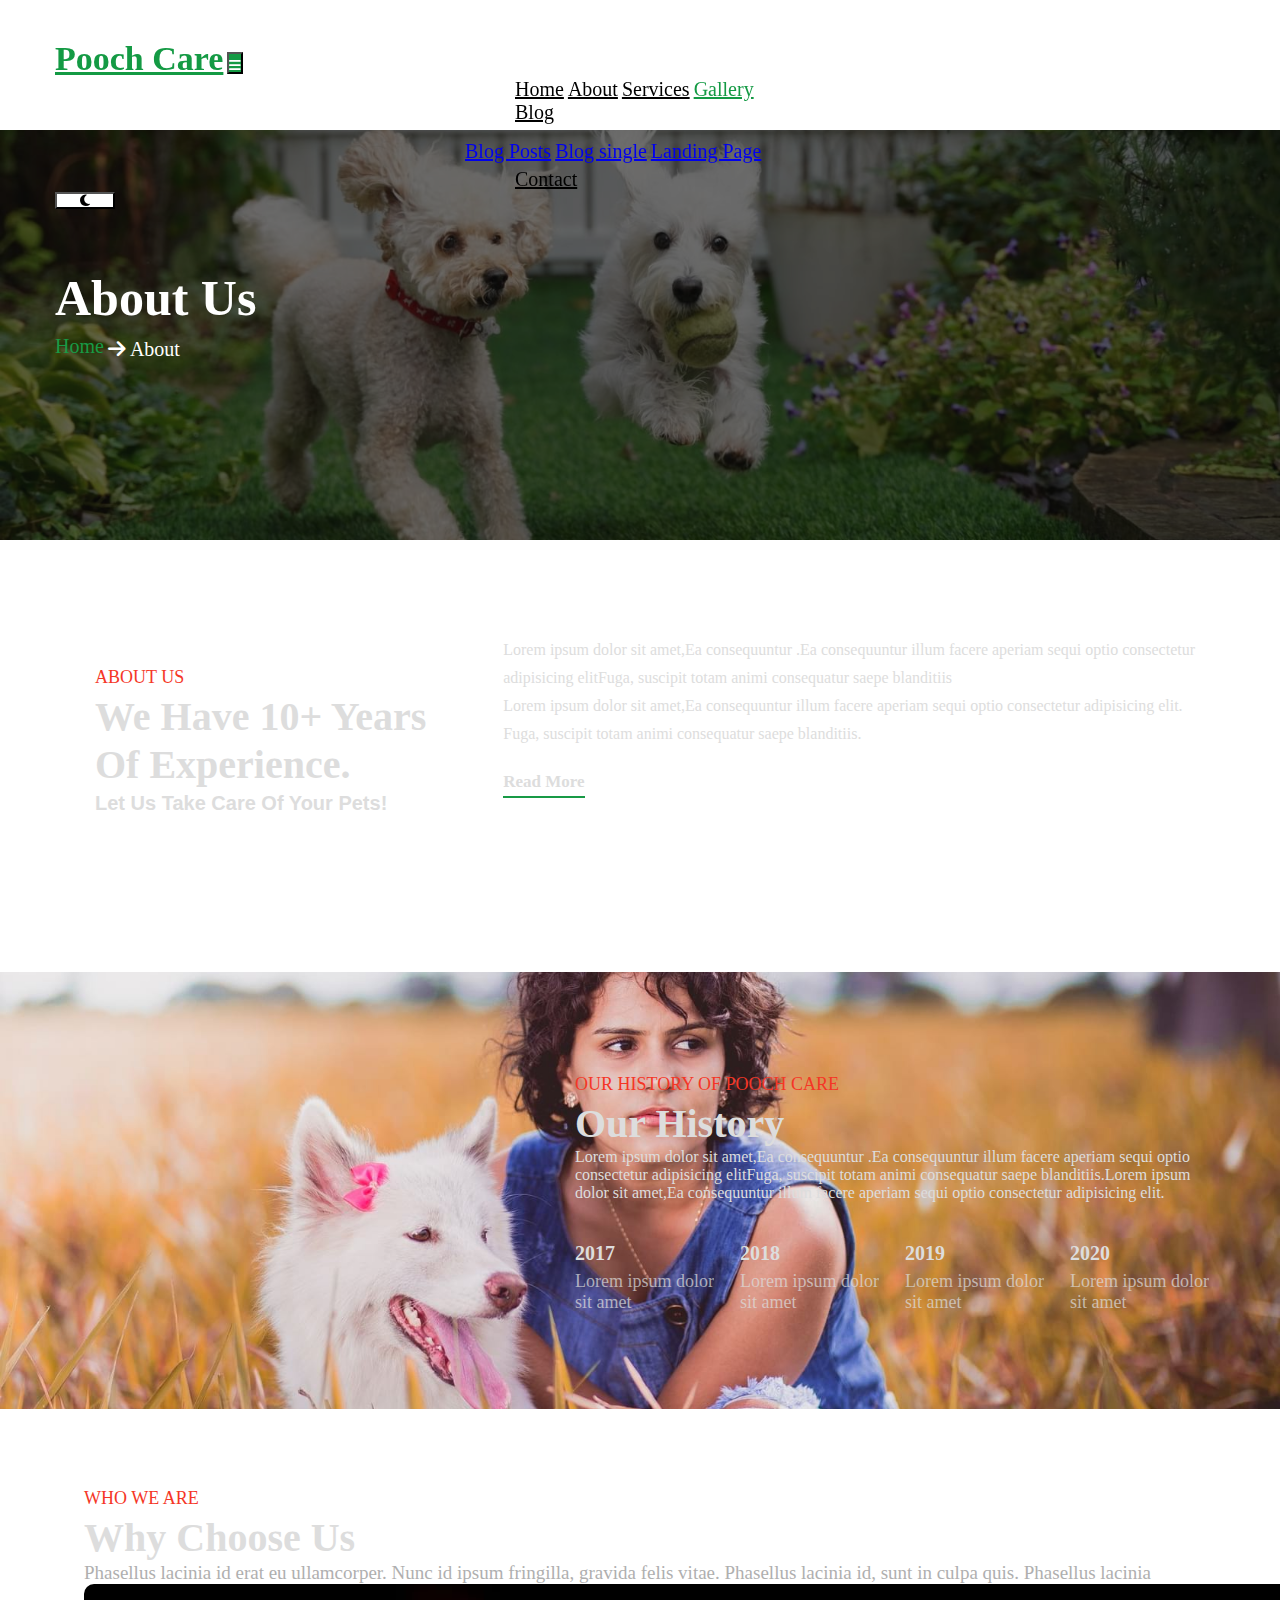
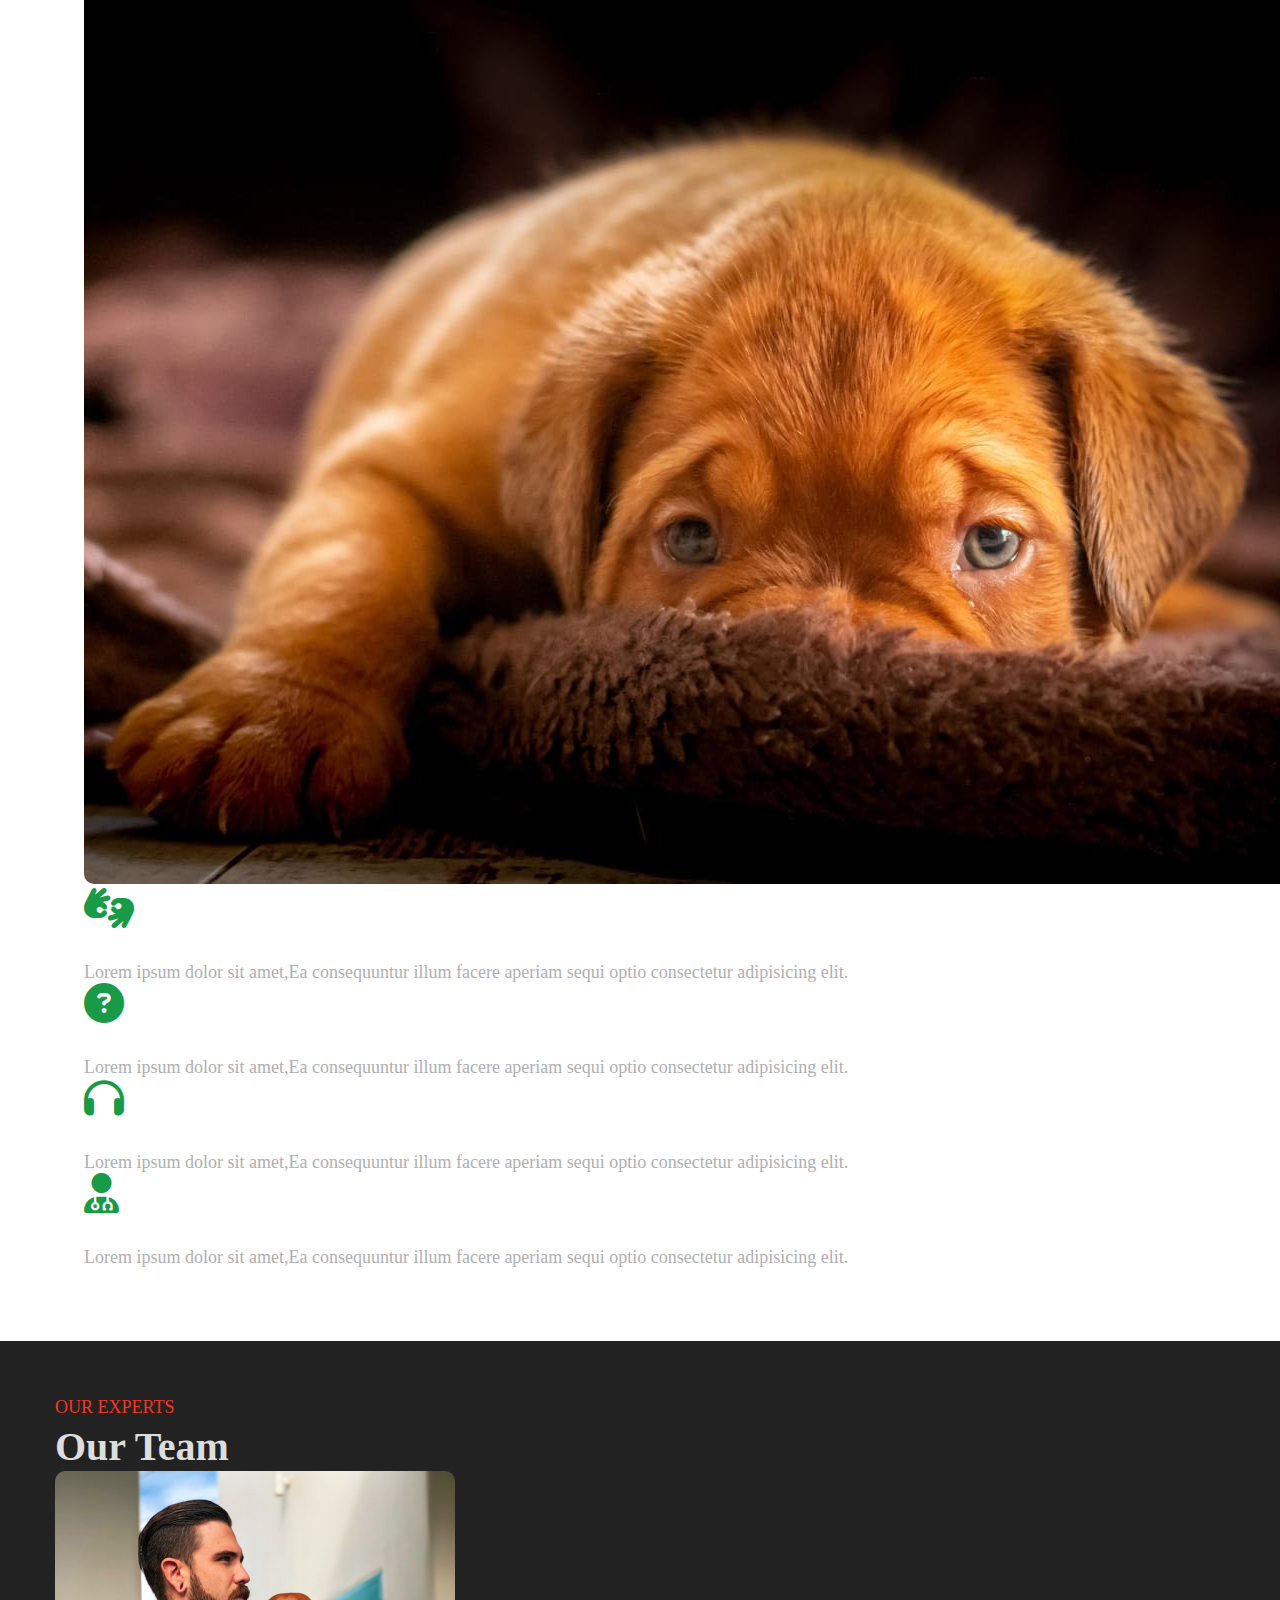
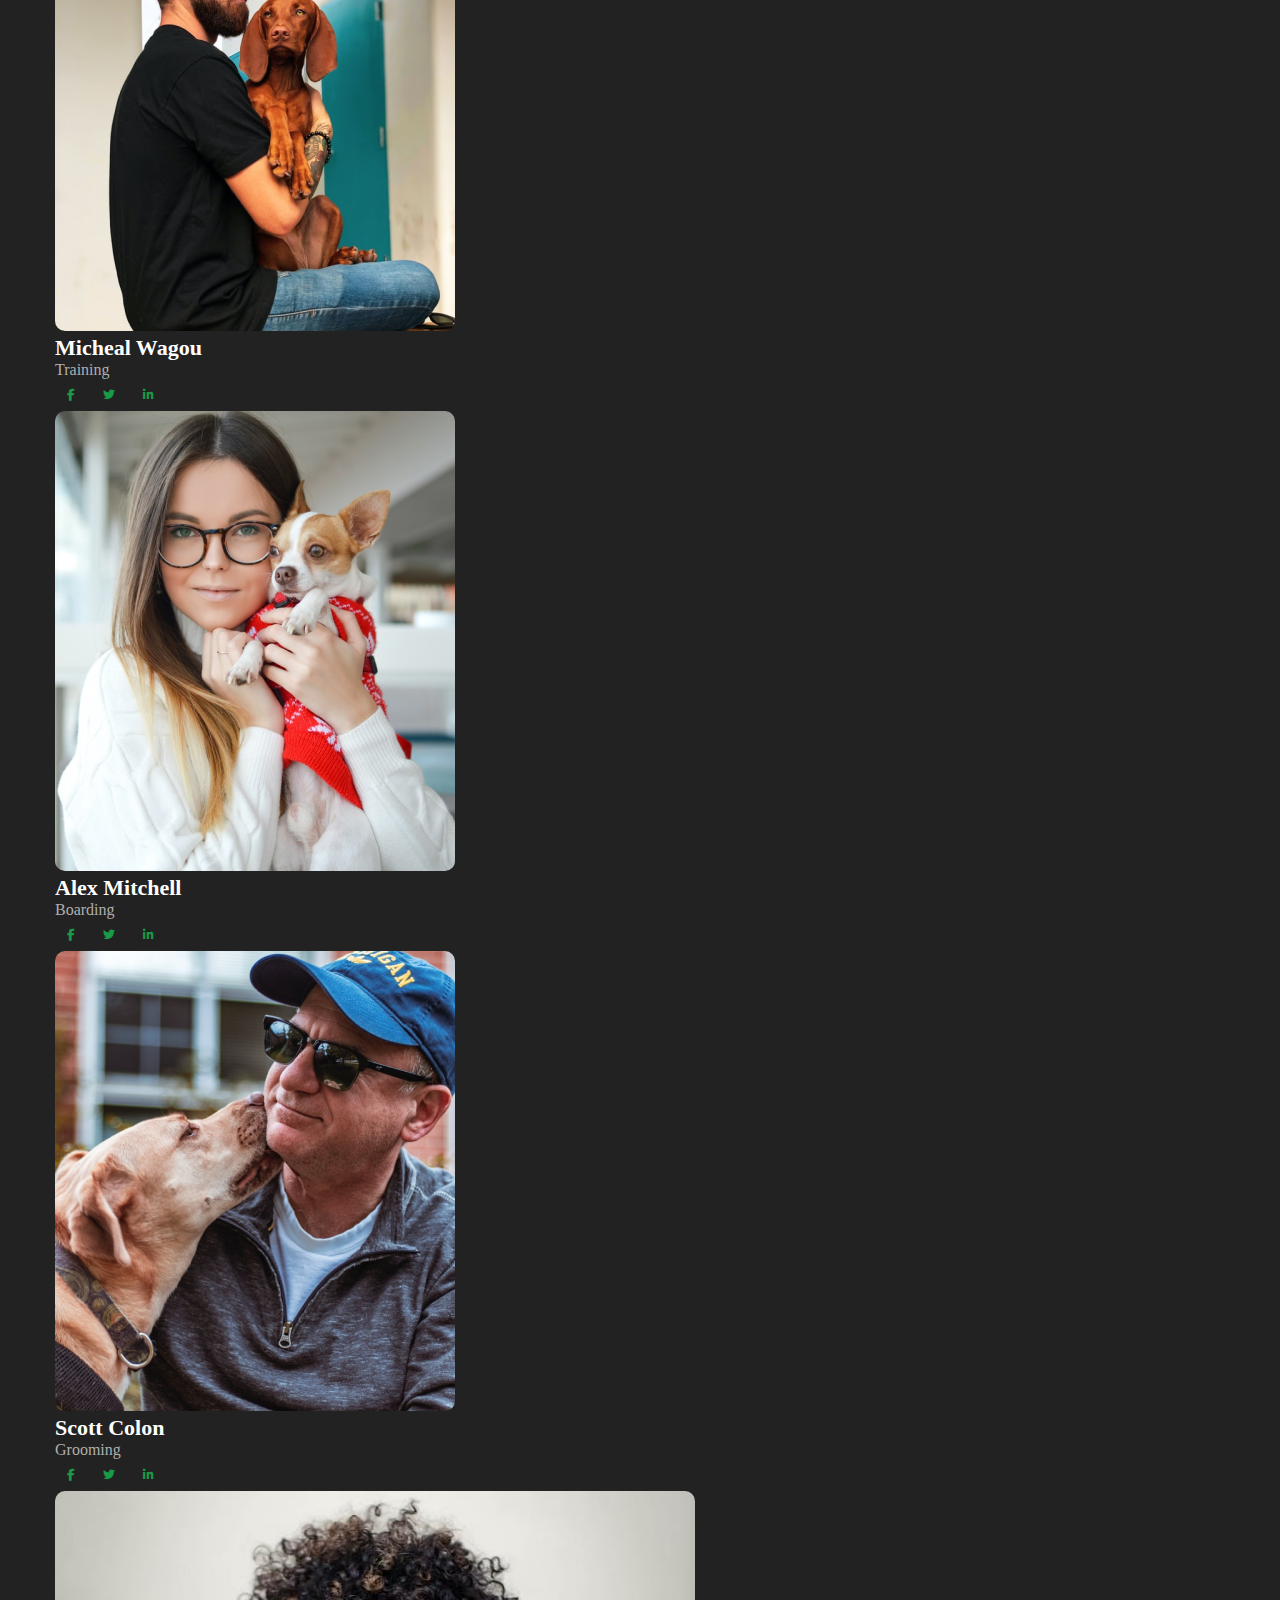
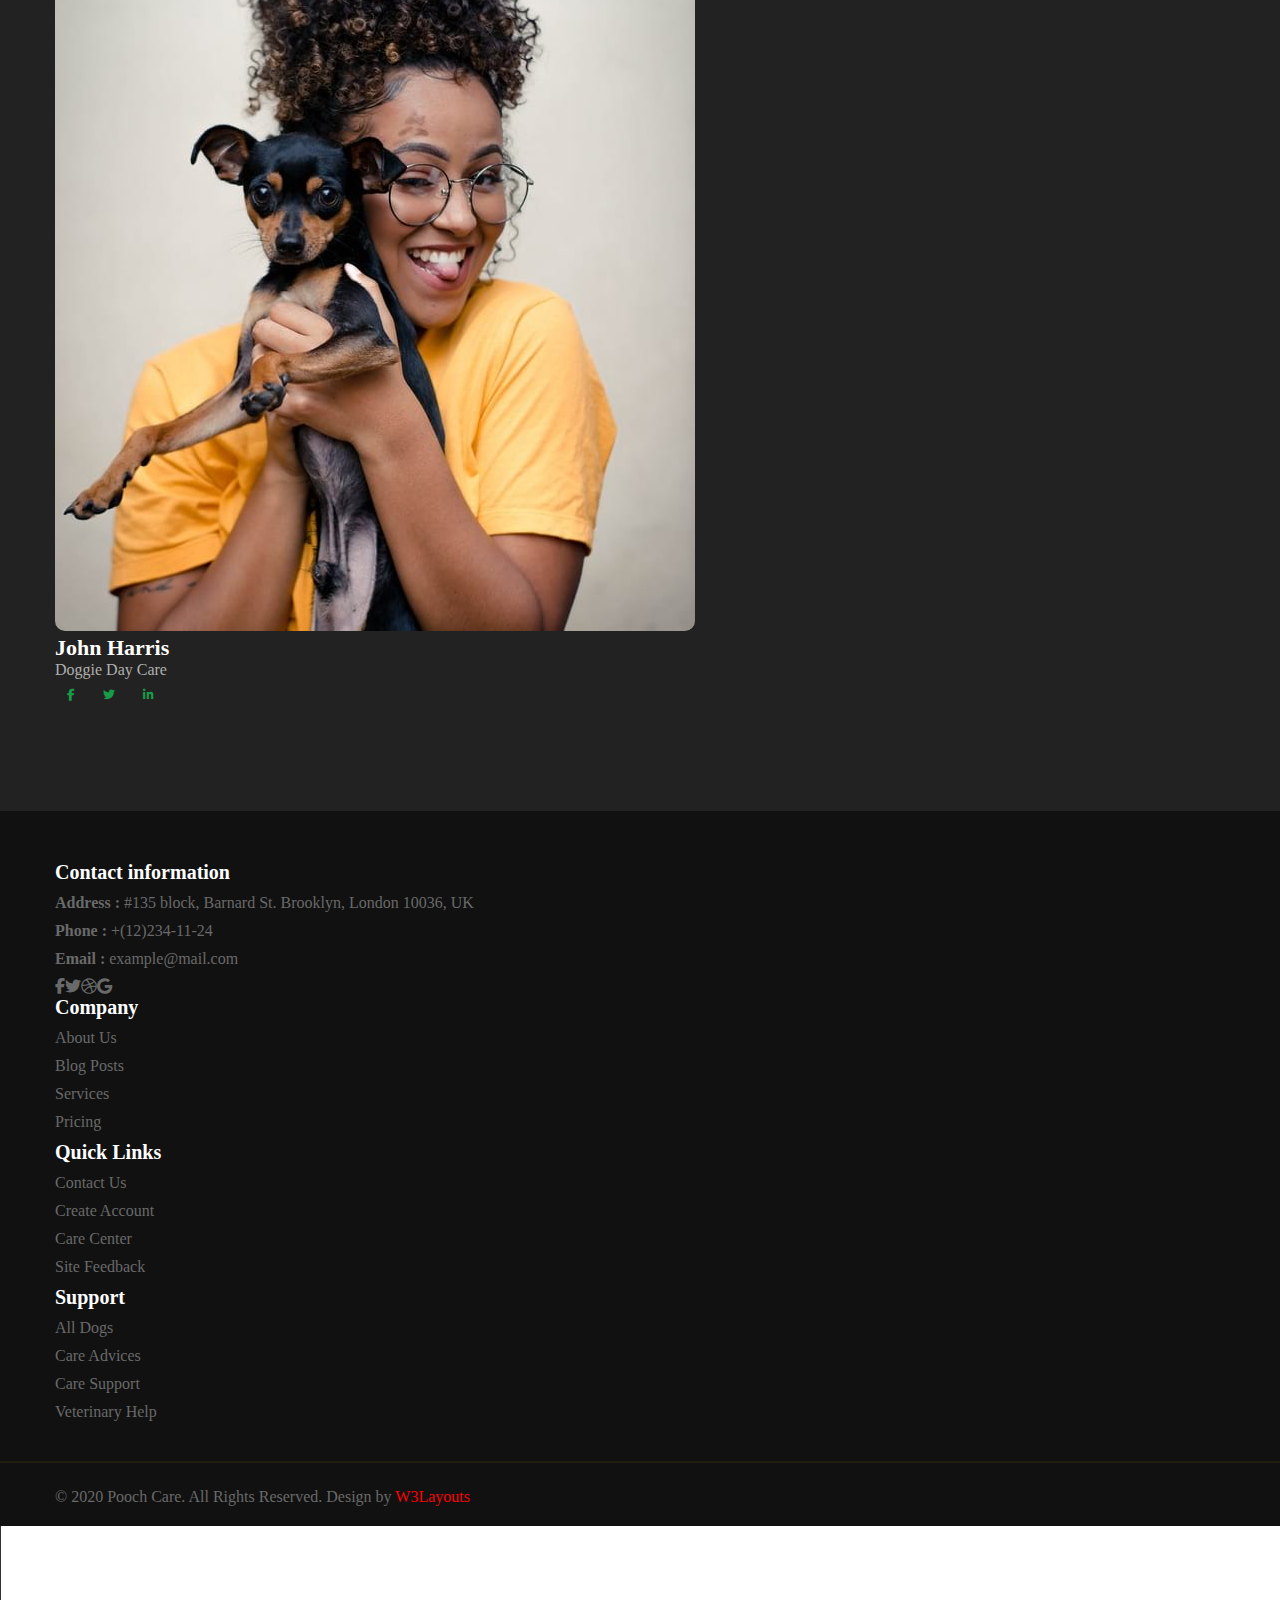
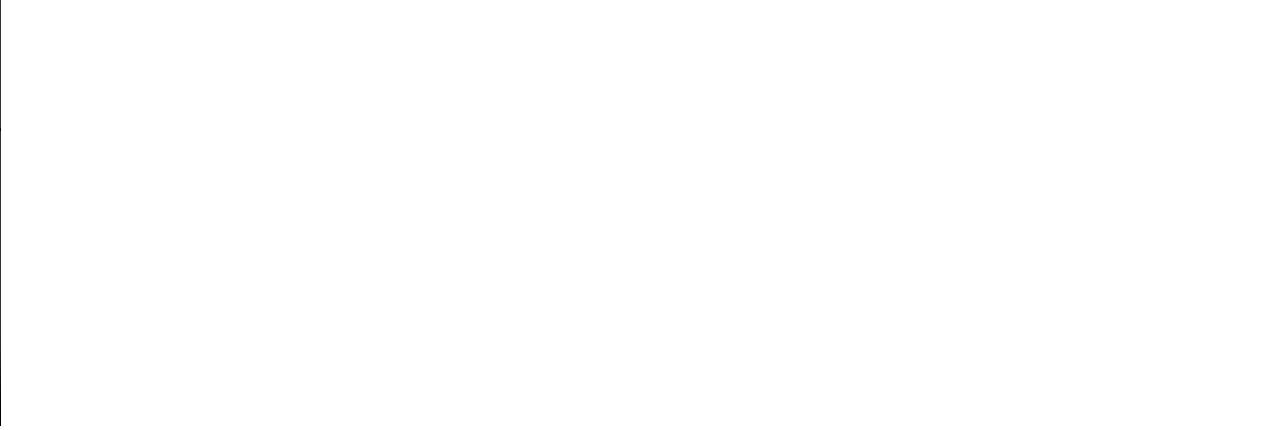
==== commit f1e69b3a: "fix" ====
--- a/about.html
+++ b/about.html
@@ -28,40 +28,64 @@
     />
     <link rel="stylesheet" href="./css/about.css" />
   </head>
-  <body>
+  <body id="myBody">
     <header id="seti-header" class="fixed-top">
       <div class="container">
-        <nav class="navbar navbar-expand-lg stroke">
-          <h1><a class="navbar-brand" href="index.html"> Pooch Care </a></h1>
-          <div class="collapse navbar-collapse" id="navbarTogglerDemo02">
-            <div class="navbar-nav ml-auto">
-              <div class="nav-item active">
-                <a class="nav-link" href="index.html">Home <span class="sr-only">(current)</span></a>
-              </div>
-              <div class="nav-item">
-                <a class="nav-link" href="about.html">About</a>
-              </div>
-              <div class="nav-item">
-                <a class="nav-link" href="services.html">Services</a>
-              </div>
-              <div class="nav-item">
-                <a class="nav-link" href="gallery.html">Gallery</a>
-              </div>
-              <div class="nav-item dropdown">
-                <a class="nav-link dropdown-toggle" href="#" id="navbarDropdown1" role="button" data-bs-toggle="dropdown"
-                  aria-expanded="false">
-                  Blog
-                </a>
-                <div class="dropdown-menu" aria-labelledby="navbarDropdown1">
-                  <a class="dropdown-item" href="blog.html">Blog Posts</a>
-                  <a class="dropdown-item" href="blog-single.html">Blog single</a>
-                  <a class="dropdown-item" href="landing-single.html">Landing Page</a>
-                </div>
-              </div>
-              <div class="nav-item">
-                <a class="nav-link" href="contact.html">Contact</a>
-              </div>
-            </div>
+        <nav class="navbar navbar-expand-lg navbar-white bg-white">
+          <div class="container-fluid">
+            <a class="navbar-brand" href="/index.html">Pooch Care</a>
+            <button
+              class="navbar-toggler"
+              type="button"
+              data-bs-toggle="collapse"
+              data-bs-target="#navbarNavAltMarkup"
+              aria-controls="navbarNavAltMarkup"
+              aria-expanded="false"
+              aria-label="Toggle navigation"
+            >
+              <span class="navbar-toggler-icon fa icon-expand fa-bars"></span>
+            </button>
+            <div class="collapse navbar-collapse" id="navbarNavAltMarkup">
+              <div class="navbar-nav">
+                <a class="nav-link me-4" aria-current="page" href="/index.html"
+                  >Home</a
+                >
+                <a class="nav-link me-4" href="/about.html">About</a>
+                <a class="nav-link me-4" href="/services.html">Services</a>
+                <a class="nav-link active me-4" href="/gallery.html">Gallery</a>
+                <div class="nav-item dropdown me-4">
+                  <a
+                    class="nav-link dropdown-toggle"
+                    href="#"
+                    id="navbarDropdown1"
+                    role="button"
+                    data-bs-toggle="dropdown"
+                    aria-expanded="false"
+                  >
+                    Blog
+                  </a>
+                  <div class="dropdown-menu" aria-labelledby="navbarDropdown1">
+                    <a class="dropdown-item" href="blog.html">Blog Posts</a>
+                    <a class="dropdown-item" href="blog-single.html"
+                      >Blog single</a
+                    >
+                    <a class="dropdown-item" href="landing-single.html"
+                      >Landing Page</a
+                    >
+                  </div>
+                </div>
+                <a class="nav-link me-4" href="/contact.html">Contact</a>
+              </div>
+            </div>
+            <button
+              class="btn"
+              style="width: 60px"
+              id="switchButton"
+              title="Click to switch theme"
+            >
+              <i class="fa fa-moon"></i>
+              <i class="fa fa-sun"></i>
+            </button>
           </div>
         </nav>
       </div>
@@ -403,6 +427,7 @@
   </section>
 
     <!-- Bootstrap JavaScript Libraries -->
+    <script src="./main.js"></script>
     <script
       src="https://cdn.jsdelivr.net/npm/@popperjs/core@2.11.5/dist/umd/popper.min.js"
       integrity="sha384-Xe+8cL9oJa6tN/veChSP7q+mnSPaj5Bcu9mPX5F5xIGE0DVittaqT5lorf0EI7Vk"
--- a/css/about.css
+++ b/css/about.css
@@ -2,16 +2,69 @@
   margin: 0;
   padding: 0;
   box-sizing: border-box;
-  background: #0c0c0c;
-}
+}
+/* Light theme */
+#myBody {
+  background-color: white;
+}
+
+#switchButton {
+  background-color: white;
+}
+
+#switchButton .fa-sun {
+  display: none;
+}
+
+#switchButton .fa-moon {
+  display: block;
+}
+
+/* Dark theme */
+.dark#myBody {
+  background-color: black;
+}
+
+.dark #switchButton {
+  background-color: black;
+}
+
+.dark #switchButton .fa-sun {
+  display: block;
+  color: white;
+}
+
+.dark #switchButton .fa-moon {
+  display: none;
+}
+
+.dark #seti-header {
+  background-color: black;
+  color: white;
+}
+
+.dark .navbar {
+  background-color: black !important;
+}
+
+.dark .navbar-nav a.nav-link {
+  color: white;
+}
+
+.dark .gallery h3 {
+  color: white;
+}
+
+/* start header */
 header {
-  background-color: #151515;
+  background-color: #fff;
   padding: 0px;
   transition: all 0.4s ease 0s;
+  height: 90px;
   display: grid;
   align-items: center;
-  box-shadow: 0 3px 9px rgb(0 0 0 / 5%);
-}
+}
+
 .fixed-top {
   position: fixed;
   top: 40px;
@@ -19,13 +72,7 @@
   left: 0;
   z-index: 1030;
 }
-.container {
-  max-width: 1280px;
-  padding-right: 15px;
-  padding-left: 15px;
-  margin-right: auto;
-  margin-left: auto;
-}
+
 .navbar {
   position: relative;
   display: flex;
@@ -33,25 +80,13 @@
   align-items: center;
   justify-content: space-between;
   padding-right: 25px;
-  padding-left: 25px;
-  color: #ddd;
-}
+}
+
 .navbar-collapse {
   flex-grow: 0;
-}
-h1,
-h2,
-h3,
-h4,
-h5,
-h6 {
-  margin: 0;
-  padding: 0;
-  color: #fff;
-  font-family: "Jost", sans-serif;
-  font-family: "Jost", sans-serif;
-  font-weight: 600;
-}
+  padding-left: 460px;
+}
+
 .navbar .navbar-brand {
   margin: 0;
   padding: 0;
@@ -60,6 +95,17 @@
   text-transform: capitalize;
   color: #149a44;
 }
+
+.navbar-toggler {
+  background-color: #149a44;
+}
+
+.navbar-toggler span.navbar-toggler-icon {
+  color: #fff;
+  display: block;
+  margin-top: 5px;
+}
+
 .navbar-expand-lg .navbar-nav .nav-link {
   text-transform: capitalize;
   transition: all 0.5s ease;
@@ -67,25 +113,22 @@
   font-size: 20px;
   font-weight: 400;
   position: relative;
-  color: #ddd;
-}
-.navbar-expand-lg .navbar-nav .nav-item.active .nav-link {
+  color: #000;
+}
+
+.navbar-expand-lg .navbar-nav .nav-link:hover {
   color: #149a44;
 }
-.navbar-expand-lg .navbar-nav .nav-item {
-  padding: 0 12px;
-  transition: all 0.5s ease;
-  position: relative;
-}
-.navbar-expand-lg .navbar-nav .nav-item.active .nav-link:hover {
+
+.navbar-expand-lg .navbar-nav .nav-link.active {
   color: #149a44;
 }
-.navbar-expand-lg .navbar-nav .nav-link:hover:before,
-a.dropdown-item:hover:before {
+
+.navbar-expand-lg .navbar-nav .nav-link:hover::before {
   width: 100%;
 }
-a.nav-link:before,
-a.dropdown-item:before {
+
+a.nav-link::before {
   position: absolute;
   content: "";
   background: #149a44;
@@ -94,9 +137,40 @@
   bottom: 13px;
   transition: all 0.5s;
 }
-.container{
-  padding: 48px 25px;
-}
+
+.dropdown-menu {
+  transform: translateX(-50px);
+  float: none;
+  min-width: 15rem;
+  padding: 1rem 0 0.3rem;
+}
+
+.dropdown-menu a.dropdown-item {
+  font-weight: 400;
+  font-size: 20px;
+  position: relative;
+  padding-bottom: 14px;
+}
+
+.dropdown-menu a.dropdown-item:hover {
+  color: #149a44;
+}
+
+.dropdown-menu a.dropdown-item::after {
+  content: "";
+  width: 0%;
+  height: 1px;
+  background-color: #149a44;
+  position: absolute;
+  left: 15px;
+  bottom: 10px;
+  transition: all 0.5s;
+}
+
+.dropdown-menu a.dropdown-item:hover::after {
+  width: 100px;
+}
+/* end header */
 
 /* start about  */
 .about_us {
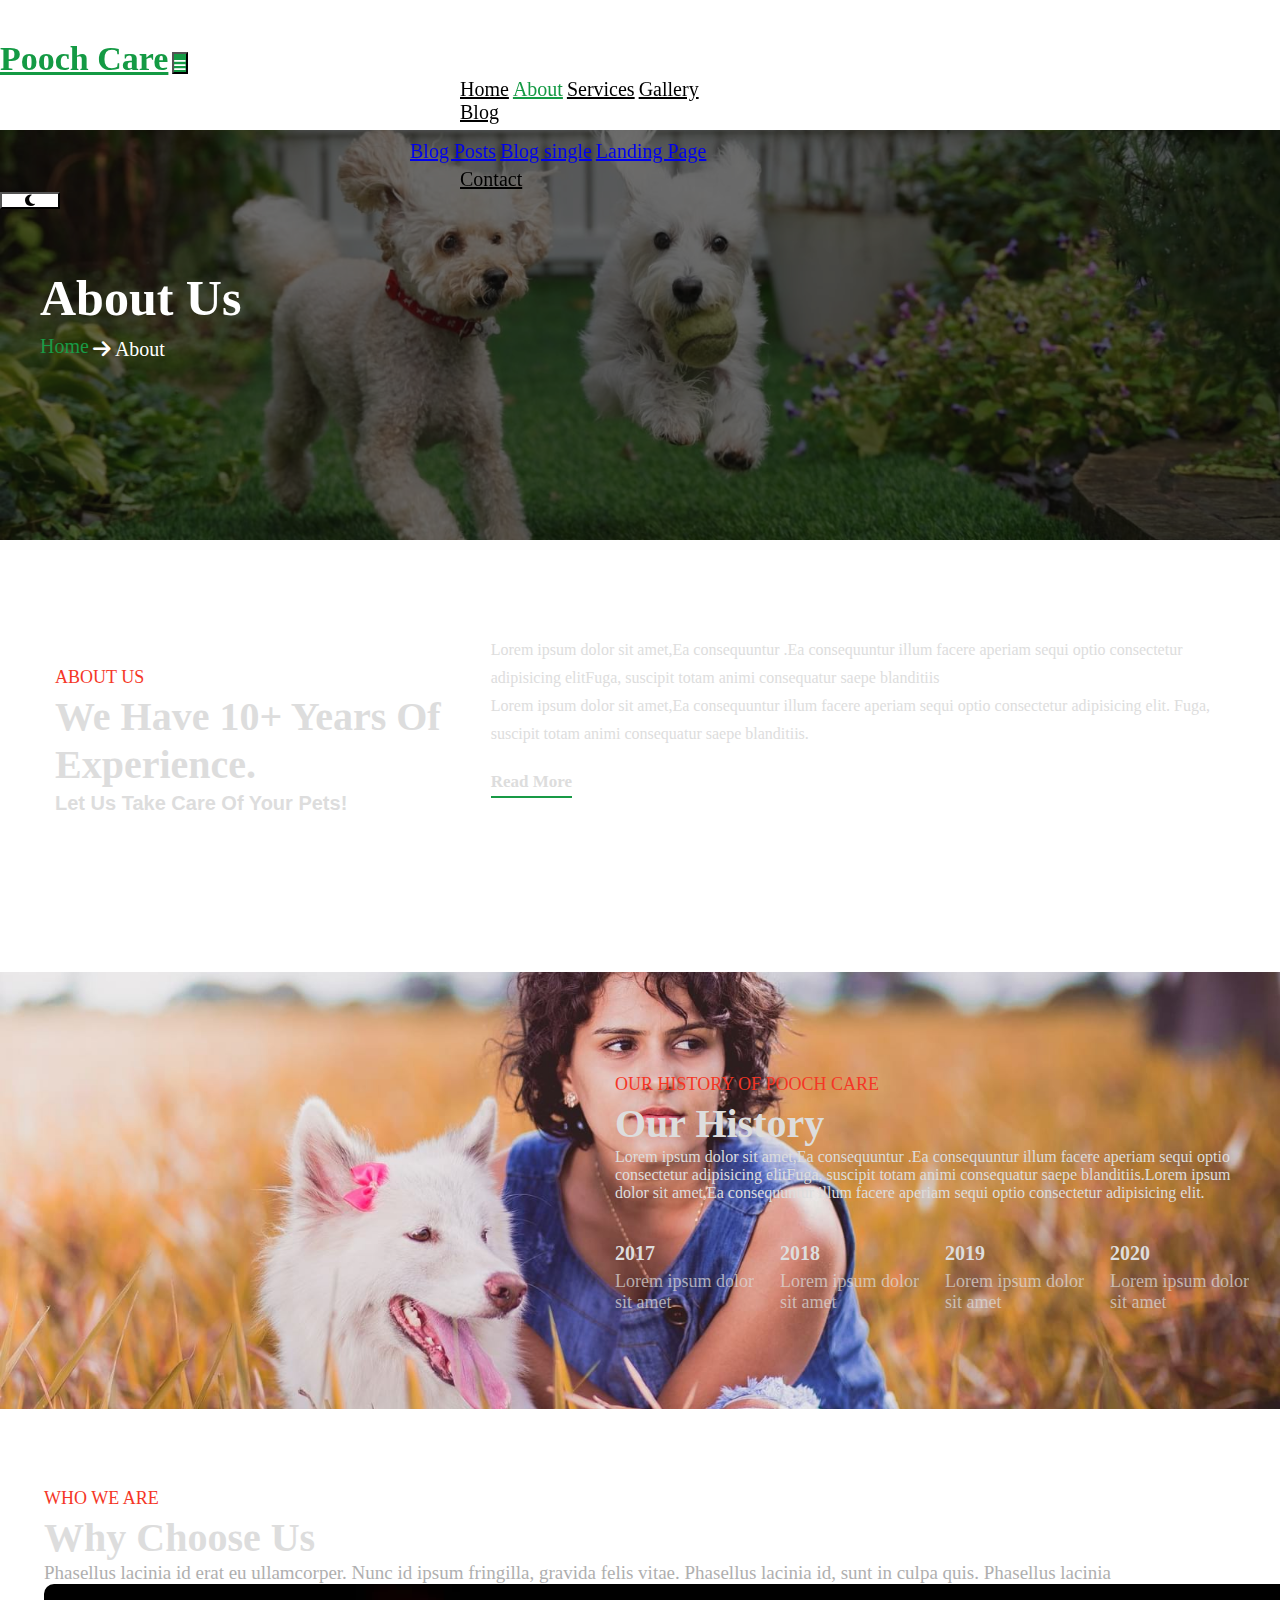
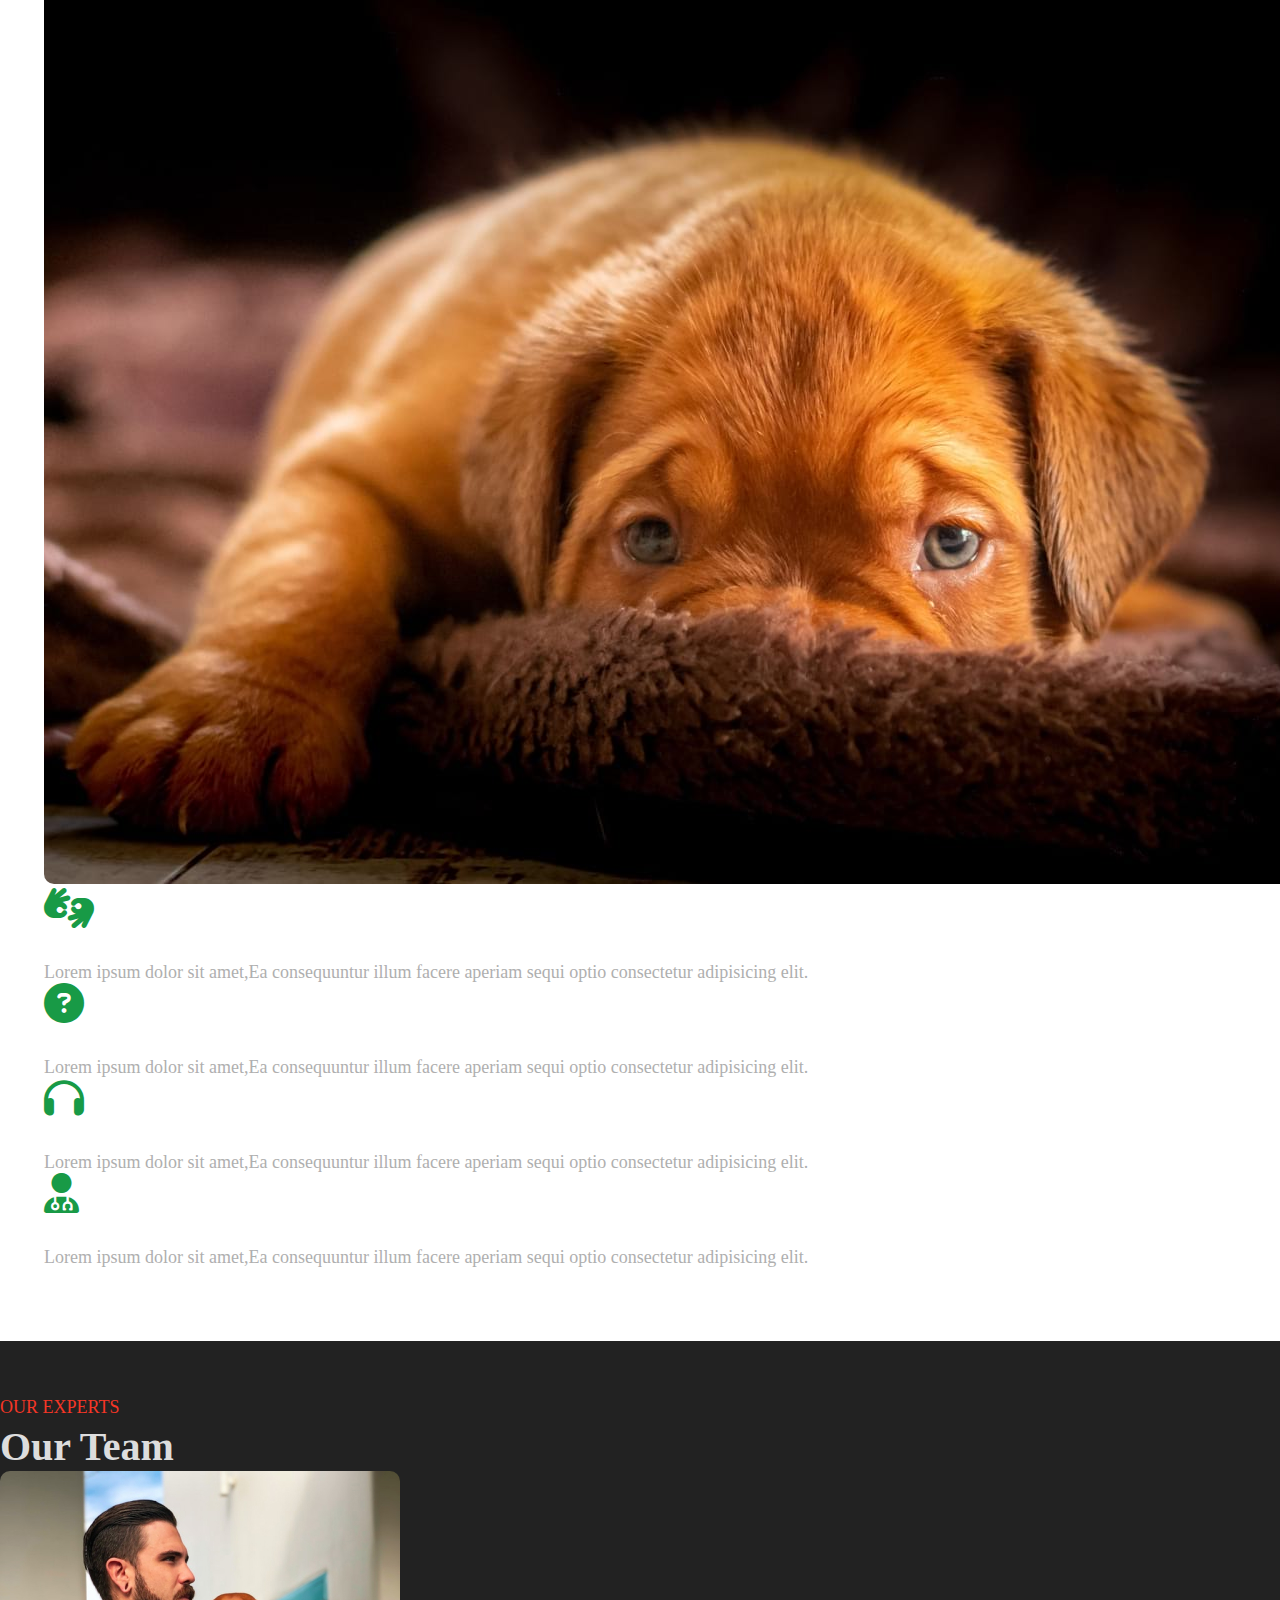
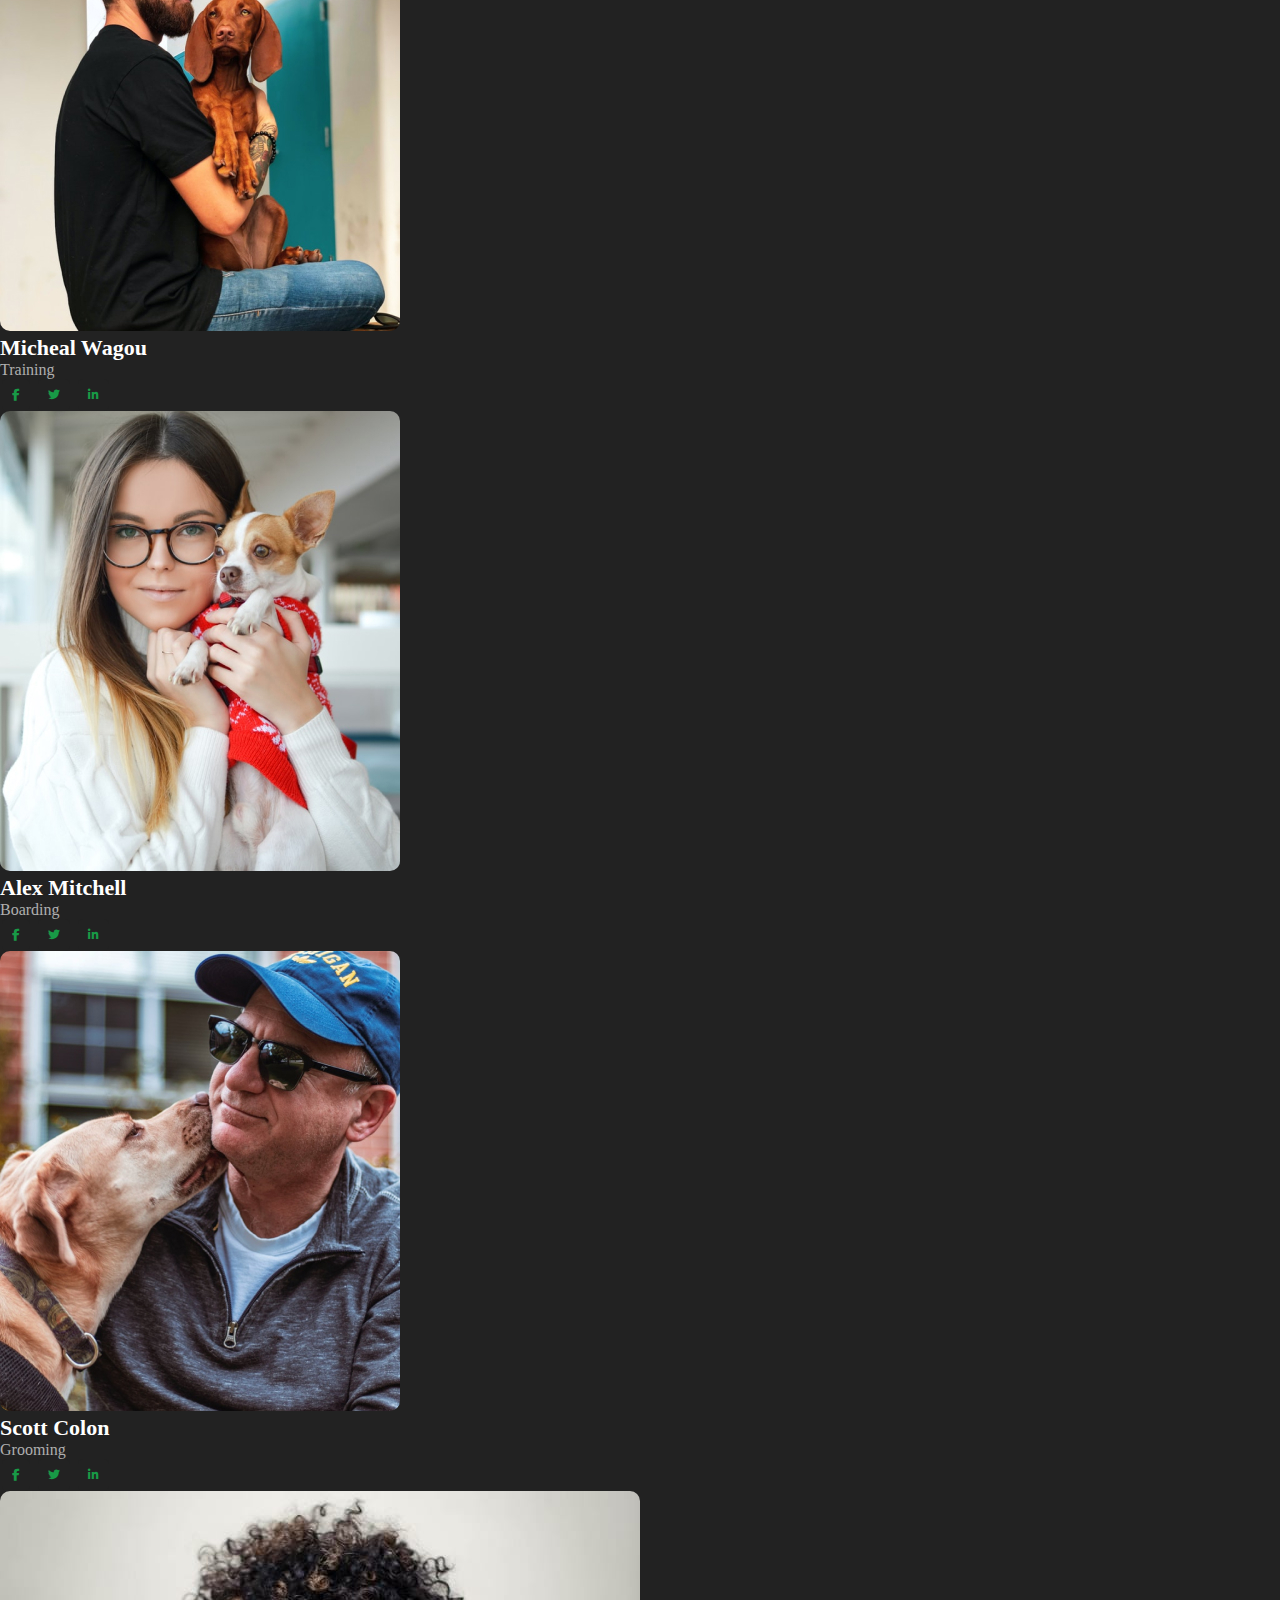
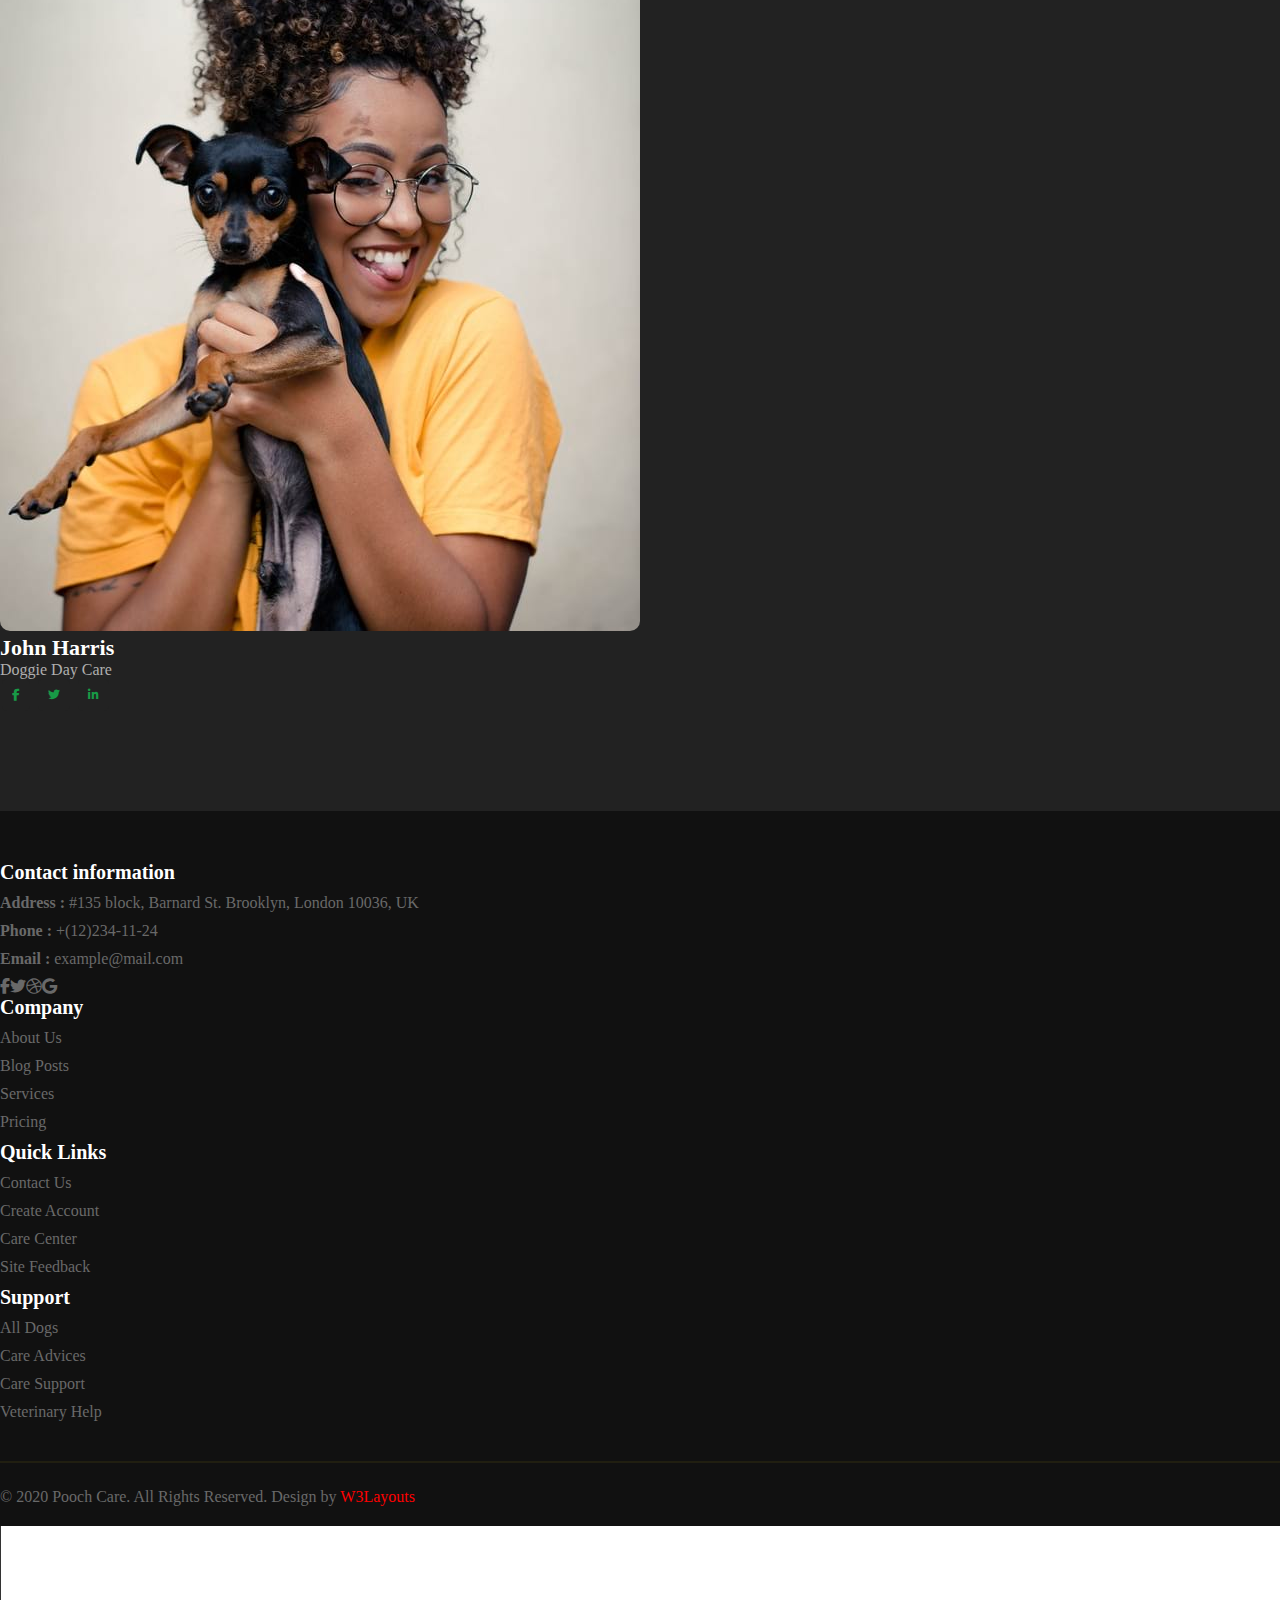
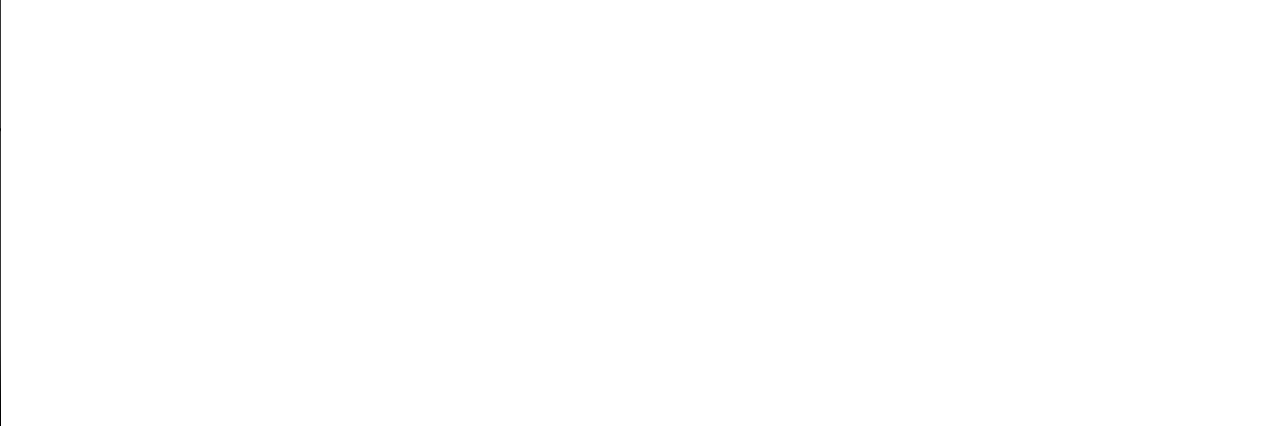
==== commit a1276aa1: "change active header" ====
--- a/about.html
+++ b/about.html
@@ -50,9 +50,9 @@
                 <a class="nav-link me-4" aria-current="page" href="/index.html"
                   >Home</a
                 >
-                <a class="nav-link me-4" href="/about.html">About</a>
+                <a class="nav-link active me-4" href="/about.html">About</a>
                 <a class="nav-link me-4" href="/services.html">Services</a>
-                <a class="nav-link active me-4" href="/gallery.html">Gallery</a>
+                <a class="nav-link me-4" href="/gallery.html">Gallery</a>
                 <div class="nav-item dropdown me-4">
                   <a
                     class="nav-link dropdown-toggle"
--- a/css/about.css
+++ b/css/about.css
@@ -184,14 +184,6 @@
     padding: 16px 0;
     height: 50vh;
 }
-.container {
-  width: 100%;
-  max-width: 1200px;
-  padding-right: 15px;
-  padding-left: 15px;
-  margin-right: auto;
-  margin-left: auto;
-}
 .breadcrumb-bg-about h2.title {
   font-size: 50px;
   font-weight: 600;
